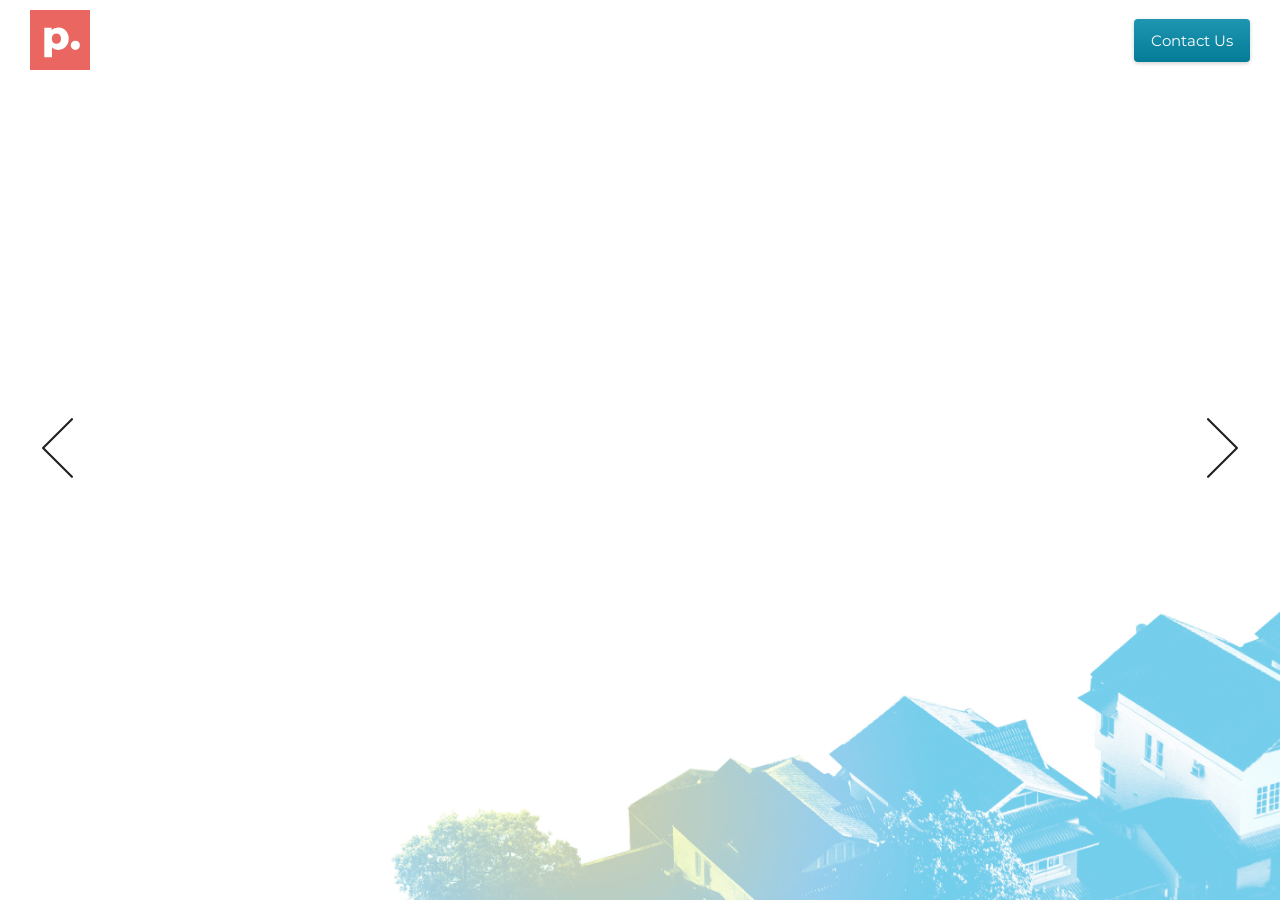
==== index.html @ d292bf44 "ken burns ;)" ====
<!doctype html>
<html>
<head>
	<meta charset="UTF-8">
	<meta name="viewport" content="width=device-width, height=device-height, initial-scale=1.0, viewport-fit=cover">
	<meta name="apple-mobile-web-app-capable" content="yes" />

	<!-- Page Title -->
	<title>Places are People — Place Branding & Brand Story</title>

	<!-- Compressed Styles -->
	<link href="css/slides.min.css" rel="stylesheet" type="text/css">

	<!-- Custom Styles -->
	<link href="css/custom.css" rel="stylesheet" type="text/css">
	<link rel="shortcut icon" href="/favicon.ico" type="image/x-icon">
	<link rel="icon" href="/favicon.ico" type="image/x-icon">

	<!-- jQuery 3.3.1 -->
	<script src="https://ajax.googleapis.com/ajax/libs/jquery/3.3.1/jquery.min.js"></script>

	<!-- Compressed Scripts -->
	<script src="js/slides.min.js" type="text/javascript"></script>

	<!-- Custom Scripts -->
	<!-- <script src="js/custom.js" type="text/javascript"></script> -->

	<!-- Fonts and Material Icons -->
	<link rel="stylesheet" as="font" href="https://fonts.googleapis.com/css?family=Montserrat:100,300,400,500,600,800|Montserrat:200|Montserrat:400|Material+Icons"/>
	<style type="text/css">
		.slides,
		.slides p {
			font-family: 'Montserrat', sans-serif;
			font-weight: 400;
		}
		.slides h1, 
		.slides h2, 
		.slides h3, 
		.slides h4, 
		.slides h5, 
		.slides h6 {
			font-family: 'Montserrat', sans-serif;
			font-weight: 600;
		}
		.slides .button,
		.slides .slides-form {
			font-family: 'Montserrat', sans-serif;
			font-weight: 400;
		}
	</style>
 
</head>
<body class="slides cards smooth simplifiedMobile animated">
		
<!-- SVG Library -->
<svg xmlns="https://www.w3.org/2000/svg" style="display:none">

  <symbol id="logo" data-name="Layer 1" xmlns="https://www.w3.org/2000/svg" viewBox="0 0 609 609"><defs><style>.cls-1{fill:#ea6661;}</style></defs><title>Story Engine - Project Brief</title><path class="cls-1" d="M118.25,225.29A26.67,26.67,0,0,1,134.68,251a28.06,28.06,0,0,1-4.26,15.51,27.22,27.22,0,0,1-12.17,10.15,45.44,45.44,0,0,1-18.63,3.52H83.36v22.26H64.68V221.71H99.62A44.78,44.78,0,0,1,118.25,225.29Zm-6.86,36c2.92-2.42,4.38-5.85,4.38-10.32s-1.46-8-4.38-10.44-7.19-3.63-12.8-3.63H83.36v28H98.59Q107,265,111.39,261.32Z" transform="translate(-1.47 -1)"/><path class="cls-1" d="M147.83,216.87h18v85.57h-18Z" transform="translate(-1.47 -1)"/><path class="cls-1" d="M229.71,246.34q7.72,6.85,7.73,20.69v35.41H220.6v-7.73q-5.08,8.66-18.91,8.65a29.43,29.43,0,0,1-12.4-2.42,18.59,18.59,0,0,1-8-6.69,17.45,17.45,0,0,1-2.76-9.69A16.19,16.19,0,0,1,185,271q6.51-4.95,20.12-4.95h14.31q0-5.88-3.58-9.06t-10.73-3.17a31.25,31.25,0,0,0-9.74,1.56,25.8,25.8,0,0,0-8.13,4.21L180.81,247A39,39,0,0,1,193,241.43a54.38,54.38,0,0,1,14.59-2Q222,239.48,229.71,246.34Zm-15.34,42.77a11.64,11.64,0,0,0,5.08-6.28v-6.34H207.11q-11.09,0-11.07,7.26a6.5,6.5,0,0,0,2.7,5.49,12.27,12.27,0,0,0,7.45,2A15.58,15.58,0,0,0,214.37,289.11Z" transform="translate(-1.47 -1)"/><path class="cls-1" d="M266.55,299.27a30.62,30.62,0,0,1-12.34-11.37,31.26,31.26,0,0,1,12.34-44.33,38.16,38.16,0,0,1,17.82-4.09,34.54,34.54,0,0,1,17.13,4.09,24.24,24.24,0,0,1,10.66,11.7l-14,7.5q-4.84-8.53-13.95-8.54a15.8,15.8,0,0,0-11.66,4.62Q268,263.46,268,271.41c0,5.32,1.54,9.5,4.61,12.58a15.83,15.83,0,0,0,11.66,4.61q9.21,0,13.95-8.53l14,7.61a24.77,24.77,0,0,1-10.66,11.53,34.14,34.14,0,0,1-17.13,4.15A38.16,38.16,0,0,1,266.55,299.27Z" transform="translate(-1.47 -1)"/><path class="cls-1" d="M382.17,276.49H335.23a14.63,14.63,0,0,0,6,9.11A19.84,19.84,0,0,0,353,288.94a23.62,23.62,0,0,0,8.59-1.44,20.94,20.94,0,0,0,7-4.55l9.57,10.38q-8.76,10-25.6,10A40.49,40.49,0,0,1,334,299.27a29.92,29.92,0,0,1-12.45-11.37,31.19,31.19,0,0,1-4.39-16.49A31.76,31.76,0,0,1,321.45,255a30.25,30.25,0,0,1,11.88-11.41,36.82,36.82,0,0,1,33.38-.18,28.62,28.62,0,0,1,11.59,11.24,33.54,33.54,0,0,1,4.21,17C382.51,271.87,382.4,273.49,382.17,276.49Zm-42.1-19.95A14.79,14.79,0,0,0,335,266h30.56a14.93,14.93,0,0,0-5.07-9.41,15.2,15.2,0,0,0-10.15-3.52A15.49,15.49,0,0,0,340.07,256.54Z" transform="translate(-1.47 -1)"/><path class="cls-1" d="M400.27,301.46a39.53,39.53,0,0,1-11.76-4.79l6-12.92a37.63,37.63,0,0,0,10,4.33,41.81,41.81,0,0,0,11.53,1.67q11.42,0,11.42-5.65c0-1.76-1-3-3.11-3.81a46.39,46.39,0,0,0-9.58-2,92.58,92.58,0,0,1-12.57-2.66,19.43,19.43,0,0,1-8.59-5.3Q390,266.57,390,259.54a17,17,0,0,1,3.4-10.44,21.84,21.84,0,0,1,9.92-7.09,42.35,42.35,0,0,1,15.39-2.53,60.47,60.47,0,0,1,13.09,1.43,37,37,0,0,1,10.79,4l-6,12.8a35.77,35.77,0,0,0-17.88-4.62c-3.84,0-6.72.55-8.65,1.63s-2.88,2.46-2.88,4.15q0,2.88,3.11,4a55.12,55.12,0,0,0,9.92,2.19,107.16,107.16,0,0,1,12.46,2.71A18.8,18.8,0,0,1,441.1,273q3.57,3.81,3.57,10.61a16.32,16.32,0,0,1-3.46,10.26,22.08,22.08,0,0,1-10.09,7,45,45,0,0,1-15.74,2.48A60.69,60.69,0,0,1,400.27,301.46Z" transform="translate(-1.47 -1)"/><path class="cls-1" d="M110.58,361.66q7.73,6.85,7.73,20.69v35.41H101.47V410q-5.09,8.66-18.91,8.65a29.28,29.28,0,0,1-12.4-2.42,18.45,18.45,0,0,1-8-6.69,17.42,17.42,0,0,1-2.76-9.68,16.16,16.16,0,0,1,6.51-13.61q6.51-5,20.12-5h14.31q0-5.88-3.58-9.05T86,369.09a31.55,31.55,0,0,0-9.74,1.56,25.61,25.61,0,0,0-8.13,4.22l-6.46-12.58a39.42,39.42,0,0,1,12.17-5.54,54.78,54.78,0,0,1,14.59-1.95Q102.85,354.8,110.58,361.66ZM95.24,404.44a11.67,11.67,0,0,0,5.08-6.28v-6.35H88q-11.08,0-11.07,7.27a6.47,6.47,0,0,0,2.7,5.48,12.27,12.27,0,0,0,7.45,2A15.67,15.67,0,0,0,95.24,404.44Z" transform="translate(-1.47 -1)"/><path class="cls-1" d="M160.46,357.1a32.27,32.27,0,0,1,12.63-2.3v16.6c-2-.15-3.35-.23-4-.23q-7.73,0-12.11,4.32c-2.93,2.89-4.38,7.21-4.38,13v29.29h-18v-62h17.19v8.18A20,20,0,0,1,160.46,357.1Z" transform="translate(-1.47 -1)"/><path class="cls-1" d="M243.67,391.81H196.73a14.64,14.64,0,0,0,6,9.12,19.91,19.91,0,0,0,11.76,3.34,23.62,23.62,0,0,0,8.59-1.45,20.63,20.63,0,0,0,7-4.55l9.57,10.38q-8.76,10-25.6,10a40.49,40.49,0,0,1-18.57-4.09A30,30,0,0,1,183,403.23a31.24,31.24,0,0,1-4.39-16.49A31.79,31.79,0,0,1,183,370.3a30.25,30.25,0,0,1,11.88-11.41,36.82,36.82,0,0,1,33.38-.18A28.65,28.65,0,0,1,239.8,370,33.53,33.53,0,0,1,244,387C244,387.2,243.9,388.81,243.67,391.81Zm-42.1-19.95a14.79,14.79,0,0,0-5.07,9.46h30.56a14.92,14.92,0,0,0-5.07-9.4,15.16,15.16,0,0,0-10.15-3.52A15.49,15.49,0,0,0,201.57,371.86Z" transform="translate(-1.47 -1)"/><path class="cls-1" d="M115.83,474.09A28.78,28.78,0,0,1,127,485.28a36.95,36.95,0,0,1,0,33.56A28.65,28.65,0,0,1,115.83,530a31.56,31.56,0,0,1-15.74,4q-11.88,0-18.69-7.5v29h-18V471H80.59v7.16q6.69-8.08,19.5-8.08A31.76,31.76,0,0,1,115.83,474.09Zm-7.5,40.49q4.44-4.67,4.44-12.52c0-5.23-1.48-9.39-4.44-12.51a16.15,16.15,0,0,0-22.72,0c-3,3.12-4.44,7.28-4.44,12.51s1.48,9.41,4.44,12.52a16.15,16.15,0,0,0,22.72,0Z" transform="translate(-1.47 -1)"/><path class="cls-1" d="M203.41,507.14H156.48a14.55,14.55,0,0,0,6,9.11,19.82,19.82,0,0,0,11.76,3.34,23.83,23.83,0,0,0,8.59-1.44,20.8,20.8,0,0,0,7-4.55L199.38,524q-8.76,10-25.61,10a40.47,40.47,0,0,1-18.56-4.09,30.07,30.07,0,0,1-12.46-11.37,31.27,31.27,0,0,1-4.38-16.49,31.66,31.66,0,0,1,4.33-16.43,30.29,30.29,0,0,1,11.87-11.41A36.76,36.76,0,0,1,188,474a28.69,28.69,0,0,1,11.59,11.24,33.54,33.54,0,0,1,4.21,17C203.76,502.52,203.64,504.14,203.41,507.14Zm-42.09-19.95a14.7,14.7,0,0,0-5.07,9.46h30.56a14.91,14.91,0,0,0-5.08-9.41,15.2,15.2,0,0,0-10.15-3.52A15.48,15.48,0,0,0,161.32,487.19Z" transform="translate(-1.47 -1)"/><path class="cls-1" d="M227.69,529.92a30.48,30.48,0,0,1-12.17-11.37,33.23,33.23,0,0,1,0-33,30.5,30.5,0,0,1,12.17-11.35,39.65,39.65,0,0,1,35.12,0,30.6,30.6,0,0,1,12.11,11.35,33.23,33.23,0,0,1,0,33,30.58,30.58,0,0,1-12.11,11.37,39.74,39.74,0,0,1-35.12,0Zm28.95-15.34q4.44-4.67,4.44-12.52c0-5.23-1.48-9.39-4.44-12.51a15,15,0,0,0-11.36-4.67,15.2,15.2,0,0,0-11.42,4.67c-3,3.12-4.5,7.28-4.5,12.51s1.5,9.41,4.5,12.52a15.2,15.2,0,0,0,11.42,4.67A15,15,0,0,0,256.64,514.58Z" transform="translate(-1.47 -1)"/><path class="cls-1" d="M343.71,474.09a28.78,28.78,0,0,1,11.13,11.19,36.95,36.95,0,0,1,0,33.56A28.65,28.65,0,0,1,343.71,530,31.56,31.56,0,0,1,328,534q-11.88,0-18.69-7.5v29h-18V471h17.18v7.16q6.69-8.08,19.5-8.08A31.76,31.76,0,0,1,343.71,474.09Zm-7.5,40.49q4.44-4.67,4.44-12.52c0-5.23-1.48-9.39-4.44-12.51a16.15,16.15,0,0,0-22.72,0c-3,3.12-4.44,7.28-4.44,12.51s1.48,9.41,4.44,12.52a16.15,16.15,0,0,0,22.72,0Z" transform="translate(-1.47 -1)"/><path class="cls-1" d="M370.86,447.52h18v85.57h-18Z" transform="translate(-1.47 -1)"/><path class="cls-1" d="M466,507.14H419.07a14.55,14.55,0,0,0,6,9.11,19.82,19.82,0,0,0,11.76,3.34,23.83,23.83,0,0,0,8.59-1.44,20.94,20.94,0,0,0,7-4.55L462,524q-8.76,10-25.6,10a40.49,40.49,0,0,1-18.57-4.09,30.07,30.07,0,0,1-12.46-11.37A31.27,31.27,0,0,1,401,502.06a31.76,31.76,0,0,1,4.33-16.43,30.29,30.29,0,0,1,11.87-11.41,36.76,36.76,0,0,1,33.39-.18,28.62,28.62,0,0,1,11.59,11.24,33.54,33.54,0,0,1,4.21,17C466.35,502.52,466.23,504.14,466,507.14Zm-42.09-19.95a14.7,14.7,0,0,0-5.07,9.46H449.4a14.91,14.91,0,0,0-5.08-9.41,15.18,15.18,0,0,0-10.15-3.52A15.48,15.48,0,0,0,423.91,487.19Z" transform="translate(-1.47 -1)"/><path class="cls-1" d="M610.47,610H1.47V1h609ZM20.69,590.78H591.25V20.22H20.69Z" transform="translate(-1.47 -1)"/></symbol>

<symbol id="logo-icon" data-name="Layer 1" xmlns="https://www.w3.org/2000/svg" viewBox="0 0 608.4 608.4"><defs><style>.cls-i{fill:#ea6661;}.cls-ii{fill:#fff;}</style></defs><title>p</title><polygon class="cls-i" points="608.4 608.4 0 608.4 0 0 463.55 0 501.18 0 539.07 0 608.4 0 608.4 146.34 608.4 608.4"/><path class="cls-ii" d="M339.91,191A102.33,102.33,0,0,1,379,230.92q14.49,25.89,14.47,60.08T379,351.09A102.31,102.31,0,0,1,339.91,391q-24.65,14.07-54.8,14.05-38.69,0-61.51-23.21v98.56H146.24V180.63h73.7v22q21.57-25.68,65.17-25.68Q315.26,176.93,339.91,191ZM302.23,329.48q13-14,13-38.48t-13-38.5q-13.05-14-33.39-14.06T235.42,252.5q-13,14.07-13,38.5t13,38.48q13,14.07,33.42,14.06T302.23,329.48Z" transform="translate(-0.85 -0.56)"/><path class="cls-ii" d="M427.7,392q-13.45-13-13.46-33,0-20.36,13.24-33t33.2-12.64q20.35,0,33.39,12.64t13.05,33q0,20-13.24,33t-33.2,13Q441.12,405,427.7,392Z" transform="translate(-0.85 -0.56)"/></symbol>
  
  <symbol id="close" viewBox="0 0 30 30"><path d="M15 0c-8.3 0-15 6.7-15 15s6.7 15 15 15 15-6.7 15-15-6.7-15-15-15zm5.7 19.3c.4.4.4 1 0 1.4-.2.2-.4.3-.7.3s-.5-.1-.7-.3l-4.3-4.3-4.3 4.3c-.2.2-.4.3-.7.3s-.5-.1-.7-.3c-.4-.4-.4-1 0-1.4l4.3-4.3-4.3-4.3c-.4-.4-.4-1 0-1.4s1-.4 1.4 0l4.3 4.3 4.3-4.3c.4-.4 1-.4 1.4 0s.4 1 0 1.4l-4.3 4.3 4.3 4.3z"/></symbol>
  
  <symbol id="close-small" viewBox="0 0 11 11"><path d="M6.914 5.5l3.793-3.793c.391-.391.391-1.023 0-1.414s-1.023-.391-1.414 0l-3.793 3.793-3.793-3.793c-.391-.391-1.023-.391-1.414 0s-.391 1.023 0 1.414l3.793 3.793-3.793 3.793c-.391.391-.391 1.023 0 1.414.195.195.451.293.707.293s.512-.098.707-.293l3.793-3.793 3.793 3.793c.195.195.451.293.707.293s.512-.098.707-.293c.391-.391.391-1.023 0-1.414l-3.793-3.793z"/></symbol>

  <symbol id="arrow-left" viewBox="0 0 29 56"><path d="M28.7.3c.4.4.4 1 0 1.4l-26.3 26.3 26.3 26.3c.4.4.4 1 0 1.4-.4.4-1 .4-1.4 0l-27-27c-.4-.4-.4-1 0-1.4l27-27c.3-.3 1-.4 1.4 0z"/></symbol>
  
  <symbol id="arrow-right" viewBox="0 0 29 56"><path d="M.3 55.7c-.4-.4-.4-1 0-1.4l26.3-26.3-26.3-26.3c-.4-.4-.4-1 0-1.4.4-.4 1-.4 1.4 0l27 27c.4.4.4 1 0 1.4l-27 27c-.3.3-1 .4-1.4 0z"/></symbol>

  <symbol id="back" viewBox="0 0 20 20"><path d="M2.3 10.7l5 5c.4.4 1 .4 1.4 0s.4-1 0-1.4l-3.3-3.3h11.6c.6 0 1-.4 1-1s-.4-1-1-1h-11.6l3.3-3.3c.4-.4.4-1 0-1.4-.2-.2-.4-.3-.7-.3s-.5.1-.7.3l-5 5c-.2.2-.3.5-.3.7 0 .2.1.5.3.7z"/></symbol>
  
  <symbol id="menu" viewBox="0 0 18 18"><path d="M16 5h-14c-.6 0-1-.4-1-1 0-.5.4-1 1-1h14c.5 0 1 .4 1 1s-.4 1-1 1zm-14 5h14c.5 0 1-.4 1-1 0-.5-.4-1-1-1h-14c-.6 0-1 .4-1 1s.4 1 1 1zm14 3h-14c-.5 0-1 .4-1 1 0 .5.4 1 1 1h14c.5 0 1-.4 1-1s-.4-1-1-1z"/></symbol>
  
  <symbol id="share" viewBox="0 0 18 18"><path d="M16 8c-.6 0-1 .4-1 1v6h-12v-6c0-.6-.4-1-1-1s-1 .4-1 1v6c0 1.1.9 2 2 2h12c1.1 0 2-.9 2-2v-6c0-.6-.4-1-1-1zm-2.3-2.3c.4-.4.4-1 0-1.4l-4-4c-.4-.4-1-.4-1.4 0l-4 4c-.4.4-.4 1 0 1.4s1 .4 1.4 0l2.3-2.3v7.6c0 .6.4 1 1 1s1-.4 1-1v-7.6l2.3 2.3c.4.4 1 .4 1.4 0z"/></symbol>

  <symbol id="arrow-down" viewBox="0 0 24 24"><path d="M12 18c-.2 0-.5-.1-.7-.3l-11-10c-.4-.4-.4-1-.1-1.4.4-.4 1-.4 1.4-.1l10.4 9.4 10.3-9.4c.4-.4 1-.3 1.4.1.4.4.3 1-.1 1.4l-11 10c-.1.2-.4.3-.6.3z"/></symbol>
  
  <symbol id="arrow-up" viewBox="0 0 24 24"><path d="M11.9 5.9c.2 0 .5.1.7.3l11 10c.4.4.4 1 .1 1.4-.4.4-1 .4-1.4.1l-10.4-9.4-10.3 9.4c-.4.4-1 .3-1.4-.1-.4-.4-.3-1 .1-1.4l11-10c.1-.2.4-.3.6-.3z"/></symbol>
  
  <symbol id="arrow-top" viewBox="0 0 18 18"><path d="M15.7 7.3l-6-6c-.4-.4-1-.4-1.4 0l-6 6c-.4.4-.4 1 0 1.4.4.4 1 .4 1.4 0l4.3-4.3v11.6c0 .6.4 1 1 1s1-.4 1-1v-11.6l4.3 4.3c.2.2.4.3.7.3s.5-.1.7-.3c.4-.4.4-1 0-1.4z"/></symbol>
  
  <symbol id="play" viewBox="0 0 30 30"><path d="M7 30v-30l22 15z"/></symbol>
  
  <symbol id="chat" viewBox="0 0 18 18"><path d="M5,17c-0.2,0-0.3,0-0.4-0.1C4.2,16.7,4,16.4,4,16v-2H2c-1.1,0-2-0.9-2-2V3c0-1.1,0.9-2,2-2h14c1.1,0,2,0.9,2,2v9 c0,1.1-0.9,2-2,2H9.3l-3.7,2.8C5.4,16.9,5.2,17,5,17z M2,12h3.5C5.8,12,6,12.2,6,12.5V14l2.4-1.8C8.6,12.1,8.8,12,9,12h7V3H2V12z M13,7H5C4.4,7,4,6.6,4,6s0.4-1,1-1h8c0.6,0,1,0.4,1,1S13.6,7,13,7z M13,10H5c-0.6,0-1-0.4-1-1s0.4-1,1-1h8c0.6,0,1,0.4,1,1 S13.6,10,13,10z"/></symbol>

  <symbol id="mail" viewBox="0 0 18 18"><path d="M16 2h-14c-1.1 0-2 .9-2 2v10c0 1.1.9 2 2 2h14c1.1 0 2-.9 2-2v-10c0-1.1-.9-2-2-2zm0 2v.5l-7 4.3-7-4.4v-.4h14zm-14 10v-7.2l6.5 4c.1.1.3.2.5.2s.4-.1.5-.2l6.5-4v7.2h-14z"/></symbol>

  <symbol id="sound-on" viewBox="0 0 18 18"><path d="M8.5,0.1C8.1-0.1,7.7,0,7.4,0.2L3.7,3H2C0.9,3,0,3.9,0,5v6c0,1.1,0.9,2,2,2h1.7l3.7,2.8C7.6,15.9,7.8,16,8,16 c0.2,0,0.3,0,0.4-0.1C8.8,15.7,9,15.4,9,15V1C9,0.6,8.8,0.3,8.5,0.1z M7,13l-2.4-1.8C4.4,11.1,4.2,11,4,11l-2,0l0-6h2 c0.2,0,0.4-0.1,0.6-0.2L7,3V13z M11.7,9.9l0.7,1.9C13.9,11.2,15,9.7,15,8c0-1.7-1.1-3.2-2.7-3.8l-0.7,1.9C12.5,6.4,13,7.2,13,8C13,8.9,12.5,9.6,11.7,9.9z M12.2,1.1l-0.3,2C14.3,3.5,16,5.6,16,8s-1.8,4.5-4.2,4.9l0.3,2C15.6,14.3,18,11.4,18,8C18,4.6,15.6,1.7,12.2,1.1z"/></symbol>
  
  <symbol id="sound-off" viewBox="0 0 18 18"><path d="M15.9,8l1.8-1.8c0.4-0.4,0.4-1,0-1.4s-1-0.4-1.4,0l-1.8,1.8l-1.8-1.8c-0.4-0.4-1-0.4-1.4,0s-0.4,1,0,1.4L13.1,8l-1.8,1.8 c-0.4,0.4-0.4,1,0,1.4c0.2,0.2,0.5,0.3,0.7,0.3s0.5-0.1,0.7-0.3l1.8-1.8l1.8,1.8c0.2,0.2,0.5,0.3,0.7,0.3s0.5-0.1,0.7-0.3 c0.4-0.4,0.4-1,0-1.4L15.9,8z M8.5,0.1C8.1-0.1,7.7,0,7.4,0.2L3.7,3H2C0.9,3,0,3.9,0,5v6c0,1.1,0.9,2,2,2h1.7l3.7,2.8C7.6,15.9,7.8,16,8,16 c0.2,0,0.3,0,0.4-0.1C8.8,15.7,9,15.4,9,15V1C9,0.6,8.8,0.3,8.5,0.1z M7,13l-2.4-1.8C4.4,11.1,4.2,11,4,11l-2,0l0-6h2 c0.2,0,0.4-0.1,0.6-0.2L7,3V13z"/></symbol>
  
  <!-- social -->
  <symbol id="apple" viewBox="-1 1 24 24"><path d="M17.6 13.8c0-3 2.5-4.5 2.6-4.6-1.4-2.1-3.6-2.3-4.4-2.4-1.9-.2-3.6 1.1-4.6 1.1-.9 0-2.4-1.1-4-1-2 0-3.9 1.2-5 3-2.1 3.7-.5 9.1 1.5 12.1 1 1.5 2.2 3.1 3.8 3 1.5-.1 2.1-1 3.9-1s2.4 1 4 1 2.7-1.5 3.7-2.9c1.2-1.7 1.6-3.3 1.7-3.4-.1-.1-3.2-1.3-3.2-4.9zm-3.1-9c.8-1 1.4-2.4 1.2-3.8-1.2 0-2.7.8-3.5 1.8-.8.9-1.5 2.3-1.3 3.7 1.4.1 2.8-.7 3.6-1.7z"/></symbol>

  <symbol id="dribbble" viewBox="0 0 24 24"><path d="M12 0c-6.7 0-12 5.3-12 12s5.3 12 12 12 12-5.3 12-12-5.3-12-12-12zm7.9 5.7c1.3 1.7 2.1 3.9 2.3 6.1-.4-.1-2.4-.4-4.7-.4-.8 0-1.5 0-2.3.1 0-.1-.1-.3-.3-.5l-.7-1.5c3.7-1.4 5.3-3.4 5.7-3.8zm-7.9-3.8c2.5 0 4.9.9 6.7 2.5-.3.4-1.9 2.3-5.2 3.6-1.6-2.9-3.3-5.3-3.7-5.9.6-.1 1.4-.2 2.2-.2zm-4.4 1c.4.6 2.1 3 3.7 5.8-4.4 1.2-8.2 1.2-9.2 1.2h-.1c.8-3.1 2.9-5.6 5.6-7zm-5.7 9.1v-.3h.3c1.2 0 5.6-.1 10.1-1.5l.8 1.6c-.1 0-.3 0-.4.1-5.1 1.6-7.9 6-8.3 6.7-1.6-1.7-2.5-4.1-2.5-6.6zm10.1 10.1c-2.3 0-4.4-.8-6.1-2.1.3-.5 2.4-4.4 7.9-6.3 1.3 3.6 2 6.7 2.1 7.6-1.2.6-2.6.8-3.9.8zm5.7-1.8c-.1-.8-.7-3.6-2-7.1.7-.1 1.3-.1 2-.1 2.1 0 3.7.4 4.1.5-.3 2.8-1.8 5.2-4.1 6.7z"/></symbol>

  <symbol id="facebook" viewBox="0 0 24 24"><path d="M24 1.3v21.3c0 .7-.6 1.3-1.3 1.3h-6.1v-9.3h3.1l.5-3.6h-3.6v-2.2c0-1.1.3-1.8 1.8-1.8h1.9v-3.2c-.3 0-1.5-.1-2.8-.1-2.8 0-4.7 1.7-4.7 4.8v2.7h-3.1v3.6h3.1v9.2h-11.5c-.7 0-1.3-.6-1.3-1.3v-21.4c0-.7.6-1.3 1.3-1.3h21.3c.8 0 1.4.6 1.4 1.3z"/></symbol>

  <symbol id="facebook2" viewBox="0 0 512 512"><path d="M288 176v-64c0-17.664 14.336-32 32-32h32v-80h-64c-53.024 0-96 42.976-96 96v80h-64v80h64v256h96v-256h64l32-80h-96z"/></symbol>
   
  <symbol id="fb-like" viewBox="0 0 20 20"><path d="M0 8v12h5v-12h-5zm2.5 10.8c-.4 0-.8-.3-.8-.8 0-.4.3-.8.8-.8s.8.3.8.8c0 .4-.4.8-.8.8zm3.5-.8h9.5c1.1 0 1.7-1 1.7-1.7 0-.3-.4-1-.4-1 1.4-.3 1.7-1.2 1.7-1.7-.1-.5-.3-.9-.5-1 1-.4 1.5-1.1 1.4-1.9-.1-.8-1-1.5-1-1.5 1-.6.9-1.5.9-1.5-.3-1.3-1.5-1.7-1.7-1.7h-5.6s.3-.5.3-2.4-1.3-3.6-2.6-3.6c0 0-.7.1-1 .3v3.5l-2.7 4.4v9.8z"/></symbol>
  
  <symbol id="googlePlus" viewBox="0 1 24 24"><path d="M7.8 13.5h4.6c-.6 2-2.5 3.4-4.6 3.4-2.7 0-4.9-2.2-4.9-4.9s2.2-4.9 4.9-4.9c1.1 0 2.1.3 3 1l1.8-2.4c-1.4-1.1-3-1.6-4.8-1.6-4.3 0-7.9 3.5-7.9 7.9s3.5 7.9 7.9 7.9 7.9-3.5 7.9-7.9v-1.5h-7.9v3zM21.7 11v-2.2h-2v2.2h-2.2v2h2.2v2.2h2v-2.2h2.2v-2z"/></symbol>
  
  <symbol id="instagram" viewBox="0 0 20 20"><circle cx="10" cy="10" r="3.3"/><path d="M13,0H7C2.2,0,0,2.2,0,7v6c0,4.8,2.1,7,7,7h6c4.8,0,7-2.2,7-7V7C20,2.2,17.9,0,13,0z M10,15.1c-2.8,0-5.1-2.3-5.1-5.1 S7.2,4.9,10,4.9s5.1,2.3,5.1,5.1S12.8,15.1,10,15.1z M15.3,5.9c-0.7,0-1.2-0.5-1.2-1.2c0-0.7,0.5-1.2,1.2-1.2s1.2,0.5,1.2,1.2 C16.5,5.3,16,5.9,15.3,5.9z"/></symbol>

  <symbol id="behance" viewBox="0 0 511.958 511.958"><path d="M210.624 240.619c10.624-5.344 18.656-11.296 24.16-17.728 9.792-11.584 14.624-26.944 14.624-45.984 0-18.528-4.832-34.368-14.496-47.648-16.128-21.632-43.424-32.704-82.016-33.28h-152.896v312.096h142.56c16.064 0 30.944-1.376 44.704-4.192 13.76-2.848 25.664-8.064 35.744-15.68 8.96-6.624 16.448-14.848 22.4-24.544 9.408-14.656 14.112-31.264 14.112-49.76 0-17.92-4.128-33.184-12.32-45.728-8.288-12.544-20.448-21.728-36.576-27.552zm-147.552-90.432h68.864c15.136 0 27.616 1.632 37.408 4.864 11.328 4.704 16.992 14.272 16.992 28.864 0 13.088-4.32 22.24-12.864 27.392-8.608 5.152-19.776 7.744-33.472 7.744h-76.928v-68.864zm108.896 198.24c-7.616 3.68-18.336 5.504-32.064 5.504h-76.832v-83.232h77.888c13.568.096 24.128 1.888 31.68 5.248 13.44 6.08 20.128 17.216 20.128 33.504 0 19.2-6.912 32.128-20.8 38.976zM327.168 110.539h135.584v38.848h-135.584zM509.856 263.851c-2.816-18.08-9.024-33.984-18.688-47.712-10.592-15.552-24.032-26.944-40.384-34.144-16.288-7.232-34.624-10.848-55.04-10.816-34.272 0-62.112 10.72-83.648 32-21.472 21.344-32.224 52.032-32.224 92.032 0 42.656 11.872 73.472 35.744 92.384 23.776 18.944 51.232 28.384 82.4 28.384 37.728 0 67.072-11.232 88.032-33.632 13.408-14.144 20.992-28.064 22.656-41.728h-62.464c-3.616 6.752-7.808 12.032-12.608 15.872-8.704 7.04-20.032 10.56-33.92 10.56-13.216 0-24.416-2.912-33.76-8.704-15.424-9.28-23.488-25.536-24.512-48.672h170.464c.256-19.936-.384-35.264-2.048-45.824zm-166.88 5.984c2.24-15.008 7.68-26.912 16.32-35.712 8.64-8.768 20.864-13.184 36.512-13.216 14.432 0 26.496 4.128 36.32 12.416 9.696 8.352 15.168 20.48 16.288 36.512h-105.44z"/></symbol>
  
  <symbol id="linkedin" viewBox="0 0 24 24"><path d="M5.9 21.9h-4.7v-14.2h4.7v14.2zm-2.3-16.1c-1.6 0-2.6-1.1-2.6-2.5s1-2.5 2.7-2.5c1.6 0 2.6 1 2.6 2.5-.1 1.4-1.2 2.5-2.7 2.5zm19.2 16.1h-4.7v-7.6c0-2-.7-3.3-2.3-3.3-1.3 0-2.1.9-2.5 1.7-.1.3-.1.8-.1 1.2v7.9h-4.7v-14.1h4.7v2c.7-.9 1.7-2.3 4.3-2.3 3.1 0 5.5 2.1 5.5 6.4v8.2h-.2z"/></symbol>

  <symbol id="medium" viewBox="0 0 130.8 104"><path d="M15.5 21.2c.2-1.6-.5-3.2-1.7-4.3l-12.1-14.7v-2.2h38l29.3 64.4 25.8-64.4h36.2v2.2l-10.5 10c-.9.7-1.3 1.8-1.2 2.9v73.7c0 1.1.3 2.2 1.2 2.9l10.2 10v2.2h-51.3v-2.2l10.6-10.2c1-1 1-1.3 1-2.9v-59.6l-29.4 74.7h-4l-34.2-74.7v50.3c0 2.2.4 4.2 1.9 5.7l13.7 16.8v2.2h-39v-2.2l13.8-16.7c1.5-1.5 1.8-3.3 1.8-5.7l-.1-58.2z"/></symbol>
  
  <symbol id="pinterest" viewBox="0 0 24 24"><path d="M5.9 13.9c1.2-2-.4-2.5-.6-4-1-6.1 7.1-10.2 11.4-6 2.9 2.9 1 12-3.7 11-4.6-.9 2.2-8.1-1.4-9.5-3-1.1-4.6 3.6-3.2 5.9-.8 4-2.5 7.7-1.8 12.7 2.3-1.7 3.1-4.8 3.7-8.1 1.2.7 1.8 1.4 3.3 1.5 5.5.4 8.6-5.4 7.8-10.7-.7-4.7-5.5-7.1-10.6-6.6-4.1.4-8.1 3.7-8.3 8.3-.1 2.8.7 4.9 3.4 5.5z"/></symbol>
  
  <symbol id="stumbleupon" viewBox="0 0 24 24"><path d="M13.3 9.6l1.6.8 2.5-.8v-1.4c0-3-2.4-5.4-5.4-5.4s-5.4 2.4-5.4 5.4v7.5c0 .7-.6 1.3-1.3 1.3s-1.3-.6-1.3-1.3v-3.2h-4v3.2c0 3 2.4 5.4 5.4 5.4s5.4-2.4 5.4-5.4v-7.5c0-.7.6-1.3 1.3-1.3s1.3.6 1.3 1.3l-.1 1.4zm6.6 2.9v3.2c0 .7-.6 1.3-1.3 1.3s-1.3-.6-1.3-1.3v-3.2l-2.5.8-1.6-.8v3.2c0 3 2.4 5.4 5.4 5.4s5.4-2.4 5.4-5.4v-3.2h-4.1z"/></symbol>
  
  <symbol id="twitter" viewBox="0 1 24 23"><path d="M21.5 7.6v.6c0 6.6-5 14.1-14 14.1-2.8 0-5.4-.8-7.6-2.2l1.2.1c2.3 0 4.4-.8 6.1-2.1-2.2 0-4-1.5-4.6-3.4.3.1.6.1.9.1.5 0 .9-.1 1.3-.2-2.1-.6-3.8-2.6-3.8-5 .7.4 1.4.6 2.2.6-1.3-.9-2.2-2.4-2.2-4.1 0-.9.2-1.8.7-2.5 2.4 3 6.1 5 10.2 5.2-.1-.4-.1-.7-.1-1.1 0-2.7 2.2-5 4.9-5 1.4 0 2.7.6 3.6 1.6 1-.3 2.1-.7 3-1.3-.4 1.2-1.1 2.1-2.2 2.7 1-.1 1.9-.4 2.8-.8-.6 1.1-1.4 2-2.4 2.7z"/></symbol>
  
  <symbol id="tumblr" viewBox="0 0 23 23"><path d="M12.573 4.94v-4.94h-3.188c-.072.183-.11.4-.11.622-.034.107-.072.184-.072.293-.328 1.829-1.28 3.11-2.892 3.807-.476.218-.914.253-1.39.218v3.987h2.342c.039 5.603.039 8.493.039 8.64v.332c.294 2.449 1.573 3.914 3.843 4.463.914.257 1.901.366 2.892.366 1.279-.036 2.525-.256 3.771-.659v-4.685c-.731.22-1.395.402-1.977.583-1.135.333-2.087.113-2.857-.619-.073-.11-.183-.257-.221-.403-.106-.586-.178-1.206-.178-1.795v-6.222h5.083v-3.988h-5.085z"/></symbol>

  <symbol id="xing" viewBox="0 0 24 24"><path d="M3.647 4.74c-.208 0-.384.073-.472.216-.091.148-.077.338.02.531l2.34 4.051v.02l-3.678 6.49c-.096.191-.091.383 0 .531.088.142.244.236.452.236h3.461c.518 0 .767-.349.944-.669l3.737-6.608-2.38-4.15c-.172-.307-.433-.649-.964-.649h-3.46zm14.542-4.74c-.517 0-.741.326-.927.659l-7.702 13.658 4.918 9.023c.172.307.437.659.967.659h3.457c.208 0 .371-.079.459-.221.092-.148.09-.343-.007-.535l-4.88-8.915v-.023l7.664-13.551c.096-.191.098-.386.007-.534-.088-.142-.252-.221-.46-.221h-3.496z"/></symbol>

  <symbol id="whatsapp" viewBox="0 0 512 512"><path d="M256.064 0h-.128c-141.152 0-255.936 114.816-255.936 256 0 56 18.048 107.904 48.736 150.048l-31.904 95.104 98.4-31.456c40.48 26.816 88.768 42.304 140.832 42.304 141.152 0 255.936-114.848 255.936-256s-114.784-256-255.936-256zm148.96 361.504c-6.176 17.44-30.688 31.904-50.24 36.128-13.376 2.848-30.848 5.12-89.664-19.264-75.232-31.168-123.68-107.616-127.456-112.576-3.616-4.96-30.4-40.48-30.4-77.216s18.656-54.624 26.176-62.304c6.176-6.304 16.384-9.184 26.176-9.184 3.168 0 6.016.16 8.576.288 7.52.32 11.296.768 16.256 12.64 6.176 14.88 21.216 51.616 23.008 55.392 1.824 3.776 3.648 8.896 1.088 13.856-2.4 5.12-4.512 7.392-8.288 11.744-3.776 4.352-7.36 7.68-11.136 12.352-3.456 4.064-7.36 8.416-3.008 15.936 4.352 7.36 19.392 31.904 41.536 51.616 28.576 25.44 51.744 33.568 60.032 37.024 6.176 2.56 13.536 1.952 18.048-2.848 5.728-6.176 12.8-16.416 20-26.496 5.12-7.232 11.584-8.128 18.368-5.568 6.912 2.4 43.488 20.48 51.008 24.224 7.52 3.776 12.48 5.568 14.304 8.736 1.792 3.168 1.792 18.048-4.384 35.52z"/></symbol>
  
  <symbol id="youtube" viewBox="0 0 24 24"><path d="M23.6 6.3c-.3-1.2-1.4-2.2-2.6-2.3-3-.3-6-.3-9-.3s-6 0-9 .3c-1.2.1-2.3 1.1-2.6 2.3-.4 1.8-.4 3.8-.4 5.7 0 1.9 0 3.9.4 5.7.3 1.2 1.4 2.2 2.6 2.3 3 .3 6 .3 9 .3s6 0 9-.3c1.3-.1 2.3-1.1 2.6-2.4.4-1.7.4-3.7.4-5.6 0-1.9 0-3.9-.4-5.7zm-14.1 9v-6.6l6.5 3.3-6.5 3.3z"/></symbol>

</svg>

<!-- Navigation Arrows -->
<nav class="side left">
  <div class="navigation">
    <div class="cell">
      <span class="prevSlide"><svg class="sideArrow"><use xmlns:xlink="https://www.w3.org/1999/xlink" xlink:href="#arrow-left"></use></svg></span>
    </div>
  </div>
</nav>

<nav class="side">
  <div class="navigation">
    <div class="cell">
      <span class="nextSlide"><svg class="sideArrow"><use xmlns:xlink="https://www.w3.org/1999/xlink" xlink:href="#arrow-right"></use></svg></span>
    </div>
  </div>
</nav>

<!-- Panel Top #01 -->
<nav class="panel top">
  <div class="sections desktop">
    <div class="left"><a href="#" title="Places are people"><svg style="width:60px;height:60px"><use xmlns:xlink="https://www.w3.org/1999/xlink" xlink:href="#logo-icon"></use></svg></a></div>
    <div class="right">
      <a class="button blue gradient" href="#contact_us">Contact Us</a>
    </div>
  </div>
  <div class="sections compact hidden">
    <div class="left"><a href="#" title="Slides Framework"><svg style="width:250px;height:250px"><use xmlns:xlink="https://www.w3.org/1999/xlink" xlink:href="#logo-icon"></use></svg></a></div>
    <div class="right"><span class="button actionButton sidebarTrigger" data-sidebar-id="1"><svg><use xmlns:xlink="https://www.w3.org/1999/xlink" xlink:href="#menu"></use></svg></span></div>
  </div>
</nav>

<!-- Slide 2 (#37) -->
<section class="slide whiteSlide">
  <div class="content">
    <div class="container">
      <div class="wrap">
      	<div class="fix-3-12">
          <svg height="230" class="wide ae-1 fromCenter"><use xmlns:xlink="https://www.w3.org/1999/xlink" xlink:href="#logo"></use></svg>
        </div>
        <div class="fix-8-12">
          <h1 class="huge ae-2"><br>Where we choose to live is one of the most meaningful and emotional decisions we make.</h1>
        </div>
             
      </div>
    </div>
  </div>
  <div class="background" style="background-image:url(assets/img/background/00-homes.jpg"></div>
</section>

<!-- Slide 3 (#37) -->
<section class="slide">
  <div class="content">
    <div class="container">
      <div class="wrap">
        
        <div class="fix-8-12">
          <h1 class="huge ae-2">It’s where we raise our children, where we work, invest, build.</br></br>Our WHERE</br>defines who we ARE.</h1>
        </div>
             
      </div>
    </div>
  </div>
  <div class="background" style="background-image:url(assets/img/background/00-rip-city.jpg)"></div>
</section>

 <!-- Slide #28 -->
<section class="slide whiteSlide">
  <div class="content">
    <div class="container">
      <div class="wrap">
      
        <div class="fix-12-12">
          <ul class="flex verticalCenter later reverse">
            <li class="col-6-12 left">
      			<h1 class="huge ae-2">Yet traditional place branding carries neither meaning<br />nor emotion.</h1>
            </li>
            <li class="col-6-12 cell-28 ae-1">
              <img src="assets/img/00-ripped-heart.jpg" width="500" class="iphone-28" alt="framed photo" data-action="zoom"/>
            </li>
          </ul>
        </div>
        
      </div>
    </div>
  </div>
  <!--<div class="background" style="background-image:url(assets/img/background/img-28.jpg)"></div>-->
</section>

<!-- Slide #28 -->
<section class="slide whiteSlide">
  <div class="content">
    <div class="container">
      <div class="wrap">
      
        <div class="fix-12-12">
          <ul class="flex verticalCenter later reverse">
            <li class="col-6-12 left">
<!--               <h1 class="huge ae-1 margin-bottom-2">Uncover and harness</h1>
 -->              <p class="hero ae-2">Whether it’s for a <b>development</b>, a <b>city</b>, a <b>state</b>, or a <b>nation</b>, typical agencies sell cynical engagement sessions, a stylish logo, a generic slogan, and pretty pictures.</p>
            </li>
            <li class="col-6-12 cell-28 ae-1">
              <img src="assets/img/00-framed-photo.jpg" width="450" class="iphone-28" alt="framed photo" data-action="zoom"/>
            </li>
          </ul>
        </div>
        
      </div>
    </div>
  </div>
  <!--<div class="background" style="background-image:url(assets/img/background/img-28.jpg)"></div>-->
</section>

<!-- Slide 6 (#37) -->
<section class="slide whiteSlide">
  <div class="content">
    <div class="container">
      <div class="wrap">
        
        <div class="fix-8-12">
          <h1 class="huge ae-2">Clients end up with clichés, jargon words, and universal synonyms of civic goodness: innovation, opportunity, resilience, diversity.</h1>
        </div>
             
      </div>
    </div>
  </div>
  <div class="background" style="background-image:url(assets/img/background/00-pink-blue.jpg)"></div>
</section>

<!-- Slide 6b (#37) -->
<section class="slide whiteSlide">
  <div class="content">
    <div class="container">
      <div class="wrap">
        
        <div class="fix-8-12">
          <h1 class="ae-2 gigantic">Everywhere is world class.</h1>
        </div>
             
      </div>
    </div>
  </div>
  <div class="background" style="background-image:url(assets/img/background/00-city-gradient.jpg)"></div>
</section>

<!-- Slide 6c (#37) -->
<section class="slide whiteSlide">
  <div class="content">
    <div class="container">
      <div class="wrap">
        
        <div class="fix-8-12">
          <h1 class="huge ae-2">Thousands of places claim to be the best place to live, work, and play.</h1>
        </div>
             
      </div>
    </div>
  </div>
  <div class="background" style="background-image:url(assets/img/background/00-grad-beach.jpg)"></div>
</section>


<!-- Slide #28 -->
<section class="slide whiteSlide">
  <div class="content">
    <div class="container">
      <div class="wrap">
      
        <div class="fix-12-12">
          <ul class="flex verticalCenter later reverse">
            <li class="col-6-12 left">
<!--               <h1 class="huge ae-1 margin-bottom-2">Uncover and harness</h1>
 -->              <h1 class="huge ae-2">It’s expensive and empty. Your home and the people who share it with you cannot be packaged and sold like toothpaste.</h1>
            </li>
          </ul>
        </div>
        
      </div>
    </div>
  </div>
  <div class="background" style="background-image:url(assets/img/background/00-toothbrush.jpg)"></div>
</section>


<!-- Slide 6 (#37) -->
<section class="slide">
  <div class="content">
    <div class="container">
      <div class="wrap">
        
        <div class="fix-8-12">
          <h1 class="huge ae-2" style="color:#efe0df;">At Places are People, we’re as sceptical as you are about the word brand.</h1>
        </div>
             
      </div>
    </div>
  </div>
  <div class="background" style="background-image:url(assets/img/background/00-cool-beanie.jpg)"></div>
</section>


<!-- Slide 8 (#86) -->
<section class="slide fade-3">
  <div class="content">
    <div class="container">
      <div class="wrap">
      
        <div class="fix-8-12">
          <div class="fix-8-12">
          <h1 class="huge ae-2">Since 2011, we have learned there is a better way. It’s an economical, powerful, and human way to build and activate the story of a place.</h1>
        </div>
        </div>
      </div>
    </div>
  </div>
  <div class="background" style="background-image:url(assets/img/background/00-todd-shawn.jpg)"></div>
</section>


 <!-- Slide #28 -->
<section class="slide whiteSlide">
  <div class="content">
    <div class="container">
      <div class="wrap">
      
        <div class="fix-7-12">
			<p class="hero ae-2">We uncover and harness the meaning and emotion that is already the core of your place — at its best. We work with your citizens to develop a master narrative. Then we help you bring it to life, together.</p>
        </div>
        
      </div>
    </div>
  </div>
  <div class="background" style="background-image:url(assets/img/background/00-woman-resto.jpg)"></div>
</section>


<!-- Slide #10 -->
<section class="slide whiteSlide">
  <div class="content">
    <div class="container">
      <div class="wrap">
      
        <div class="fix-7-12">
          <h1 class="ae-1">New York, London, and Hong Kong don’t need us.</h1>
          <p class="ae-2"><span class="opacity-8">Provence and Sonoma Valley are doing fine. Bombastic property developers with political ambitions don’t tend to share our philosophy. If you’re already spending thousands to get on top-ten lists, and it makes you happy, please continue.</span></p>
        </div>  
        
      </div>
    </div>
  </div>
  <div class="background" style="background-image:url(assets/img/background/00-skyline.jpg)"></div>
</section>

<!-- Slide 11 (#37) -->
<section class="slide whiteSlide">
  <div class="content">
    <div class="container">
      <div class="wrap">
        
        <div class="fix-8-12">
          <h1 class="huge ae-2">We work with people who love misunderstood and underappreciated places and struggle to say why.</h1>
        </div>
             
      </div>
    </div>
  </div>
  <div class="background" style="background-image:url(assets/img/background/00-walking-stripes.jpg)"></div>
</section>

<!-- Slide 12 (#40) -->
<section class="slide fade-4 kenBurns">
  <div class="content">
    <div class="container">
      <div class="wrap">
        
        <div class="fix-7-12 toLeft left ae-1">
          <h1 class="ae-2 crop">The overlooked cities.</h1>
        </div>

      </div>
    </div>
  </div>
  <div class="background" style="background-image:url(assets/img/background/00-overlooked.jpg)"></div>
</section>

<!-- Slide 13 (#40) -->
<section class="slide fade-6 kenBurns">
  <div class="content">
    <div class="container">
      <div class="wrap">
        
        <div class="fix-7-12 toLeft left ae-1">
          <h1 class="ae-2 crop">The states and regions in transition.</h1>
        </div>

      </div>
    </div>
  </div>
  <div class="background" style="background-image:url(assets/img/background/00-stavanger.jpg)"></div>
</section>

<!-- Slide 14 (#40) -->
<section class="slide fade-6 kenBurns">
  <div class="content">
    <div class="container">
      <div class="wrap">
        
        <div class="fix-7-12 toLeft left ae-1">
          <h1 class="ae-2 crop">The developments and commercial zones that seek to be more than glass and infrastructure.</h1>
        </div>

      </div>
    </div>
  </div>
  <div class="background" style="background-image:url(assets/img/background/00-construction.jpg)"></div>
</section>

<!-- Slide 15 (#36) -->
<section class="slide whiteSlide">
  <div class="content">
    <div class="container">
      <div class="wrap">
      
        <div class="fix-7-12 toCenter">
        	<i class="material-icons ae-1">local_see</i>
          <p class="ae-2">We don’t sell you an off-the-shelf slogan and a media campaign. While that process makes agencies a lot of money, it doesn’t work.</h2>
        </div>
      </div>
    </div>
  </div>
</section>

<!-- Slide 15 (#36) -->
<section class="slide whiteSlide">
  <div class="content">
    <div class="container">
      <div class="wrap">
      
        <div class="fix-7-12 toCenter">
          <i class="material-icons ae-1">my_location</i>
          <p class="ae-2">Our method makes an economic, social, and cultural strength of what makes you different. We discover what is already there, under the surface, and we help you make it the foundation of everything you say and do, of every decision you make.</h2>
        </div>
       <!--  <div class="fix-12-12 ae-5">
          <img class="ipad-36" src="assets/img/ipad-36.png" data-action="zoom" alt="iPad App"/>
        </div> -->
        
      </div>
    </div>
  </div>
</section>

<!-- Slide 15 (#36) -->
<section class="slide whiteSlide">
  <div class="content">
    <div class="container">
      <div class="wrap">
      
        <div class="fix-7-12 toCenter">
          <i class="material-icons ae-1">place</i>
          <p class="ae-2">We partner with local agencies wherever we work, around the world. We’re building a network of like-minded professionals who have experienced the power of the Places are People method.</h2>
        </div>
      <!--   <div class="fix-12-12 ae-5">
          <img class="ipad-36" src="assets/img/ipad-36.png" data-action="zoom" alt="iPad App"/>
        </div> -->
        
      </div>
    </div>
  </div>
</section>

<!-- Slide 18 (#12) -->
<section class="slide whiteSlide" id="contact_us">
  <div class="content">
    <div class="container">
      <div class="wrap">
      
        <div class="fix-10-12">
          <h1 class="ae-1 big">Take the Step</h1>
          <p class="ae-2 fix-7-12"><span class="opacity-8">Maybe you’re working on a Request for Proposals. Maybe you need a keynote address or a workshop on narrative-based place-branding. Maybe you’d simply like to talk about where we have worked and how we might help. </span></p>
          <div class="margin-top-2">
            <div class="ae-3"><p><span class="opacity-8">Book a discussion.</span></p></div>

            <form class="slides-form" autocomplete="off" action="https://formspree.io/todd@placesarepeople.com" method="POST">
    			<input class="input-12 ae-4 fromCenter" type="text" name="name" value="Your name">
    			<input class="input-12 ae-4 fromCenter" type="email" name="_replyto" value="Your e-mail">
    			<select class="input-12 ae-4 fromCenter" name="type" value="Type">
    				<option value="Who are you?">Who are you?</option>
  					<option value="Property Developer">Property Developer</option>
 		 			<option value="City">City</option>
  					<option value="Region/State/Province">Region/State/Province</option>
  					<option value="Country">Country</option>
				</select>
    			<input class="button blue gradient ae-5 fromCenter" type="submit" value="Send">
			</form>
          </div>
        </div>        
      </div>
    </div>
  </div>
<!--   <div class="background" style="background-image:url(assets/img/background/img-12.jpg)"></div>
 --></section>
</body>
</html>
---- css/slides.min.css ----
@charset "UTF-8";.button,html{-webkit-backface-visibility:hidden}.dialog,body,html{-webkit-tap-highlight-color:transparent}body,html,img{max-width:100%}.button.actionButton svg,.button.play svg,.button:not(.stroke) svg,.slide.whiteSlide .button.actionButton svg,.slides{fill:#fff}.button svg,.button svg *{pointer-events:none!important}.material-icons,.slides{-webkit-font-smoothing:antialiased}.button,.container .wrap,.slides-form.center input,.slides-form.center textarea{text-align:center}.button,.material-icons,.navigation li[data-title]:before,.nobr,.nowrap,.panel .sections .menu,.panel .sections>div{white-space:nowrap}a,abbr,acronym,address,applet,article,aside,audio,b,big,blockquote,body,canvas,caption,center,cite,code,dd,del,details,dfn,div,dl,dt,em,embed,fieldset,figcaption,figure,footer,form,h1,h2,h3,h4,h5,h6,header,hgroup,hr,html,i,iframe,img,ins,kbd,label,legend,li,mark,menu,nav,object,ol,output,p,pre,q,ruby,s,samp,section,small,span,strike,strong,sub,summary,sup,table,tbody,td,tfoot,th,thead,time,tr,tt,u,ul,var,video{border:0;vertical-align:baseline;margin:0;padding:0}article,aside,details,figcaption,figure,footer,header,hgroup,menu,nav,section{display:block}.button,.button.actionButton,.dot,.dot:after,.material-icons,img{display:inline-block}li,ol,ul{list-style:none}blockquote,q{quotes:none}blockquote:after,blockquote:before,q:after,q:before{content:none}table{border-collapse:collapse;border-spacing:0}b,strong{font-weight:600}html{position:static!important;top:0!important;box-sizing:border-box;margin:0;padding:0;overflow:hidden;backface-visibility:hidden}*,:after,:before{box-sizing:inherit}body{position:absolute;width:100%;height:100%}body,html{overflow-x:hidden}html.scrollable,html.scrollable body{overflow-y:auto;-webkit-overflow-scrolling:touch}.button,.content,.slide{overflow:hidden}img.round{border-radius:999px}img.rounded{border-radius:6px}.slides{color:#fff;font-family:Roboto,sans-serif;-webkit-hyphens:none;-ms-hyphens:none;hyphens:none;background:#111}.slides.bodyWhite{background:#fff}.slides.desktopSwipe{cursor:-webkit-grab}.slides.desktopSwipe:active{cursor:-webkit-grabbing}.slides.desktopSwipe .slide .container .wrap{cursor:inherit}.button,.dropdownTrigger,.helpBubble,.popupTrigger,.sidebarTrigger,.videoThumbnail,a{cursor:pointer}a{color:inherit;text-decoration:none;transition:.35s}a.underline{text-decoration:underline}.button,.dialog li{text-decoration:none}a:hover{transition:.15s;opacity:.8}.h1,h1{font-size:42px;line-height:1.285;font-weight:300;margin-bottom:20px;letter-spacing:-.036em}.h1.big,h1.big{font-size:58px;line-height:1;font-weight:100}.h1.huge,h1.huge{font-size:64px;line-height:1.218751;letter-spacing:-.04em;margin-bottom:40px;font-weight:100}.h2,.h3,h2,h3{font-weight:400}.h1.small,h1.small{font-size:46px}.h1.micro,h1.micro{font-size:34px}.h2,h2{font-size:35px;line-height:1.17;margin-bottom:15px}.h2.small,h2.small{font-size:28px}.h2.micro,h2.micro{font-size:19px}.h2.huge,h2.huge{font-size:42px}.h3,h3{font-size:20px;margin-bottom:12px}.h3.large,h3.large{font-size:32px}.h3.big,h3.big{font-size:24px}.h3.small,h3.small{font-size:20px}.h3.micro,h3.micro{font-size:16px}.h3+.h1,.h3+h1,h3+.h1,h3+h1{margin-top:30px}.h4,h4{font-size:18px;margin-bottom:10px}.h5,h5{font-size:16px}.h6,h6{font-size:14px}.p,blockquote,p{font-size:22px;line-height:1.6363636364;margin-bottom:30px;font-weight:300}.p.hero,blockquote.hero,p.hero{font-size:28px;line-height:1.5;margin-bottom:25px}.p.large,blockquote.large,p.large{font-size:32px;line-height:1.4}.p.small,blockquote.small,p.small{font-size:18px;line-height:1.36;margin-bottom:20px}.p.tiny,blockquote.tiny,p.tiny{font-size:16px;line-height:1.625;margin-bottom:12px;font-weight:400}.p.micro,blockquote.micro,p.micro{font-size:14px;line-height:1.5714;margin-bottom:20px;margin-top:2px}blockquote{padding-left:2em;border-left:2px solid}small{font-size:17px;line-height:1.3}small .small{font-size:14px;line-height:1.28}.list.circle li{list-style-type:circle}.list.disc li{list-style-type:disc}.list.square li{list-style-type:square}@media (max-width:1023px){.h1,.h1.big,.h1.huge,h1,h1.big,h1.huge{font-size:40px;margin-bottom:20px}p.hero{font-size:22px}.h1.small,h1.small{font-size:32px}.mobileCrop{margin:0!important}.mobileCropBottom{margin-bottom:0!important}.mobileCropTop{margin-top:0!important}.mobileCropLeft{margin-left:0!important}.mobileCropRight{margin-right:0!important}}@media (max-width:319px){.h1.big,.h1.huge,h1.big,h1.huge{font-size:32px}}.button{border-radius:4px;padding:16px 24px 17px;color:#fff;border:none;outline:0;background:#202020;font-size:16px;font-weight:500;vertical-align:top;backface-visibility:hidden;letter-spacing:normal!important;position:relative;-webkit-transform:translate3d(0,0,0);transform:translate3d(0,0,0);box-shadow:0 1px 4px rgba(0,0,0,.1),0 2px 4px rgba(0,0,0,.1);-webkit-appearance:none;margin-bottom:10px;transition:.3s;-webkit-user-select:none!important;-moz-user-select:none!important;-ms-user-select:none!important;user-select:none!important}.content,.slide.active{-webkit-backface-visibility:hidden}.popup .button,.slide .button{margin-left:5px;margin-right:5px}.popup .button.small,.slide .button.small{margin-left:4px;margin-right:4px}.button.wide{margin-left:0!important;margin-right:0!important}.button .material-icons{vertical-align:bottom;margin-top:-5px;margin-bottom:-2px;margin-right:8px;-webkit-user-select:none!important;-moz-user-select:none!important;-ms-user-select:none!important;user-select:none!important}.button .material-icons.small{font-size:18px;margin:0 6px 0 0}.button .material-icons.right{margin-left:11px;margin-right:0}.button svg{width:22px;height:22px;margin-top:-3px;top:2px;vertical-align:bottom;margin-right:14px;position:relative}.button svg.right{margin-right:0;margin-left:14px}.button.actionButton{height:42px;width:42px;padding:12px;border-radius:25px;z-index:999;background:rgba(0,0,0,.3);line-height:1;box-shadow:0 0 0 1px rgba(255,255,255,.05);cursor:pointer;-ms-touch-action:manipulation;touch-action:manipulation;vertical-align:top}.button.actionButton svg{width:18px;height:18px}.button.actionButton .material-icons{margin:0;position:relative;left:-3px;top:-3px;font-size:24px}.button.actionButton.big{width:50px;height:50px;padding:16px}.button.actionButton.big .material-icons{font-size:24px}.button.actionButton.big svg{width:22px;height:22px;left:-2px;top:0}.button.actionButton.stroke{box-shadow:none;padding:10px}.button.actionButton:hover:not(:active){-webkit-transform:translateY(0)!important;transform:translateY(0)!important}.button.actionButton.rounded{border-radius:6px}.button.actionButton.sound [class*=sound-]{position:absolute;opacity:0;transition:.5s;left:13px;top:16px}.button.actionButton.sound.stroke [class*=sound-]{left:11px;top:14px}.button.actionButton.sound.playing .sound-on,.button.actionButton.sound:not(.playing) .sound-off{opacity:1}.button.actionButton.transparent{background-color:transparent}.button:hover{box-shadow:0 6px 7px 0 rgba(0,0,0,.15),0 0 5px 0 rgba(0,0,0,.1);opacity:1;-webkit-transform:translateY(-2px)!important;transform:translateY(-2px)!important;transition:.35s!important}.button:hover:after{opacity:.5}.button:active{box-shadow:0 3px 6px 0 rgba(0,0,0,.1),0 0 10px 0 rgba(0,0,0,.1),0 1px 4px -1px rgba(0,0,0,.1);-webkit-transform:translateY(0)!important;transform:translateY(0)!important;transition:.35s!important}.button.shade:after,.dot:after{transition:.25s;content:""}.button:active:after{opacity:1}.button.uppercase{font-size:15px;padding-top:17px;padding-bottom:17px}.button.lowercase{text-transform:lowercase;letter-spacing:0;font-weight:300}.button.round{border-radius:99px;padding-left:28px;padding-right:28px}.button.rounded{border-radius:6px}.button.rectangular{border-radius:1px}.button.square{border-radius:0}.button.stroke{color:#202020;border:2px solid;background-color:transparent!important;padding:14px 22px 15px}.slide.whiteSlide .button.stroke{color:#202020}.button.stroke.round{padding-left:26px;padding-right:26px}.button.stroke.uppercase{padding-top:15px;padding-bottom:15px}.button.stroke.uppercase svg{margin-bottom:-2px}.button.stroke.uppercase.small{padding:11px 15px}.button.stroke.small{border:1px solid;padding-top:9px;padding-bottom:9px}@media (min-width:768px){.button.stroke.big{padding:19px 30px}.button.stroke.big.uppercase{padding-top:21px;padding-bottom:21px}}.button.stroke:not(.flat):hover{box-shadow:inset 0 -100px 0 rgba(41,41,41,.05),0 4px 6px 0 rgba(0,0,0,.1),0 1px 10px 0 rgba(0,0,0,.1),0 2px 4px -1px rgba(0,0,0,.1)}.button.empty,.button.flat:not(:hover){box-shadow:none}.button.small{font-size:15px;font-weight:500;padding:10px 16px}.button.small .material-icons{vertical-align:bottom;position:relative;font-size:20px;margin-right:8px;bottom:1px}.button.small .material-icons.right{margin-left:8px;margin-right:0}.button.small svg{width:18px;height:18px;margin-right:10px;top:0}.button.small svg.right{margin-right:0;margin-left:10px}.button.small.round{padding-left:18px;padding-right:18px}.button.small.rounded{border-radius:6px}.button.small.uppercase{font-size:12px;padding:12px 16px;letter-spacing:.125em}.button.small.uppercase.round{padding-left:19px;padding-right:19px}@media (min-width:768px){.button.big{font-size:20px;padding:21px 32px}.button.big.round{padding-left:36px;padding-right:36px}.button.big.rounded{border-radius:7px}.button.big.uppercase{font-size:17px;padding:23px 32px}.button.big.uppercase.round{padding-left:36px;padding-right:36px}.button.big .material-icons{vertical-align:bottom;margin-right:16px;font-size:30px}.button.big .material-icons.right{margin-left:16px;margin-right:0}.button.big svg{width:27px;height:27px;margin-right:16px;top:1px}.button.big svg.right{margin-right:0;margin-left:16px}}.button.empty,.button.hollow{padding:0!important;background-color:transparent!important;font-size:0!important}.button.play,.panel .sections>div.right ul.crop li:last-child{margin-right:0}.button.empty{margin:0}.button.hollow{box-shadow:none!important}.button.hollow svg{margin:0}.button.shade{position:relative}.button.shade:after{position:absolute;top:0;left:0;width:100%;height:100%;background:#292929;opacity:0}.button.shade:hover:after{opacity:.15}.button.shade:active:after{opacity:.2}.button.play{width:90px;height:90px;border-radius:50%;padding:27px;margin-left:0}.button.play svg{width:35px;height:36px;margin:0}.button.play.small{width:60px;height:60px;border-radius:50%;padding:20px 19px}.button.play.small svg{fill:#fff;width:23px;height:23px}.button.play:hover{-webkit-transform:scale(1.05);transform:scale(1.05)}.button.gradient{position:relative}.button.gradient:before{content:"";position:absolute;top:0;left:0;width:100%;height:100%;background:linear-gradient(to bottom,#fff 0,#000 100%);z-index:-1;opacity:.1}.slide.whiteSlide .button.white:hover{box-shadow:0 4px 6px 0 rgba(0,0,0,.1),0 1px 10px 0 rgba(0,0,0,.1)}.slide.whiteSlide .button.white:hover:after{opacity:.3}.roundButton{border-radius:50px;height:50px;width:50px;padding:14px;margin:5px}.roundButton svg{bottom:2px}@media (max-width:319px){.button.uppercase,.uppercase{letter-spacing:.07em}}.button.uppercase,.h1.uppercase,.h2.uppercase,.h3.uppercase,.h4.uppercase,.p.uppercase,h1.uppercase,h2.uppercase,h3.uppercase,h4.uppercase,h5.uppercase,p.uppercase{letter-spacing:.125em!important;text-indent:.1em!important;font-weight:700!important}.material-icons{font-family:'Material Icons';font-weight:400;font-style:normal;font-size:24px;line-height:1;text-transform:none;letter-spacing:normal;word-wrap:normal;direction:ltr;text-rendering:optimizeLegibility;-moz-osx-font-smoothing:grayscale;-webkit-font-feature-settings:'liga';font-feature-settings:'liga'}.material-icons.md-18{font-size:18px}.material-icons.md-24{font-size:24px}.material-icons.md-36{font-size:36px}.material-icons.md-48{font-size:48px}.slide.whiteSlide svg{fill:#202020}.embedContainer,.svgContainer{position:relative;width:100%;height:0;padding:0}.embedContainer .scale,.svgContainer svg.scale{position:absolute;height:100%;width:100%;left:0;top:0}.dots{font-size:0}.dot{padding:7px}.dot:after{width:6px;height:6px;background:#fff;border-radius:50%;opacity:.5}.dot.big .dot:after{width:14px;height:14px}.slide.whiteSlide .dot:after{background:#202020}.dot:hover:after{-webkit-transform:scale(1.33333);transform:scale(1.33333);opacity:1}.dot.selected:after,.dot:active:after{opacity:1;-webkit-transform:scale(1.675);transform:scale(1.675)}.tabs{color:#fff;max-width:260px;border-radius:5px}.tabs li{padding:16px 20px;letter-spacing:2.5px;font-size:12px;transition:.15s;margin-top:-1px;border:1px solid rgba(255,255,255,.3)}.tabs li:not(:last-child){border-bottom:0}.tabs li:first-child{border-radius:4px 4px 0 0}.tabs li:last-child{border-radius:0 0 4px 4px}.tabs li.selected{background:#fff;color:#202020}.slide.whiteSlide .tabs li{border-color:#e5e5e5;color:#202020}.slide.whiteSlide .tabs li.selected{background:#202020;border-color:#202020;color:#fff}.links li{font-size:17px;letter-spacing:0;padding:4px 0}.slides-form{font-size:0;margin-top:-5px;font-family:inherit}.slides-form textarea{max-height:200px;max-width:100%;min-height:130px;font-weight:400}.slides-form textarea.d{border-radius:15px!important}.slides-form .label,.slides-form label{display:block;font-size:14px;margin-top:12px;margin-bottom:2px}.slides-form .label.uppercase,.slides-form label.uppercase{font-size:14px}.slides-form input[type=tel],.slides-form input[type=number],.slides-form input[type=text],.slides-form input[type=name],.slides-form input[type=email],.slides-form input[type=password],.slides-form select,.slides-form textarea{font-family:inherit;position:relative;background:#fff;padding:15px 16px 16px;border:none;font-size:16px;color:#242424;outline:0;border-radius:4px;width:100%;-webkit-appearance:none;-moz-appearance:none;appearance:none;border:1px solid rgba(0,0,0,.1);transition:.15s}.slides-form input[type=tel].flat,.slides-form input[type=tel]:focus,.slides-form input[type=tel]:hover,.slides-form input[type=number].flat,.slides-form input[type=number]:focus,.slides-form input[type=number]:hover,.slides-form input[type=text].flat,.slides-form input[type=text]:focus,.slides-form input[type=text]:hover,.slides-form input[type=name].flat,.slides-form input[type=name]:focus,.slides-form input[type=name]:hover,.slides-form input[type=email].flat,.slides-form input[type=email]:focus,.slides-form input[type=email]:hover,.slides-form input[type=password].flat,.slides-form input[type=password]:focus,.slides-form input[type=password]:hover,.slides-form select.flat,.slides-form select:focus,.slides-form select:hover,.slides-form textarea.flat,.slides-form textarea:focus,.slides-form textarea:hover{border-color:rgba(0,0,0,.2)}.slides-form input[type=tel]:focus,.slides-form input[type=number]:focus,.slides-form input[type=text]:focus,.slides-form input[type=name]:focus,.slides-form input[type=email]:focus,.slides-form input[type=password]:focus,.slides-form select:focus,.slides-form textarea:focus{border-color:#2196F3;z-index:10}.slides-form input[type=tel]:focus::-webkit-input-placeholder,.slides-form input[type=number]:focus::-webkit-input-placeholder,.slides-form input[type=text]:focus::-webkit-input-placeholder,.slides-form input[type=name]:focus::-webkit-input-placeholder,.slides-form input[type=email]:focus::-webkit-input-placeholder,.slides-form input[type=password]:focus::-webkit-input-placeholder,.slides-form select:focus::-webkit-input-placeholder,.slides-form textarea:focus::-webkit-input-placeholder{color:#242424;font-weight:400;opacity:0}.slides-form input[type=tel]:focus:-moz-placeholder,.slides-form input[type=number]:focus:-moz-placeholder,.slides-form input[type=text]:focus:-moz-placeholder,.slides-form input[type=name]:focus:-moz-placeholder,.slides-form input[type=email]:focus:-moz-placeholder,.slides-form input[type=password]:focus:-moz-placeholder,.slides-form select:focus:-moz-placeholder,.slides-form textarea:focus:-moz-placeholder{color:#242424;font-weight:400;opacity:0}.slides-form input[type=tel]:focus::-moz-placeholder,.slides-form input[type=number]:focus::-moz-placeholder,.slides-form input[type=text]:focus::-moz-placeholder,.slides-form input[type=name]:focus::-moz-placeholder,.slides-form input[type=email]:focus::-moz-placeholder,.slides-form input[type=password]:focus::-moz-placeholder,.slides-form select:focus::-moz-placeholder,.slides-form textarea:focus::-moz-placeholder{color:#242424;font-weight:400;opacity:0}.slides-form input[type=tel]:focus:-ms-input-placeholder,.slides-form input[type=number]:focus:-ms-input-placeholder,.slides-form input[type=text]:focus:-ms-input-placeholder,.slides-form input[type=name]:focus:-ms-input-placeholder,.slides-form input[type=email]:focus:-ms-input-placeholder,.slides-form input[type=password]:focus:-ms-input-placeholder,.slides-form select:focus:-ms-input-placeholder,.slides-form textarea:focus:-ms-input-placeholder{color:#242424;font-weight:400;opacity:0}.slides-form input[type=tel].round,.slides-form input[type=number].round,.slides-form input[type=text].round,.slides-form input[type=name].round,.slides-form input[type=email].round,.slides-form input[type=password].round,.slides-form select.round,.slides-form textarea.round{border-radius:50px;padding-left:22px;padding-right:22px}.slides-form input[type=tel].rounded,.slides-form input[type=number].rounded,.slides-form input[type=text].rounded,.slides-form input[type=name].rounded,.slides-form input[type=email].rounded,.slides-form input[type=password].rounded,.slides-form select.rounded,.slides-form textarea.rounded{border-radius:6px}.slides-form input[type=tel]:after,.slides-form input[type=number]:after,.slides-form input[type=text]:after,.slides-form input[type=name]:after,.slides-form input[type=email]:after,.slides-form input[type=password]:after,.slides-form select:after,.slides-form textarea:after{content:"";position:absolute;top:0;left:0;right:0;bottom:0;background:#fff}@media (min-width:768px){.slides-form input[type=tel],.slides-form input[type=number],.slides-form input[type=text],.slides-form input[type=name],.slides-form input[type=email],.slides-form input[type=password],.slides-form select,.slides-form textarea{max-width:300px}}.slides-form input[type=tel]::-webkit-input-placeholder,.slides-form input[type=number]::-webkit-input-placeholder,.slides-form input[type=text]::-webkit-input-placeholder,.slides-form input[type=name]::-webkit-input-placeholder,.slides-form input[type=email]::-webkit-input-placeholder,.slides-form input[type=password]::-webkit-input-placeholder,.slides-form select::-webkit-input-placeholder,.slides-form textarea::-webkit-input-placeholder{color:#242424;font-weight:400;opacity:.5}.slides-form input[type=tel]:-moz-placeholder,.slides-form input[type=number]:-moz-placeholder,.slides-form input[type=text]:-moz-placeholder,.slides-form input[type=name]:-moz-placeholder,.slides-form input[type=email]:-moz-placeholder,.slides-form input[type=password]:-moz-placeholder,.slides-form select:-moz-placeholder,.slides-form textarea:-moz-placeholder{color:#242424;font-weight:400;opacity:.5}.slides-form input[type=tel]::-moz-placeholder,.slides-form input[type=number]::-moz-placeholder,.slides-form input[type=text]::-moz-placeholder,.slides-form input[type=name]::-moz-placeholder,.slides-form input[type=email]::-moz-placeholder,.slides-form input[type=password]::-moz-placeholder,.slides-form select::-moz-placeholder,.slides-form textarea::-moz-placeholder{color:#242424;font-weight:400;opacity:.5}.slides-form input[type=tel]:-ms-input-placeholder,.slides-form input[type=number]:-ms-input-placeholder,.slides-form input[type=text]:-ms-input-placeholder,.slides-form input[type=name]:-ms-input-placeholder,.slides-form input[type=email]:-ms-input-placeholder,.slides-form input[type=password]:-ms-input-placeholder,.slides-form select:-ms-input-placeholder,.slides-form textarea:-ms-input-placeholder{color:#242424;font-weight:400;opacity:.5}.slides-form textarea.round{border-radius:25px}.slides-form select{background-image:url('data:image/svg+xml;charset=UTF-8,<svg xmlns="http://www.w3.org/2000/svg" width="37" height="7"><path fill="#303030" d="M14.022 0l5.978 6 6-6z" /></svg>');background-repeat:no-repeat;background-position:right;-webkit-appearance:none;-moz-appearance:none;appearance:none}.slides-form button[type=submit],.slides-form input[type=tel],.slides-form input[type=number],.slides-form input[type=submit],.slides-form input[type=text],.slides-form input[type=name],.slides-form input[type=email],.slides-form input[type=password],.slides-form select,.slides-form textarea{margin:5px}@media (max-width:768px){.slides-form button[type=submit],.slides-form input[type=tel],.slides-form input[type=number],.slides-form input[type=submit],.slides-form input[type=text],.slides-form input[type=name],.slides-form input[type=email],.slides-form input[type=password],.slides-form select,.slides-form textarea{margin-left:auto!important;margin-right:auto!important;width:100%;display:block!important}}.slides-form button[type=submit].wide,.slides-form input[type=tel].wide,.slides-form input[type=number].wide,.slides-form input[type=submit].wide,.slides-form input[type=text].wide,.slides-form input[type=name].wide,.slides-form input[type=email].wide,.slides-form input[type=password].wide,.slides-form label.wide,.slides-form select.wide,.slides-form textarea.wide{max-width:100%;width:100%;margin-left:0!important;margin-right:0!important}@media (min-width:769px){.slides-form input.pair{width:50%!important;max-width:50%!important;border-top-right-radius:0!important;border-bottom-right-radius:0!important;margin-left:0;margin-right:0}.slides-form input.pair+.pair{width:calc(50% + 1px)!important;max-width:calc(50% + 1px)!important;margin-left:-1px;border-radius:0 4px 4px 0!important}}.container,.content,.popup:not(.youtube) .background iframe,.slide,.slide:not(.youtube) .background iframe{width:100%;height:100%}.slide{position:fixed;background:#202020;color:#fff;z-index:10}.slide.active{-webkit-transform-style:preserve-3d;transform-style:preserve-3d;backface-visibility:hidden}.mobile .slide{visibility:hidden}.mobile .slide.active{visibility:visible}.slide.whiteSlide{color:#202020;background:#fff}.content{position:absolute;backface-visibility:hidden;top:0;left:0;z-index:100;-webkit-overflow-scrolling:touch}.content.scrollBar{overflow-y:auto}.windows .defaultScroll .content{overflow:auto;overflow-x:hidden}.mobile .content{overflow:auto;overflow-x:hidden;-webkit-overflow-scrolling:touch}.container .wrap .overflowHidden,.pad,.slide.video .background,.videoThumbnail{overflow:hidden}.fade .content{background:rgba(0,0,0,.6)}.dropdown.share li:after,.fade-1 .content{background:rgba(0,0,0,.1)}.fade-2 .content{background:rgba(0,0,0,.2)}.fade-3 .content{background:rgba(0,0,0,.3)}.fade-4 .content{background:rgba(0,0,0,.4)}.fade-5 .content{background:rgba(0,0,0,.5)}.fade-6 .content{background:rgba(0,0,0,.6)}.fade-7 .content{background:rgba(0,0,0,.7)}.fade-8 .content{background:rgba(0,0,0,.8)}.fade-9 .content{background:rgba(0,0,0,.9)}.whiteSlide[class*=fade] .content{background:rgba(255,255,255,.85)}.container{display:table;table-layout:fixed;position:relative}.container .wrap{display:table-cell;vertical-align:middle;overflow:hidden}.container .wrap .spaceWrap,.container .wrap.spaceWrap,.container .wrap:not(.noSpaces){padding:120px calc(8% + 15px)}.container .wrap *{-webkit-user-select:text;-moz-user-select:text;-ms-user-select:text;user-select:text}.popup .background,.slide .background{position:absolute;top:0;left:0;width:100%;height:100%;background-position:center;background-size:cover;-webkit-backface-visibility:hidden;backface-visibility:hidden}.popup .background iframe,.slide .background iframe{border:0;position:absolute;top:0;left:0}.pad,.videoThumbnail.rounded{border-radius:6px}.fix-1-12{max-width:93px!important}.fix-2-12{max-width:186px!important}.fix-3-12{max-width:279px!important}.fix-4-12{max-width:371px!important}.fix-5-12{max-width:464px!important}.fix-6-12{max-width:557px!important}.fix-7-12{max-width:650px!important}.fix-8-12{max-width:743px!important}.fix-9-12{max-width:836px!important}.fix-10-12{max-width:928px!important}.fix-11-12{max-width:1021px!important}.fix-12-12{max-width:1114px!important}[class*=fix-]{width:100%!important;margin-left:auto!important;margin-right:auto!important;float:none}.toLeft,.toLeft[class*=fix-]{margin-left:0!important;margin-right:auto!important}.toRight,.toRight[class*=fix-]{margin-right:0!important;margin-left:auto!important;float:right}.toCenter{margin-left:auto!important;margin-right:auto!important}.shiftImage{margin-top:-15%;margin-bottom:-100%}.shiftImageVertical{margin-right:-100%;max-width:none}.slide.video .background video{position:absolute;top:50%;left:50%;min-width:100%;min-height:100%;width:auto;height:auto;z-index:-100;-webkit-transform:translateX(-50%) translateY(-50%);transform:translateX(-50%) translateY(-50%);background-size:cover}.slide.video .background video::-webkit-media-controls{display:none!important}.slide.video .background video::-webkit-media-controls-panel{display:none!important;-webkit-appearance:none}.slide.video .background video::-webkit-media-controls-start-playback-button{display:none!important;-webkit-appearance:none}html:not(.mobile) .slide.video .background[style]{background:0 0!important}.mobile .slide.video .background[style] video{display:none}.videoThumbnail{position:relative;font-size:0;line-height:0}.videoThumbnail:before{content:"";position:absolute;top:0;left:0;height:100%;width:100%;background:url(../assets/svg/video-icon.svg) center center no-repeat;transition:.5s}.videoThumbnail:not(.noTint):hover:after{background-color:rgba(0,0,0,.15)}.videoThumbnail:hover:before{-webkit-transform:scale(1.1);transform:scale(1.1);transition:.25s}.videoThumbnail:active:before{opacity:.8}.videoThumbnail.small{max-width:200px;display:block}.videoThumbnail.small:before{background-size:44px}.button.empty.shadow:hover,.shadow{box-shadow:0 10px 40px rgba(0,0,0,.2)}.pad{padding:10%;color:#202020;background:#fff;box-shadow:0 1px 4px rgba(0,0,0,.1),0 2px 4px rgba(0,0,0,.1)}.pad.shadow,.pad.shadowHover:hover{box-shadow:0 10px 40px rgba(0,0,0,.2)}.pad.shadow.stroke{background:0 0;transition:.15s;color:#fff}.pad.shadow.stroke:hover{background:#fff;color:#202020;transition:.15s}.pad.shadowHover{transition:.5s}.pad small{font-size:15px;line-height:1.45;margin:15px 0}.resizing .equalElement{transition:0s!important}.hr{position:relative;height:1px;width:100%}@media (max-width:1023px){.shiftImage{margin-top:0!important;margin-bottom:0!important}.shiftImageVertical{margin-right:0!important;max-width:100%!important}}@media (min-width:1024px){.hideForDesktop{display:none!important}.showForDesktop{display:block!important}}@media (max-width:1024px){.hideForTablet{display:none!important}.showForTablet{display:block!important}.showForTabletInline{display:inline!important}}@media (max-width:767px){.pad.collapse,.pad.shadow{box-shadow:none}.pad.collapse{background:inherit;color:inherit;border:none;padding:0!important;overflow:inherit;border-radius:0;transition:0s!important}.hideForPhablet{display:none!important}}@media (max-width:768px){.showForPhablet{display:block!important}.showForPhabletInline{display:inline!important}}@media (max-width:435px){.hideForPhone{display:none!important}.showForPhone{display:block!important}.showForPhoneInline{display:inline!important}}html.mobile .hideForMobile{display:none!important}html.mobile .showForMobile{display:block!important}html.mobile .showForMobileInline{display:inline!important}.helpBubble:after{content:"?";font-size:14px;width:17px;height:17px;line-height:1.2;background:#202020;opacity:.3;color:#fff;border-radius:50%;display:inline-block;margin-left:4px;font-weight:700;transition:.25s}.helpBubble .helpMessage{background:rgba(255,255,255,.98);color:#202020;font-size:16px;line-height:1.625;position:absolute;z-index:10;box-shadow:0 1px 8px rgba(0,0,0,.07),0 6px 8px rgba(0,0,0,.05);padding:17px;text-align:left;bottom:50%;margin-bottom:5px;-webkit-transform:translateY(10px) scale(.95);transform:translateY(10px) scale(.95);transition:.25s;opacity:0;pointer-events:none;color:rgba(48,48,48,.7)}.mobile .simplifiedMobile .panel.hideOnScroll,.panel,.scroll .panel.hideOnScroll{position:fixed}.panel.black,.panel.white{box-shadow:0 1px 1px rgba(0,0,0,.07)}.panel.bottom,.side{bottom:0}.helpBubble .helpMessage strong{color:#303030}.helpBubble:hover .helpMessage{pointer-events:all;-webkit-transform:translateY(0) scale(1);transform:translateY(0) scale(1);opacity:1}.helpBubble:hover:after{opacity:1}.panel{left:0;width:100%;padding:10px 30px;z-index:200;text-align:center;font-size:16px;pointer-events:none;-webkit-backface-visibility:hidden;backface-visibility:hidden;-webkit-user-select:none;-moz-user-select:none;-ms-user-select:none;user-select:none;-webkit-transform:translate3d(0,0,0);transform:translate3d(0,0,0)}.panel.top{top:0}.panel.white{background:rgba(255,255,255,.975)!important}.panel.black{background-color:rgba(0,0,0,.8)!important}.animateOnEvent .panel.top,.animated .panel.top,.hidePanel-top .panel.top.hideOnScroll,.slides.firstSlide .panel.top.exceptFirstSlide,.slides.lastSlide .panel.top.exceptLastSlide,.slides:not(.firstSlide) .panel.top.firstSlideOnly,.slides:not(.firstSlide):not(.lastSlide) .panel.top.firstAndLastSlidesOnly,.slides:not(.lastSlide) .panel.top.lastSlideOnly{-webkit-transform:translate3d(0,-100%,0);transform:translate3d(0,-100%,0);opacity:0}.animateOnEvent .panel.bottom,.animated .panel.bottom,.hidePanel-bottom .panel.bottom.hideOnScroll,.slides.firstSlide .panel.bottom.exceptFirstSlide,.slides.lastSlide .panel.bottom.exceptLastSlide,.slides:not(.firstSlide) .panel.bottom.firstSlideOnly,.slides:not(.firstSlide):not(.lastSlide) .panel.bottom.firstAndLastSlidesOnly,.slides:not(.lastSlide) .panel.bottom.lastSlideOnly{-webkit-transform:translate3d(0,100%,0);transform:translate3d(0,100%,0);opacity:0}.page-loaded .animateOnEvent .panel,.page-loaded .animated .panel{transition:opacity .5s,padding .5s,-webkit-transform .5s;transition:transform .5s,opacity .5s,padding .5s;transition:transform .5s,opacity .5s,padding .5s,-webkit-transform .5s;-webkit-transform:translate3d(0,0,0);transform:translate3d(0,0,0);opacity:1}.slides.whiteSlide .panel{color:#202020}.mobile .simplifiedMobile .panel.hideOnScroll.top.hide,.scroll .panel.hideOnScroll.top.hide{-webkit-transform:translateY(-100%)!important;transform:translateY(-100%)!important;opacity:0}.mobile .simplifiedMobile .panel.hideOnScroll.bottom.hide,.scroll .panel.hideOnScroll.bottom.hide{-webkit-transform:translateY(100%)!important;transform:translateY(100%)!important;opacity:0}.panel .sections{display:table;width:100%;font-size:0}.panel .sections>div{display:table-cell;vertical-align:middle;text-align:center;width:33.33333%;font-size:16px;height:50px}.panel .sections>div.auto{width:.1%}.panel .sections>div *{pointer-events:all}.panel .sections>div.left{text-align:left}.panel .sections>div.left ul.crop{padding-left:0}.panel .sections>div.left ul.crop li:first-child{margin-left:0}.panel .sections>div.left.space{padding-right:20px}.panel .sections>div.right{text-align:right}.panel .sections>div.right ul.crop{padding-right:0}.panel .sections>div.right.space{padding-left:20px}.panel .sections>div.center.space{padding:0 20px}.panel .sections.hidden{display:none}.panel .sections .menu{display:inline-block;padding:0 12px;font-size:0}.panel .sections .menu svg{width:20px;height:20px;vertical-align:bottom}.panel .sections .menu li{font-size:16px;font-weight:400;display:inline-block;margin:0 10px}.panel .hidden,.panel .hidden *,.side.compact .navigation li:after{display:none}.panel .sections .menu li a{padding:0 7px;opacity:.8}.panel .sections .menu li a:hover{opacity:1}.panel .sections .menu.uppercase li{font-size:12px;margin:0 10px;letter-spacing:.125em;font-weight:600!important}.panel .sections .menu.uppercase li svg{position:relative;top:2px}.panel svg{fill:#fff;width:18px;height:18px;vertical-align:bottom}.slides.whiteSlide .panel svg{fill:#202020}.panel a:not(.button):hover{opacity:.75;transition:.15s}.panel .button{margin:0}.panel .button+.button{margin-left:10px}.panel .button:not(.actionButton){font-size:15px;vertical-align:middle;padding:12px 17px}.panel .button:not(.actionButton):hover:not(:active){-webkit-transform:translateY(0)!important;transform:translateY(0)!important;box-shadow:0 0 0 1px rgba(255,255,255,.05),0 4px 6px 0 rgba(0,0,0,.1),0 1px 10px 0 rgba(0,0,0,.1)}.panel .nextSlide,.panel .prevSlide{width:24px;height:24px;position:relative;top:5px;transition:.25s}.slides.whiteSlide .panel .actionButton svg{fill:#fff}.firstSlide .panel .prevSlide,.lastSlide .panel .nextSlide{opacity:0;pointer-events:none;cursor:default}.navigation li,.nextSlide,.prevSlide{cursor:pointer}.firstSlide .panel.bottom .nextSlide svg{-webkit-animation:animateArrow 4s infinite;animation:animateArrow 4s infinite}.panel .panelIcon{position:relative;top:5px}.progress-bar,.side{position:fixed;top:0}@-webkit-keyframes animateArrow{100%,80%{-webkit-transform:translateY(0);transform:translateY(0)}90%{-webkit-transform:translateY(10px);transform:translateY(10px)}}@keyframes animateArrow{100%,80%{-webkit-transform:translateY(0);transform:translateY(0)}90%{-webkit-transform:translateY(10px);transform:translateY(10px)}}.popup,.side{-webkit-transform:translate3d(0,0,0)}.nextSlide:hover,.prevSlide:hover{transition:.15s}.nextSlide:active,.prevSlide:active{opacity:.75}.firstSlide.lastSlide .nextSlide,.firstSlide.lastSlide .prevSlide{opacity:0}.progress-bar{left:0;height:4px;width:0%;transition:width 1s,opacity 1s;z-index:1000;opacity:1}.progress-bar.loaded{width:100%;opacity:0;transition:width 0s,opacity .25s 1s}.side{right:0;height:100%;z-index:100;padding:70px 4%;pointer-events:none;opacity:0;transition:opacity .5s;transform:translate3d(0,0,0)}@media (min-width:1380px){.side{padding-left:55px;padding-right:55px}}.page-loaded .side{opacity:1}.side.large{padding:calc(5.56% + 50px) 5%}.side.left{left:0;right:inherit}.side.right{right:0;left:inherit}.side.compact{padding:30px 4%}.side.compact .navigation li{width:15px;height:7px;margin:0;box-shadow:none;border-radius:0;background:#fff;opacity:.2;padding:1px;cursor:pointer}.side.compact .navigation li.selected,.side.compact .navigation li:hover{opacity:1}.side.compact .navigation li:before{margin:0 8px!important;top:-10px}.whiteSlide .side.compact .navigation li{background:#202020}.side.compact:not(.square) .navigation li:first-child{border-radius:10px 10px 0 0}.side.compact:not(.square) .navigation li:last-child{border-radius:0 0 10px 10px}.panel .side{position:relative;display:inline;height:auto;padding:0}.slides.whiteSlide .side svg:not([fill]){fill:#202020}.navigation{display:table;height:100%}.navigation ul{display:table-cell;vertical-align:middle}.navigation *{pointer-events:all}.navigation li{fill:#fff;display:block;background:0 0;padding:9px;margin:0 -9px;position:relative}.navigation li:after{content:"";display:block;width:15px;height:15px;border-radius:7px;opacity:.5;background:#fff;box-shadow:0 0 1px #303030;transition:.25s}.navigation li.selected:after,.navigation li:hover:after{opacity:1}.medium .navigation li:after{width:10px;height:10px;border-radius:5px}.small .navigation li:after{width:6px;height:6px;border-radius:4px}.navigation li[data-title]:before{content:attr(data-title);position:absolute;right:100%;top:1px;background:rgba(0,0,0,.7);color:#fff;font-size:14px;min-width:50px;border-radius:6px;padding:7px 12px;font-weight:500;display:inline-block;text-align:center;box-shadow:0 0 0 1px rgba(255,255,255,.1);pointer-events:none;visibility:hidden}.dropdown.show,.navigation li:hover:before{visibility:visible}.left .navigation li:before{left:100%;right:auto}.panel.bottom .navigation li:before{-webkit-transform:translateY(-100%) translateX(-50%);transform:translateY(-100%) translateX(-50%);left:14px;top:-2px}.stroke .navigation li:after{border-color:#fff;border-style:solid;border-width:2px;background-color:transparent}.stroke.small .navigation li:after{border-width:1px}.stroke .navigation li.selected:after,.stroke .navigation li:hover:after{background:#fff}.square .navigation li:after,.square.small .navigation li:after{border-radius:0}.diamond .navigation li:after{border-radius:0;-webkit-transform:rotate(45deg) scale(.72);transform:rotate(45deg) scale(.72)}.diamond.medium .navigation li:after{-webkit-transform:rotate(45deg) scale(.88);transform:rotate(45deg) scale(.88)}.diamond.small .navigation li:after{-webkit-transform:rotate(45deg) scale(1);transform:rotate(45deg) scale(1)}.line .navigation li{margin:0 -9px;padding:5px 9px;text-align:right;font-size:0}.line .navigation li:after{height:3px;display:inline-block;text-align:right;background:#fff;border:none}.line .navigation li:before{margin-top:-10px}.line .navigation li.selected:after{width:25px}.line.left .navigation li{text-align:left}.line.medium .navigation li{margin:0 -5px;padding:4px 8px}.line.medium .navigation li.selected:after{width:19px}.line.small .navigation li{margin:0;padding:4px 6px}.line.small .navigation li.selected:after{width:13px}.pole .navigation li{margin:0 1px 0 2px;padding:2px 9px;text-align:right;font-size:0}.pole .navigation li:after{height:20px;width:4px;display:inline-block;transition:.5s;text-align:right;background:#fff;border-radius:1px;border:none}.pole .navigation li:before{margin-top:-3px}.pole .navigation li.selected:after{height:60px}.pole .navigation li.selected:before{margin-top:19px}.pole.medium .navigation li{margin:0 2px}.pole.medium .navigation li:after{height:15px;width:3px}.pole.medium .navigation li:before{margin-top:-5px}.pole.medium .navigation li.selected:after{height:45px}.pole.medium .navigation li.selected:before{margin-top:10px}.pole.small .navigation li{margin:0 2px}.pole.small .navigation li:after{height:10px;width:3px}.pole.small .navigation li:before{margin-top:-7px}.pole.small .navigation li.selected:after{height:30px}.pole.small .navigation li.selected:before{margin-top:2px}.slides.whiteSlide .navigation li:after{background:#202020;box-shadow:0 0 1px #fff}.slides.whiteSlide .stroke .navigation li:after{border-color:#202020;background:0 0}.slides.whiteSlide .stroke .navigation li:hover:after{background:#303030}.slides.whiteSlide .stroke .navigation li.selected:after{border-color:#303030;background:#202020}.panel .navigation,.panel .navigation ul{display:inline}.panel .navigation li{display:inline-block;margin:-9px 0}.panel .side.small .navigation li{margin:0}.navigation .sideArrow{width:31px;height:72px;margin:0 -9px}@media (max-width:766px){.navigation .sideArrow{width:17px;height:40px}}.dropdown{position:fixed;z-index:300;color:#202020;width:160px;background:#fff;box-shadow:0 6px 11px 0 rgba(0,0,0,.15),0 14px 28px rgba(0,0,0,.1),0 0 0 1px rgba(0,0,0,.05);margin-bottom:50px;border-radius:6px;text-align:center;cursor:default;-webkit-transform:translateY(0) scale(.9);transform:translateY(0) scale(.9);-webkit-transform-origin:top;transform-origin:top;transition:opacity .35s,box-shadow .35s,-webkit-transform .35s;transition:transform .35s,opacity .35s,box-shadow .35s;transition:transform .35s,opacity .35s,box-shadow .35s,-webkit-transform .35s}.dropdown:not(.show){pointer-events:none;opacity:0}.dropdown.rectangular{border-radius:0}.dropdown .title{font-size:17px;font-weight:500;margin:0;text-align:center;opacity:.8}.dropdown a{font-size:15px;opacity:.6}.dropdown a:hover{opacity:.8}.dropdown:not(.noArrow):after,.dropdown:not(.noArrow):before{content:"";bottom:100%;left:22px;border:solid transparent;height:0;width:0;position:absolute;pointer-events:none;border-color:rgba(255,255,255,0);border-bottom-color:#fff;border-width:7px;margin-left:-7px}.dropdown:not(.noArrow):before{border-bottom-color:rgba(0,0,0,.1);border-width:8px;margin-left:-8px}.dropdown.show{opacity:1;-webkit-transform:translateY(20px);transform:translateY(20px)}.dropdown .hideDropdown,.dropdown.show.hide{opacity:0;pointer-events:none}.dropdown.show.hide{-webkit-transform:translateY(40px);transform:translateY(40px);box-shadow:0 0 0 0 rgba(0,0,0,.15),0 0 0 rgba(0,0,0,.1),0 0 0 1px rgba(0,0,0,.05)}.dropdown.bottom{-webkit-transform-origin:bottom;transform-origin:bottom}.dropdown.bottom.show{-webkit-transform:translateY(-20px);transform:translateY(-20px)}.dropdown.bottom.show.hide{-webkit-transform:translateY(-40px);transform:translateY(-40px)}.dropdown.bottom:after,.dropdown.bottom:before{top:100%;bottom:initial;border-bottom-color:rgba(255,255,255,0);border-top-color:#fff}.dropdown.bottom:before{border-top-color:rgba(0,0,0,.06)}.dropdown.right:after,.dropdown.right:before{right:18px;left:auto}.dropdown.right:before{right:17px}.dropdown.center:after,.dropdown.center:before{left:50%}.dropdown.share li{float:left;text-align:center;display:block;width:80px;height:50px;padding:14px 0;color:#fff;position:relative;cursor:pointer;opacity:.9;transition:.15s}.dropdown.share li:hover{opacity:1}.dropdown.share li:after{content:" ";position:absolute;top:0;left:0;right:0;bottom:0;opacity:0;transition:.25s}.dropdown.share li:active:after{opacity:1;transition:.1s}.dropdown.share li svg{width:20px;height:20px;fill:#fff}.dropdown.share li.mail{width:100%;height:auto;color:#202020;opacity:.6;font-size:15px;padding:20px 0;border-bottom-left-radius:6px;border-bottom-right-radius:6px}.dropdown.share li.mail:hover{opacity:.8}.scroll .dropdown{position:absolute;top:0}.sidebar{position:fixed;top:0;right:0;width:320px;max-width:90%;height:100%;color:#fff;z-index:500;background:#0E0E0E;-webkit-transform:translateX(100%);transform:translateX(100%);overflow-y:auto;-webkit-overflow-scrolling:touch}.sidebar.bottom,.sidebar.top{width:100%;height:auto;max-width:100%}.sidebarShown .sidebar.visible{-webkit-transform:translateX(0);transform:translateX(0);opacity:1}.sidebar .content{padding:40px;overflow-y:auto;position:relative}.sidebar.small .content{padding:30px}.sidebar .wrap{padding:0}.sidebar.left{right:inherit;left:0;-webkit-transform:translateX(-100%);transform:translateX(-100%)}.sidebar.top{top:0;-webkit-transform:translateY(-100%);transform:translateY(-100%)}.sidebar.bottom{bottom:0;top:inherit;-webkit-transform:translateY(100%);transform:translateY(100%)}.sidebar .logo{padding:0;font-size:0;margin-bottom:35px}.sidebar .close{position:absolute;top:0;right:0;cursor:pointer;padding:14px;font-size:0;opacity:.5;z-index:101;transition:.25s}.sidebar .close:hover{opacity:1}.sidebar .close svg{width:24px;height:24px;fill:#fff}.sidebar .close:active svg{-webkit-transform:scale(.92);transform:scale(.92)}.sidebar ul.mainMenu,.sidebar ul.social,.sidebar ul.subMenu{line-height:1.9;margin-bottom:30px;display:block}.sidebar .mainMenu li{font-size:20px;line-height:48px}.sidebar .mainMenu.small li{font-size:18px;line-height:46px}.sidebar .subMenu li{font-weight:400;text-transform:none;letter-spacing:0;font-size:18px;line-height:36px}.sidebar .subMenu.small li{font-size:16px;line-height:34px}.sidebar .social{margin-top:40px}.sidebar .social li{display:inline-block;margin-right:20px}.sidebar .social li:last-child{margin-right:0}.sidebar .social.big li,.sidebar .social.small li{margin-right:12px}.sidebar .social li a{font-size:0;padding:0}.sidebar .social li a svg{width:20px;height:20px}.sidebar .social.small li a svg{width:15px;height:15px}.sidebar .social.big li a svg{width:22px;height:22px}.sidebar.small .social{margin-top:30px}.sidebar .big li{font-size:32px;line-height:64px}.sidebar .social.medium li a svg{width:18px;height:18px}.sidebar .social.medium li{margin-right:14px}.sidebarShown .slide.selected .content{overflow:hidden}.popup,.popup .content{overflow-y:auto}.page-loaded.sidebarShown .slide.selected{-webkit-transform:scale(.95)!important;transform:scale(.95)!important;pointer-events:none;opacity:.5!important}.sidebarShown .panel.top{opacity:0}.sidebarShown .panel.bottom{opacity:.5;-webkit-transform:scale(.95) translateY(-10%);transform:scale(.95) translateY(-10%)}.page-loaded.sidebarShown .panel,.page-loaded.sidebarShown .slide.selected,.page-loaded.sidebarShown .slide.selected:after,.sidebar{transition:opacity .5s,-webkit-transform .5s!important;transition:transform .5s,opacity .5s!important;transition:transform .5s,opacity .5s,-webkit-transform .5s!important}.popup{position:fixed;top:0;right:0;width:100%;height:100%;color:#fff;z-index:1000;transition:opacity .5s,-webkit-transform .5s;transition:transform .5s,opacity .5s;transition:transform .5s,opacity .5s,-webkit-transform .5s;display:none;transform:translate3d(0,0,0)}.popup:not([class*=fade]){background:rgba(17,17,17,.9)}.popupShown .popup.visible{display:block;-webkit-animation:popupFadeIn .75s;animation:popupFadeIn .75s}.popup.hidePopup{opacity:0;pointer-events:none}.popup .close:not(.button){position:fixed;top:0;right:0;cursor:pointer;padding:14px;font-size:0;opacity:.5;z-index:200;transition:.25s;margin:0;-webkit-transform:translate3d(0,0,0);transform:translate3d(0,0,0)}.popup .close:not(.button).left{right:inherit;left:0}.popup .close:not(.button):hover{opacity:1}.popup .close:not(.button) svg{width:30px;height:30px;fill:#fff}.popup .close.button{position:fixed;z-index:200;margin:15px}.popup.white .close svg{fill:#202020}.popup .wrap{padding:18px 58px}.popup .wrap.spaces{padding:58px}.popup.fullscreen .wrap{padding:0}.popup.fullscreen .embedVideo{height:100vh;padding-bottom:0}@-webkit-keyframes popupFadeIn{from{opacity:0}}@keyframes popupFadeIn{from{opacity:0}}.popupShown,.popupShown body,.sidebarShown,.sidebarShown body{overflow-y:hidden!important}.embedVideo{position:relative;padding-bottom:56.25%;height:0;overflow:hidden;max-width:100%}.embedVideo embed,.embedVideo iframe,.embedVideo object,.embedVideo video{position:absolute;top:0;left:0;width:100%;height:100%}.embedVideo.size-16x10{padding-bottom:62.5%}.embedVideo.size-4x3{padding-bottom:75%}.embedVideo.size-1x1,.embedVideo.size-square{padding-bottom:100%}.zoom-img,.zoom-img-wrap{position:relative;transition:all .5s;transition-timing-function:cubic-bezier(.2,0,.3,1)!important;z-index:100}.zoom-img img.zoom-img,.zoom-img-wrap img.zoom-img{margin:0!important}.zoom-overlay{background:#111;position:fixed;top:-9999px;left:-9999px;right:-9999px;bottom:-9999px;pointer-events:none;opacity:0;transition:opacity .5s;z-index:99}.slider,.zoom-img-parent{position:relative}.zoom-overlay-open .zoom-overlay{opacity:.9}.zoom-overlay-open .panel,.zoom-overlay-open .side{opacity:0;transition:.25s}.zoom-overlay-open,.zoom-overlay-transitioning{cursor:default}.controller li,.slider.clickable{cursor:pointer}.zoom-img-parent{z-index:1000}.slider>li{display:none;top:0;left:0;opacity:0;transition:opacity .5s;pointer-events:none}.slider>li.selected{display:block;opacity:1;transition:opacity .5s;pointer-events:all}.slider.rounded>li>img{border-radius:6px;overflow:hidden}.slider.autoHeight{transition:.5s}.slider.autoHeight>li{display:block;position:absolute}.controller li.selected{cursor:default;pointer-events:none}.tooltip[data-tooltip-title]{position:relative}.tooltip[data-tooltip-title]:before{content:attr(data-tooltip-title);position:absolute;background:rgba(40,40,40,.6);color:#fff;font-size:12px;border-radius:50px;padding:6px 15px;visibility:hidden;white-space:nowrap;letter-spacing:.04em;box-shadow:0 0 0 1px rgba(255,255,255,.07);-webkit-transform:translateY(100%) translateX(-50%);transform:translateY(100%) translateX(-50%);left:50%;top:0}.tooltip[data-tooltip-title]:hover:before{visibility:visible;-webkit-animation:fadeIn .35s backwards;animation:fadeIn .35s backwards}.tooltip[data-tooltip-title].top:before{bottom:0;top:auto;-webkit-transform:translateY(-100%) translateX(-50%);transform:translateY(-100%) translateX(-50%)}.slide.before{-webkit-transform:translate3d(0,-50%,0);transform:translate3d(0,-50%,0)}.slide.after,.slide:first-child{-webkit-transform:translate3d(0,50%,0);transform:translate3d(0,50%,0);will-change:transform}.slide.after,.slide.before{opacity:0}.slide.selected{-webkit-transform:translate3d(0,0,0)!important;transform:translate3d(0,0,0)!important;z-index:11}.scroll .slide.selected{z-index:10}.page-loaded .slide.selected{opacity:1!important}.horizontal .slide,.horizontal .slide.before{-webkit-transform:translate3D(-50%,0,0);transform:translate3D(-50%,0,0)}.horizontal .slide.after{-webkit-transform:translate3D(50%,0,0);transform:translate3D(50%,0,0)}.film .slide.before{-webkit-transform:translate3D(0,-100%,0);transform:translate3D(0,-100%,0)}.film .slide.after{-webkit-transform:translate3D(0,100%,0);transform:translate3D(0,100%,0)}.film.horizontal .slide.before{-webkit-transform:translate3D(-100%,0,0);transform:translate3D(-100%,0,0)}.film.horizontal .slide,.film.horizontal .slide.after{-webkit-transform:translate3D(100%,0,0);transform:translate3D(100%,0,0)}.chain .slide.before{-webkit-transform:translate3D(0,-100%,0);transform:translate3D(0,-100%,0);opacity:1}.chain .slide.after{-webkit-transform:translate3D(0,100%,0);transform:translate3D(0,100%,0);opacity:1}.chain.horizontal .slide.before{-webkit-transform:translate3D(-100%,0,0);transform:translate3D(-100%,0,0);opacity:1}.chain.horizontal .slide,.chain.horizontal .slide.after{-webkit-transform:translate3D(100%,0,0);transform:translate3D(100%,0,0);opacity:1}.zen .slide.before{-webkit-transform:translateY(-100%) scale(.8);transform:translateY(-100%) scale(.8)}.zen .slide,.zen .slide.after{-webkit-transform:translateY(100%) scale(.8);transform:translateY(100%) scale(.8)}.zen.horizontal .slide.before{-webkit-transform:translateX(-100%) scale(.8);transform:translateX(-100%) scale(.8)}.zen.horizontal .slide,.zen.horizontal .slide.after{-webkit-transform:translateX(100%) scale(.8);transform:translateX(100%) scale(.8)}.stack .slide,.stack .slide.after{-webkit-transform:translateY(100%);transform:translateY(100%)}.stack .slide.after{opacity:initial}.stack .slide.after.active,.stack .slide.selected{z-index:11!important}.stack .slide.before{-webkit-transform:scale(.9);transform:scale(.9)}.stack.horizontal .slide,.stack.horizontal .slide.after{-webkit-transform:translateX(100%);transform:translateX(100%)}.stack.horizontal .slide.before{-webkit-transform:scale(.9);transform:scale(.9)}.cards .slide,.cards .slide.after{-webkit-transform:translateY(10%);transform:translateY(10%);opacity:initial}.cards .slide.after{z-index:8!important;opacity:0}.cards .slide.selected{z-index:9!important}.cards .slide.before{-webkit-transform:translateY(-100%);transform:translateY(-100%);z-index:7}.cards .slide.active.before{z-index:10!important}.cards.horizontal .slide,.cards.horizontal .slide.after{-webkit-transform:translateX(10%);transform:translateX(10%)}.cards.horizontal .slide.before{-webkit-transform:translateX(-100%);transform:translateX(-100%)}.zoom .slide.before{-webkit-transform:scale(1.4);transform:scale(1.4)}.zoom .slide,.zoom .slide.after{-webkit-transform:scale(.8);transform:scale(.8);opacity:0}.vertigo .slide.before{-webkit-transform:scale(1.4) rotate(-2deg);transform:scale(1.4) rotate(-2deg)}.vertigo .slide,.vertigo .slide.after{-webkit-transform:scale(.8) rotate(2deg);transform:scale(.8) rotate(2deg);opacity:0}.plain .slide,.plain .slide.after,.plain .slide.before{-webkit-transform:scale(1);transform:scale(1)}.plain .slide.after:after,.plain .slide.before:after{opacity:1;background:#111}.page-loaded .fast .slide.active,.page-loaded .fast .slide.selected{transition:opacity .7s,-webkit-transform .7s;transition:transform .7s,opacity .7s;transition:transform .7s,opacity .7s,-webkit-transform .7s}.page-loaded .slide.active,.page-loaded .slide.selected{transition:opacity 1s,-webkit-transform 1s;transition:transform 1s,opacity 1s;transition:transform 1s,opacity 1s,-webkit-transform 1s}.page-loaded .slow .slide.active,.page-loaded .slow .slide.selected{transition:opacity 1.4s,-webkit-transform 1.4s;transition:transform 1.4s,opacity 1.4s;transition:transform 1.4s,opacity 1.4s,-webkit-transform 1.4s}.page-loaded .slide.active.entry,.page-loaded .slide.selected.entry{transition:opacity 1s,-webkit-transform 0s;transition:transform 0s,opacity 1s;transition:transform 0s,opacity 1s,-webkit-transform 0s}.slides.animateOnEvent .panel,.slides.animated .panel{transition:opacity,-webkit-transform;transition:transform,opacity;transition:transform,opacity,-webkit-transform;transition-duration:.8s}.slides.animateOnEvent.fast .panel,.slides.animated.fast .panel{transition-duration:.6s}.slides.animateOnEvent .panel,.slides.animated.slow .panel{transition-duration:1s}.smooth .active,.smooth .panel,.smooth .rolling-element,.smooth .selected,.smooth .sidebar{transition-timing-function:cubic-bezier(.55,.05,.35,.95)!important}.bounce .active,.bounce .panel,.bounce .rolling-element,.bounce .selected,.bounce .sidebar{transition-timing-function:cubic-bezier(.45,1.15,.5,1)!important}.animated [class*=ae-]{-webkit-backface-visibility:hidden;backface-visibility:hidden;-webkit-transform:translate3d(0,0,0);transform:translate3d(0,0,0);transition-timing-function:cubic-bezier(.25,.1,.2,1)}.animated.animate .fast [class*=ae-]:not(.done),.animated.animate [class*=ae-].fast:not(.done),.animated.fast .animate [class*=ae-]:not(.done),.animated.fast.animate [class*=ae-]:not(.done){transition-duration:.7s}.animated .animate [class*=ae-]:not(.done),.animated.animate [class*=ae-]:not(.done){transition-duration:.8s}.animated.animate .slow [class*=ae-]:not(.done),.animated.animate [class*=ae-].slow:not(.done),.animated.slow .animate [class*=ae-]:not(.done),.animated.slow.animate [class*=ae-]:not(.done){transition-duration:1s}.animated .animate .ae-1:not(.done),.animated.animate .ae-1:not(.done){transition-delay:10ms}.animated .animate .ae-2:not(.done),.animated.animate .ae-2:not(.done){transition-delay:160ms}.animated .animate .ae-3:not(.done),.animated.animate .ae-3:not(.done){transition-delay:310ms}.animated .animate .ae-4:not(.done),.animated.animate .ae-4:not(.done){transition-delay:460ms}.animated .animate .ae-5:not(.done),.animated.animate .ae-5:not(.done){transition-delay:610ms}.animated .animate .ae-6:not(.done),.animated.animate .ae-6:not(.done){transition-delay:760ms}.animated .animate .ae-7:not(.done),.animated.animate .ae-7:not(.done){transition-delay:910ms}.animated .animate .ae-8:not(.done),.animated.animate .ae-8:not(.done){transition-delay:1.06s}.animated .animate .ae-9:not(.done),.animated.animate .ae-9:not(.done){transition-delay:1.21s}.animated .animate .ae-10:not(.done),.animated.animate .ae-10:not(.done){transition-delay:1.36s}.animated.animate .ae-1.fast:not(.done),.animated.animate .fast .ae-1:not(.done),.animated.fast .animate .ae-1:not(.done),.animated.fast.animate .ae-1:not(.done){transition-delay:10ms}.animated.animate .ae-2.fast:not(.done),.animated.animate .fast .ae-2:not(.done),.animated.fast .animate .ae-2:not(.done),.animated.fast.animate .ae-2:not(.done){transition-delay:110ms}.animated.animate .ae-3.fast:not(.done),.animated.animate .fast .ae-3:not(.done),.animated.fast .animate .ae-3:not(.done),.animated.fast.animate .ae-3:not(.done){transition-delay:210ms}.animated.animate .ae-4.fast:not(.done),.animated.animate .fast .ae-4:not(.done),.animated.fast .animate .ae-4:not(.done),.animated.fast.animate .ae-4:not(.done){transition-delay:310ms}.animated.animate .ae-5.fast:not(.done),.animated.animate .fast .ae-5:not(.done),.animated.fast .animate .ae-5:not(.done),.animated.fast.animate .ae-5:not(.done){transition-delay:410ms}.animated.animate .ae-6.fast:not(.done),.animated.animate .fast .ae-6:not(.done),.animated.fast .animate .ae-6:not(.done),.animated.fast.animate .ae-6:not(.done){transition-delay:510ms}.animated.animate .ae-7.fast:not(.done),.animated.animate .fast .ae-7:not(.done),.animated.fast .animate .ae-7:not(.done),.animated.fast.animate .ae-7:not(.done){transition-delay:610ms}.animated.animate .ae-8.fast:not(.done),.animated.animate .fast .ae-8:not(.done),.animated.fast .animate .ae-8:not(.done),.animated.fast.animate .ae-8:not(.done){transition-delay:710ms}.animated.animate .ae-9.fast:not(.done),.animated.animate .fast .ae-9:not(.done),.animated.fast .animate .ae-9:not(.done),.animated.fast.animate .ae-9:not(.done){transition-delay:810ms}.animated.animate .ae-10.fast:not(.done),.animated.animate .fast .ae-10:not(.done),.animated.fast .animate .ae-10:not(.done),.animated.fast.animate .ae-10:not(.done){transition-delay:910ms}.animated.animate .ae-1.slow:not(.done),.animated.animate .slow .ae-1:not(.done),.animated.slow .animate .ae-1:not(.done),.animated.slow.animate .ae-1:not(.done){transition-delay:10ms}.animated.animate .ae-2.slow:not(.done),.animated.animate .slow .ae-2:not(.done),.animated.slow .animate .ae-2:not(.done),.animated.slow.animate .ae-2:not(.done){transition-delay:210ms}.animated.animate .ae-3.slow:not(.done),.animated.animate .slow .ae-3:not(.done),.animated.slow .animate .ae-3:not(.done),.animated.slow.animate .ae-3:not(.done){transition-delay:410ms}.animated.animate .ae-4.slow:not(.done),.animated.animate .slow .ae-4:not(.done),.animated.slow .animate .ae-4:not(.done),.animated.slow.animate .ae-4:not(.done){transition-delay:610ms}.animated.animate .ae-5.slow:not(.done),.animated.animate .slow .ae-5:not(.done),.animated.slow .animate .ae-5:not(.done),.animated.slow.animate .ae-5:not(.done){transition-delay:810ms}.animated.animate .ae-6.slow:not(.done),.animated.animate .slow .ae-6:not(.done),.animated.slow .animate .ae-6:not(.done),.animated.slow.animate .ae-6:not(.done){transition-delay:1.01s}.animated.animate .ae-7.slow:not(.done),.animated.animate .slow .ae-7:not(.done),.animated.slow .animate .ae-7:not(.done),.animated.slow.animate .ae-7:not(.done){transition-delay:1.21s}.animated.animate .ae-8.slow:not(.done),.animated.animate .slow .ae-8:not(.done),.animated.slow .animate .ae-8:not(.done),.animated.slow.animate .ae-8:not(.done){transition-delay:1.41s}.animated.animate .ae-9.slow:not(.done),.animated.animate .slow .ae-9:not(.done),.animated.slow .animate .ae-9:not(.done),.animated.slow.animate .ae-9:not(.done){transition-delay:1.61s}.animated.animate .ae-10.slow:not(.done),.animated.animate .slow .ae-10:not(.done),.animated.slow .animate .ae-10:not(.done),.animated.slow.animate .ae-10:not(.done){transition-delay:1.81s}.animated .fromBottom [class*=ae-]:not(.done),.animated [class*=ae-]:not(.done),.animated.fromBottom [class*=ae-]:not(.done),.slides.animated [class*=ae-].fromBottom:not(.done){visibility:hidden;-webkit-transform:translate3d(0,50px,0);transform:translate3d(0,50px,0);opacity:0}.animated .fromTop [class*=ae-]:not(.done),.animated.fromTop [class*=ae-]:not(.done),.slides.animated [class*=ae-].fromTop:not(.done){-webkit-transform:translate3d(0,-50px,0);transform:translate3d(0,-50px,0)}.animated .fromLeft [class*=ae-]:not(.done),.animated.fromLeft [class*=ae-]:not(.done),.slides.animated [class*=ae-].fromLeft:not(.done){-webkit-transform:translate3d(-50px,0,0);transform:translate3d(-50px,0,0)}.animated .fromRight [class*=ae-]:not(.done),.animated.fromRight [class*=ae-]:not(.done),.slides.animated [class*=ae-].fromRight:not(.done){-webkit-transform:translate3d(50px,0,0);transform:translate3d(50px,0,0)}.animated .fromCenter [class*=ae-]:not(.done),.animated.fromCenter [class*=ae-]:not(.done),.slides.animated [class*=ae-].fromCenter:not(.done){-webkit-transform:scale(.9) translate3d(0,0,0);transform:scale(.9) translate3d(0,0,0)}.animated .fromAbove [class*=ae-]:not(.done),.animated.fromAbove [class*=ae-]:not(.done),.slides.animated [class*=ae-].fromAbove:not(.done){-webkit-transform:scale(1.1) translate3d(0,0,0);transform:scale(1.1) translate3d(0,0,0)}.animated .fromBottomLeft [class*=ae-]:not(.done),.animated.fromBottomLeft [class*=ae-]:not(.done),.slides.animated [class*=ae-].fromBottomLeft:not(.done){-webkit-transform:translate3d(-50px,50px,0);transform:translate3d(-50px,50px,0)}.animated .fromTopLeft [class*=ae-]:not(.done),.animated.fromTopLeft [class*=ae-]:not(.done),.slides.animated [class*=ae-].fromTopLeft:not(.done){-webkit-transform:translate3d(-50px,-50px,0);transform:translate3d(-50px,-50px,0)}.animated .fromBottomRight [class*=ae-]:not(.done),.animated.fromBottomRight [class*=ae-]:not(.done),.slides.animated [class*=ae-].fromBottomRight:not(.done){-webkit-transform:translate3d(50px,50px,0);transform:translate3d(50px,50px,0)}.animated .fromTopRight [class*=ae-]:not(.done),.animated.fromTopRight [class*=ae-]:not(.done),.slides.animated [class*=ae-].fromTopRight:not(.done){-webkit-transform:translate3d(50px,-50px,0);transform:translate3d(50px,-50px,0)}.animated .fadeIn [class*=ae-]:not(.done),.animated.fadeIn [class*=ae-]:not(.done),.slides.animated [class*=ae-].fadeIn:not(.done){-webkit-transform:scale(1) translate3d(0,0,0);transform:scale(1) translate3d(0,0,0)}.animated .fromBlur [class*=ae-]:not(.done),.animated.fromBlur [class*=ae-]:not(.done),.slides.animated [class*=ae-].fromBlur:not(.done){-webkit-transform:scale(1) translate3d(0,0,0);transform:scale(1) translate3d(0,0,0);-webkit-filter:blur(10px);filter:blur(10px)}.slides .animated.animate.active [class*=ae-]:not(.done),.slides.animated .animate.active [class*=ae-]:not(.done){opacity:1;-webkit-backface-visibility:hidden;backface-visibility:hidden;visibility:visible;-webkit-transform:translate3d(0,0,0);transform:translate3d(0,0,0);-webkit-filter:none;filter:none}.animateOnEvent,.box-67,.box-67 .thumbnail-67 img{-webkit-backface-visibility:hidden}.animateOnEvent{backface-visibility:hidden}.animateOnEvent [class*=ae-]:not(.done):not(.do){opacity:0;visibility:hidden}.animateOnEvent [class*=ae-].do{-webkit-animation-fill-mode:backwards;animation-fill-mode:backwards;-webkit-animation-duration:.8s;animation-duration:.8s;visibility:visible}.animateOnEvent .fast [class*=ae-].do,.animateOnEvent [class*=ae-].do.fast,.animateOnEvent.fast [class*=ae-].do{-webkit-animation-duration:.7s;animation-duration:.7s}.animateOnEvent .slow [class*=ae-].do,.animateOnEvent [class*=ae-].do.slow,.animateOnEvent.slow [class*=ae-].do{-webkit-animation-duration:1s;animation-duration:1s}.animateOnEvent .fromBottom [class*=ae-].do,.animateOnEvent [class*=ae-].do,.animateOnEvent [class*=ae-].do.fromBottom,.animateOnEvent.fromBottom [class*=ae-].do{-webkit-animation-name:fromBottom;animation-name:fromBottom}.animateOnEvent .fromTop [class*=ae-].do,.animateOnEvent [class*=ae-].do.fromTop,.animateOnEvent.fromTop [class*=ae-].do{-webkit-animation-name:fromTop;animation-name:fromTop}.animateOnEvent .fromLeft [class*=ae-].do,.animateOnEvent [class*=ae-].do.fromLeft,.animateOnEvent.fromLeft [class*=ae-].do{-webkit-animation-name:fromLeft;animation-name:fromLeft}.animateOnEvent .fromRight [class*=ae-].do,.animateOnEvent [class*=ae-].do.fromRight,.animateOnEvent.fromRight [class*=ae-].do{-webkit-animation-name:fromRight;animation-name:fromRight}.animateOnEvent .fromCenter [class*=ae-].do,.animateOnEvent [class*=ae-].do.fromCenter,.animateOnEvent.fromCenter [class*=ae-].do{-webkit-animation-name:fromCenter;animation-name:fromCenter}.animateOnEvent .fromAbove [class*=ae-].do,.animateOnEvent [class*=ae-].do.fromAbove,.animateOnEvent.fromAbove [class*=ae-].do{-webkit-animation-name:fromAbove;animation-name:fromAbove}.animateOnEvent .fromBottomLeft [class*=ae-].do,.animateOnEvent [class*=ae-].do.fromBottomLeft,.animateOnEvent.fromBottomLeft [class*=ae-].do{-webkit-animation-name:fromBottomLeft;animation-name:fromBottomLeft}.animateOnEvent .fromTopLeft [class*=ae-].do,.animateOnEvent [class*=ae-].do.fromTopLeft,.animateOnEvent.fromTopLeft [class*=ae-].do{-webkit-animation-name:fromTopLeft;animation-name:fromTopLeft}.animateOnEvent .fromBottomRight [class*=ae-].do,.animateOnEvent [class*=ae-].do.fromBottomRight,.animateOnEvent.fromBottomRight [class*=ae-].do{-webkit-animation-name:fromBottomRight;animation-name:fromBottomRight}.animateOnEvent .fromTopRight [class*=ae-].do,.animateOnEvent [class*=ae-].do.fromTopRight,.animateOnEvent.fromTopRight [class*=ae-].do{-webkit-animation-name:fromTopRight;animation-name:fromTopRight}.animateOnEvent .fadeIn [class*=ae-].do,.animateOnEvent [class*=ae-].do.fadeIn,.animateOnEvent.fadeIn [class*=ae-].do{-webkit-animation-name:fadeIn;animation-name:fadeIn}.animateOnEvent .fromBlur [class*=ae-].do,.animateOnEvent [class*=ae-].do.fromBlur,.animateOnEvent.fromBlur [class*=ae-].do{-webkit-animation-name:fromBlur;animation-name:fromBlur}@-webkit-keyframes fromBottom{from{-webkit-transform:translate3d(0,50px,0);transform:translate3d(0,50px,0);opacity:0}}@keyframes fromBottom{from{-webkit-transform:translate3d(0,50px,0);transform:translate3d(0,50px,0);opacity:0}}@-webkit-keyframes fromTop{from{-webkit-transform:translate3d(0,-50px,0);transform:translate3d(0,-50px,0);opacity:0}}@keyframes fromTop{from{-webkit-transform:translate3d(0,-50px,0);transform:translate3d(0,-50px,0);opacity:0}}@-webkit-keyframes fromLeft{from{-webkit-transform:translate3d(-25px,0,0);transform:translate3d(-25px,0,0);opacity:0}}@keyframes fromLeft{from{-webkit-transform:translate3d(-25px,0,0);transform:translate3d(-25px,0,0);opacity:0}}@-webkit-keyframes fromRight{from{-webkit-transform:translate3d(25px,0,0);transform:translate3d(25px,0,0);opacity:0}}@keyframes fromRight{from{-webkit-transform:translate3d(25px,0,0);transform:translate3d(25px,0,0);opacity:0}}@-webkit-keyframes fromCenter{from{-webkit-transform:scale(.9) translate3d(0,0,0);transform:scale(.9) translate3d(0,0,0);opacity:0}}@keyframes fromCenter{from{-webkit-transform:scale(.9) translate3d(0,0,0);transform:scale(.9) translate3d(0,0,0);opacity:0}}@-webkit-keyframes fromAbove{from{-webkit-transform:scale(1.1) translate3d(0,0,0);transform:scale(1.1) translate3d(0,0,0);opacity:0}}@keyframes fromAbove{from{-webkit-transform:scale(1.1) translate3d(0,0,0);transform:scale(1.1) translate3d(0,0,0);opacity:0}}@-webkit-keyframes fromBottomLeft{from{-webkit-transform:translate3d(-50px,50px,0);transform:translate3d(-50px,50px,0);opacity:0}}@keyframes fromBottomLeft{from{-webkit-transform:translate3d(-50px,50px,0);transform:translate3d(-50px,50px,0);opacity:0}}@-webkit-keyframes fromTopLeft{from{-webkit-transform:translate3d(-50px,-50px,0);transform:translate3d(-50px,-50px,0);opacity:0}}@keyframes fromTopLeft{from{-webkit-transform:translate3d(-50px,-50px,0);transform:translate3d(-50px,-50px,0);opacity:0}}@-webkit-keyframes fromBottomRight{from{-webkit-transform:translate3d(50px,50px,0);transform:translate3d(50px,50px,0);opacity:0}}@keyframes fromBottomRight{from{-webkit-transform:translate3d(50px,50px,0);transform:translate3d(50px,50px,0);opacity:0}}@-webkit-keyframes fromTopRight{from{-webkit-transform:translate3d(50px,-50px,0);transform:translate3d(50px,-50px,0);opacity:0}}@keyframes fromTopRight{from{-webkit-transform:translate3d(50px,-50px,0);transform:translate3d(50px,-50px,0);opacity:0}}@-webkit-keyframes fadeIn{from{-webkit-transform:scale(1) translate3d(0,0,0);transform:scale(1) translate3d(0,0,0);opacity:0}}@keyframes fadeIn{from{-webkit-transform:scale(1) translate3d(0,0,0);transform:scale(1) translate3d(0,0,0);opacity:0}}@-webkit-keyframes fromBlur{from{-webkit-transform:scale(1) translate3d(0,0,0);transform:scale(1) translate3d(0,0,0);-webkit-filter:blur(10px);filter:blur(10px);opacity:0}}@keyframes fromBlur{from{-webkit-transform:scale(1) translate3d(0,0,0);transform:scale(1) translate3d(0,0,0);-webkit-filter:blur(10px);filter:blur(10px);opacity:0}}.animateOnEvent .ae-1,.animateOnEvent .ae-1.fast,.animateOnEvent .fast .ae-1.fast,.animateOnEvent.fast .ae-1{-webkit-animation-delay:10ms;animation-delay:10ms}.animateOnEvent .ae-2,.animateOnEvent .ae-2.fast,.animateOnEvent .fast .ae-2.fast,.animateOnEvent.fast .ae-2{-webkit-animation-delay:110ms;animation-delay:110ms}.animateOnEvent .ae-3,.animateOnEvent .ae-3.fast,.animateOnEvent .fast .ae-3.fast,.animateOnEvent.fast .ae-3{-webkit-animation-delay:210ms;animation-delay:210ms}.animateOnEvent .ae-4,.animateOnEvent .ae-4.fast,.animateOnEvent .fast .ae-4.fast,.animateOnEvent.fast .ae-4{-webkit-animation-delay:310ms;animation-delay:310ms}.animateOnEvent .ae-5,.animateOnEvent .ae-5.fast,.animateOnEvent .fast .ae-5.fast,.animateOnEvent.fast .ae-5{-webkit-animation-delay:410ms;animation-delay:410ms}.animateOnEvent .ae-6,.animateOnEvent .ae-6.fast,.animateOnEvent .fast .ae-6.fast,.animateOnEvent.fast .ae-6{-webkit-animation-delay:510ms;animation-delay:510ms}.animateOnEvent .ae-7,.animateOnEvent .ae-7.fast,.animateOnEvent .fast .ae-7.fast,.animateOnEvent.fast .ae-7{-webkit-animation-delay:610ms;animation-delay:610ms}.animateOnEvent .ae-8,.animateOnEvent .ae-8.fast,.animateOnEvent .fast .ae-8.fast,.animateOnEvent.fast .ae-8{-webkit-animation-delay:710ms;animation-delay:710ms}.animateOnEvent .ae-9,.animateOnEvent .ae-9.fast,.animateOnEvent .fast .ae-9.fast,.animateOnEvent.fast .ae-9{-webkit-animation-delay:810ms;animation-delay:810ms}.animateOnEvent .ae-10,.animateOnEvent .ae-10.fast,.animateOnEvent .fast .ae-10.fast,.animateOnEvent.fast .ae-10{-webkit-animation-delay:910ms;animation-delay:910ms}.animateOnEvent .ae-1.slow,.animateOnEvent .slow .ae-1,.animateOnEvent.slow .ae-1{-webkit-animation-delay:10ms;animation-delay:10ms}.animateOnEvent .ae-2.slow,.animateOnEvent .slow .ae-2,.animateOnEvent.slow .ae-2{-webkit-animation-delay:210ms;animation-delay:210ms}.animateOnEvent .ae-3.slow,.animateOnEvent .slow .ae-3,.animateOnEvent.slow .ae-3{-webkit-animation-delay:410ms;animation-delay:410ms}.animateOnEvent .ae-4.slow,.animateOnEvent .slow .ae-4,.animateOnEvent.slow .ae-4{-webkit-animation-delay:610ms;animation-delay:610ms}.animateOnEvent .ae-5.slow,.animateOnEvent .slow .ae-5,.animateOnEvent.slow .ae-5{-webkit-animation-delay:810ms;animation-delay:810ms}.animateOnEvent .ae-6.slow,.animateOnEvent .slow .ae-6,.animateOnEvent.slow .ae-6{-webkit-animation-delay:1.01s;animation-delay:1.01s}.animateOnEvent .ae-7.slow,.animateOnEvent .slow .ae-7,.animateOnEvent.slow .ae-7{-webkit-animation-delay:1.21s;animation-delay:1.21s}.animateOnEvent .ae-8.slow,.animateOnEvent .slow .ae-8,.animateOnEvent.slow .ae-8{-webkit-animation-delay:1.41s;animation-delay:1.41s}.animateOnEvent .ae-9.slow,.animateOnEvent .slow .ae-9,.animateOnEvent.slow .ae-9{-webkit-animation-delay:1.61s;animation-delay:1.61s}.animateOnEvent .ae-10.slow,.animateOnEvent .slow .ae-10,.animateOnEvent.slow .ae-10{-webkit-animation-delay:1.81s;animation-delay:1.81s}.slides:not(.scroll) .rolling-element{transition:1s;-webkit-transform:translate3d(0,0,0);transform:translate3d(0,0,0);will-change:transform}.slides:not(.scroll).fast .rolling-element{transition-duration:.7s}.slides:not(.scroll).slow .rolling-element{transition-duration:1.4s}.slides:not(.scroll) .slide.before .rolling-element{-webkit-transform:translateY(100%);transform:translateY(100%)}.slides:not(.scroll) .slide.before .rolling-element.pct-10{-webkit-transform:translateY(10%);transform:translateY(10%)}.slides:not(.scroll) .slide.before .rolling-element.pct-20{-webkit-transform:translateY(20%);transform:translateY(20%)}.slides:not(.scroll) .slide.before .rolling-element.pct-30{-webkit-transform:translateY(30%);transform:translateY(30%)}.slides:not(.scroll) .slide.before .rolling-element.pct-40{-webkit-transform:translateY(40%);transform:translateY(40%)}.slides:not(.scroll) .slide.before .rolling-element.pct-50{-webkit-transform:translateY(50%);transform:translateY(50%)}.slides:not(.scroll) .slide.before .rolling-element.pct-60{-webkit-transform:translateY(60%);transform:translateY(60%)}.slides:not(.scroll) .slide.before .rolling-element.pct-70{-webkit-transform:translateY(70%);transform:translateY(70%)}.slides:not(.scroll) .slide.before .rolling-element.pct-80{-webkit-transform:translateY(80%);transform:translateY(80%)}.slides:not(.scroll) .slide.before .rolling-element.pct-90{-webkit-transform:translateY(90%);transform:translateY(90%)}.slides:not(.scroll) .slide.before .rolling-element.inverse{-webkit-transform:translateY(-100%);transform:translateY(-100%)}.slides:not(.scroll) .slide.before .rolling-element.inverse.pct-10{-webkit-transform:translateY(-10%);transform:translateY(-10%)}.slides:not(.scroll) .slide.before .rolling-element.inverse.pct-20{-webkit-transform:translateY(-20%);transform:translateY(-20%)}.slides:not(.scroll) .slide.before .rolling-element.inverse.pct-30{-webkit-transform:translateY(-30%);transform:translateY(-30%)}.slides:not(.scroll) .slide.before .rolling-element.inverse.pct-40{-webkit-transform:translateY(-40%);transform:translateY(-40%)}.slides:not(.scroll) .slide.before .rolling-element.inverse.pct-50{-webkit-transform:translateY(-50%);transform:translateY(-50%)}.slides:not(.scroll) .slide.before .rolling-element.inverse.pct-60{-webkit-transform:translateY(-60%);transform:translateY(-60%)}.slides:not(.scroll) .slide.before .rolling-element.inverse.pct-70{-webkit-transform:translateY(-70%);transform:translateY(-70%)}.slides:not(.scroll) .slide.before .rolling-element.inverse.pct-80{-webkit-transform:translateY(-80%);transform:translateY(-80%)}.slides:not(.scroll) .slide.before .rolling-element.inverse.pct-90{-webkit-transform:translateY(-90%);transform:translateY(-90%)}.slides:not(.scroll) .slide.after .rolling-element{-webkit-transform:translateY(-100%);transform:translateY(-100%)}.slides:not(.scroll) .slide.after .rolling-element.pct-10{-webkit-transform:translateY(-10%);transform:translateY(-10%)}.slides:not(.scroll) .slide.after .rolling-element.pct-20{-webkit-transform:translateY(-20%);transform:translateY(-20%)}.slides:not(.scroll) .slide.after .rolling-element.pct-30{-webkit-transform:translateY(-30%);transform:translateY(-30%)}.slides:not(.scroll) .slide.after .rolling-element.pct-40{-webkit-transform:translateY(-40%);transform:translateY(-40%)}.slides:not(.scroll) .slide.after .rolling-element.pct-50{-webkit-transform:translateY(-50%);transform:translateY(-50%)}.slides:not(.scroll) .slide.after .rolling-element.pct-60{-webkit-transform:translateY(-60%);transform:translateY(-60%)}.slides:not(.scroll) .slide.after .rolling-element.pct-70{-webkit-transform:translateY(-70%);transform:translateY(-70%)}.slides:not(.scroll) .slide.after .rolling-element.pct-80{-webkit-transform:translateY(-80%);transform:translateY(-80%)}.slides:not(.scroll) .slide.after .rolling-element.pct-90{-webkit-transform:translateY(-90%);transform:translateY(-90%)}.slides:not(.scroll) .slide.after .rolling-element.inverse{-webkit-transform:translateY(100%);transform:translateY(100%)}.slides:not(.scroll) .slide.after .rolling-element.inverse.pct-10{-webkit-transform:translateY(10%);transform:translateY(10%)}.slides:not(.scroll) .slide.after .rolling-element.inverse.pct-20{-webkit-transform:translateY(20%);transform:translateY(20%)}.slides:not(.scroll) .slide.after .rolling-element.inverse.pct-30{-webkit-transform:translateY(30%);transform:translateY(30%)}.slides:not(.scroll) .slide.after .rolling-element.inverse.pct-40{-webkit-transform:translateY(40%);transform:translateY(40%)}.slides:not(.scroll) .slide.after .rolling-element.inverse.pct-50{-webkit-transform:translateY(50%);transform:translateY(50%)}.slides:not(.scroll) .slide.after .rolling-element.inverse.pct-60{-webkit-transform:translateY(60%);transform:translateY(60%)}.slides:not(.scroll) .slide.after .rolling-element.inverse.pct-70{-webkit-transform:translateY(70%);transform:translateY(70%)}.slides:not(.scroll) .slide.after .rolling-element.inverse.pct-80{-webkit-transform:translateY(80%);transform:translateY(80%)}.slides:not(.scroll) .slide.after .rolling-element.inverse.pct-90{-webkit-transform:translateY(90%);transform:translateY(90%)}.slides.animateOnEvent .kenBurns .background,.slides.animateOnEvent .kenBurns.zoomin .background,.slides.animated .kenBurns .background,.slides.animated .kenBurns.zoomin .background{-webkit-transform:scale(1.08) rotate(-.02deg);transform:scale(1.08) rotate(-.02deg);opacity:.2;z-index:1}.slides.animateOnEvent .kenBurns.zoomin:not(.video) .background,.slides.animateOnEvent .kenBurns:not(.video) .background,.slides.animated .kenBurns.zoomin:not(.video) .background,.slides.animated .kenBurns:not(.video) .background{transition:opacity 1s ease,-webkit-transform 5s cubic-bezier(.3,0,.7,1);transition:transform 5s cubic-bezier(.3,0,.7,1),opacity 1s ease;transition:transform 5s cubic-bezier(.3,0,.7,1),opacity 1s ease,-webkit-transform 5s cubic-bezier(.3,0,.7,1)}.animateOnEvent .active .kenBurns.zoomin:not(.video) .background,.animateOnEvent .active.kenBurns.zoomin:not(.video) .background,.animateOnEvent .active.kenBurns:not(.video) .background,.animated .active .kenBurns.zoomin:not(.video) .background,.animated .active.kenBurns.zoomin:not(.video) .background,.animated .active.kenBurns:not(.video) .background{opacity:1;-webkit-transform:translate3d(0,0,0);transform:translate3d(0,0,0)}.slides.animateOnEvent .kenBurns.zoomin:not(.video) .background,.slides.animated .kenBurns.zoomin:not(.video) .background{-webkit-transform:translate3d(0,0,0);transform:translate3d(0,0,0)}.animateOnEvent .active.kenBurns.zoomin:not(.video) .background,.animated .active.kenBurns.zoomin:not(.video) .background,.windows .slides.animateOnEvent .active.kenBurns.zoomin:not(.video) .background,.windows .slides.animated .active.kenBurns.zoomin:not(.video) .background{-webkit-transform:scale(1.08) rotate(-.02deg);transform:scale(1.08) rotate(-.02deg)}.mobile .kenBurns .background,.mobile .kenBurns.zoomin .background{transition:0s;-webkit-transform:none;transform:none}.slides.animateOnEvent .parallax:not(.video) .background,.slides.animated .parallax:not(.video) .background{-webkit-transform:translate3d(0,0,0) scale(1.25);transform:translate3d(0,0,0) scale(1.25);transition:-webkit-transform-origin 1s,-webkit-transform 1s;transition:transform-origin 1s,transform 1s;transition:transform-origin 1s,transform 1s,-webkit-transform-origin 1s,-webkit-transform 1s}.slides.animateOnEvent.fast .parallax:not(.video) .background,.slides.animated.fast .parallax:not(.video) .background{transition:-webkit-transform-origin .6s,-webkit-transform .6s;transition:transform-origin .6s,transform .6s;transition:transform-origin .6s,transform .6s,-webkit-transform-origin .6s,-webkit-transform .6s}.slides.animateOnEvent.slow .parallax:not(.video) .background,.slides.animated.slow .parallax:not(.video) .background{transition:-webkit-transform-origin 1.4s,-webkit-transform 1.4s;transition:transform-origin 1.4s,transform 1.4s;transition:transform-origin 1.4s,transform 1.4s,-webkit-transform-origin 1.4s,-webkit-transform 1.4s}.slides.animateOnEvent .parallax.animate:not(.video) .background,.slides.animated .parallax.animate:not(.video) .background{-webkit-transform-origin:center;transform-origin:center}.slides.animateOnEvent .slide.after.parallax:not(.video) .background,.slides.animated .slide.after.parallax:not(.video) .background{-webkit-transform-origin:top center;transform-origin:top center}.slides.animateOnEvent .slide.before.parallax:not(.video) .background,.slides.animated .slide.before.parallax:not(.video) .background{-webkit-transform-origin:bottom center;transform-origin:bottom center}.slides.animateOnEvent.horizontal .slide.after.parallax:not(.video) .background,.slides.animated.horizontal .slide.after.parallax:not(.video) .background{-webkit-transform-origin:left center;transform-origin:left center}.slides.animateOnEvent.horizontal .slide.before.parallax:not(.video) .background,.slides.animated.horizontal .slide.before.parallax:not(.video) .background{-webkit-transform-origin:right center;transform-origin:right center}.slides.animateOnEvent.zoom .slide.after.parallax:not(.video) .background,.slides.animated.zoom .slide.after.parallax:not(.video) .background{-webkit-transform-origin:center;transform-origin:center;-webkit-transform:translate3d(0,0,0) scale(1);transform:translate3d(0,0,0) scale(1)}.slides.animateOnEvent.zoom .slide.animate.parallax:not(.video) .background,.slides.animated.zoom .slide.animate.parallax:not(.video) .background{-webkit-transform-origin:center;transform-origin:center;-webkit-transform:translate3d(0,0,0) scale(1.1);transform:translate3d(0,0,0) scale(1.1)}.slides.animateOnEvent.plain .slide.after.parallax:not(.video) .background,.slides.animateOnEvent.plain .slide.animate.parallax:not(.video) .background,.slides.animateOnEvent.plain .slide.before.parallax:not(.video) .background,.slides.animateOnEvent.zoom .slide.before.parallax:not(.video) .background,.slides.animated.plain .slide.after.parallax:not(.video) .background,.slides.animated.plain .slide.animate.parallax:not(.video) .background,.slides.animated.plain .slide.before.parallax:not(.video) .background,.slides.animated.zoom .slide.before.parallax:not(.video) .background{-webkit-transform-origin:center;transform-origin:center;-webkit-transform:translate3d(0,0,0) scale(1);transform:translate3d(0,0,0) scale(1)}.slides.animateOnEvent .scenic:not(.video) .background,.slides.animated .scenic:not(.video) .background{-webkit-animation:scenic 140s cubic-bezier(.2,0,.8,1) infinite;animation:scenic 140s cubic-bezier(.2,0,.8,1) infinite}@-webkit-keyframes scenic{50%{-webkit-transform:scale(1.5) rotate(-.02deg);transform:scale(1.5) rotate(-.02deg)}}@keyframes scenic{50%{-webkit-transform:scale(1.5) rotate(-.02deg);transform:scale(1.5) rotate(-.02deg)}}.mobile .simplifiedMobile,.scroll{position:relative;-webkit-overflow-scrolling:touch}.scroll .content .mobile .simplifiedMobile .content{-webkit-overflow-scrolling:initial;overflow:hidden}.scroll .wrap{overflow:hidden}.mobile .simplifiedMobile .container,.mobile .simplifiedMobile .content,.mobile .simplifiedMobile .slide,.scroll .container,.scroll .slide,.scroll .slide .content{position:relative!important;height:auto;opacity:1}.mobile .simplifiedMobile .popup .container,.mobile .simplifiedMobile .popup .content{position:absolute!important;height:100%}.mobile .simplifiedMobile .container,.scroll .container{height:100vh}.mobile .slide.autoHeight .simplifiedMobile .container,.scroll .slide.autoHeight .container{height:auto}.mobile .simplifiedMobile .slide .background,.scroll .slide .background{position:absolute!important}.mobile .simplifiedMobile .slide:not(.autoHeight) .background,.scroll .slide:not(.autoHeight) .background{min-height:100vh}.mobile .simplifiedMobile .slide,.mobile .simplifiedMobile .slide.after,.mobile .simplifiedMobile .slide.before,.scroll .slide,.scroll .slide.after,.scroll .slide.before{visibility:visible;-webkit-transform:none!important;transform:none!important}.mobile .simplifiedMobile .slide,.mobile .simplifiedMobile .slide.after,.mobile .simplifiedMobile .slide.before{opacity:1!important}.page-loaded.mobile.sidebarShown .simplifiedMobile .slide,.page-loaded.sidebarShown .scroll .slide{-webkit-transform:translate3d(0,0,0)!important;transform:translate3d(0,0,0)!important;pointer-events:none;opacity:.5!important}.page-loaded .scroll .slide{transition:opacity .5s,-webkit-transform .5s!important;transition:transform .5s,opacity .5s!important;transition:transform .5s,opacity .5s,-webkit-transform .5s!important}.mobile .simplifiedMobile .navigation{display:none}.mobile .simplifiedMobile [class*=ae-]{visibility:visible!important;opacity:1!important;-webkit-transform:none!important;transform:none!important}.scroll .parallax:not(.video) .background{-webkit-transform:translate3d(0,0,0) scale(1.25);transform:translate3d(0,0,0) scale(1.25);transition:none!important}@keyframes fadeIn{from{opacity:0}}@-webkit-keyframes zoomOut{from{opacity:0;-webkit-transform:scale(.86);transform:scale(.86)}}@keyframes zoomOut{from{opacity:0;-webkit-transform:scale(.86);transform:scale(.86)}}@-webkit-keyframes riseUp{from{opacity:0;-webkit-transform:scale(.86) translateY(50px);transform:scale(.86) translateY(50px)}}@keyframes riseUp{from{opacity:0;-webkit-transform:scale(.86) translateY(50px);transform:scale(.86) translateY(50px)}}html{font-size:6px;font-weight:400;color:#202020}@media (max-width:550px){html{font-size:5px}}@media (min-width:767px){html{font-size:7px}}@media (min-width:1024px){html{font-size:6px}}body{font-size:15px}.typography .h1,.typography .h2,.typography .h3,.typography .h4,.typography .h5,.typography .h6,.typography h1,.typography h2,.typography h3,.typography h4,.typography h5,.typography h6{font-style:normal;letter-spacing:normal}.typography .h1.ultraLight,.typography .h2.ultraLight,.typography .h3.ultraLight,.typography .h4.ultraLight,.typography .h5.ultraLight,.typography .h6.ultraLight,.typography h1.ultraLight,.typography h2.ultraLight,.typography h3.ultraLight,.typography h4.ultraLight,.typography h5.ultraLight,.typography h6.ultraLight{font-weight:100}.typography .h1.light,.typography .h2.light,.typography .h3.light,.typography .h4.light,.typography .h5.light,.typography .h6.light,.typography h1.light,.typography h2.light,.typography h3.light,.typography h4.light,.typography h5.light,.typography h6.light{font-weight:300}.typography .h1.normal,.typography .h2.normal,.typography .h3.normal,.typography .h4.normal,.typography .h5.normal,.typography .h6.normal,.typography h1.normal,.typography h2.normal,.typography h3.normal,.typography h4.normal,.typography h5.normal,.typography h6.normal{font-weight:400}.typography .h1.semiBold,.typography .h2.semiBold,.typography .h3.semiBold,.typography .h4.semiBold,.typography .h5.semiBold,.typography .h6.semiBold,.typography h1.semiBold,.typography h2.semiBold,.typography h3.semiBold,.typography h4.semiBold,.typography h5.semiBold,.typography h6.semiBold{font-weight:500;letter-spacing:-.05em}.typography .h1.bold,.typography .h2.bold,.typography .h3.bold,.typography .h4.bold,.typography .h5.bold,.typography .h6.bold,.typography h1.bold,.typography h2.bold,.typography h3.bold,.typography h4.bold,.typography h5.bold,.typography h6.bold{font-weight:600;letter-spacing:-.04em}.typography .h1.ultraBold,.typography .h2.ultraBold,.typography .h3.ultraBold,.typography .h4.ultraBold,.typography .h5.ultraBold,.typography .h6.ultraBold,.typography h1.ultraBold,.typography h2.ultraBold,.typography h3.ultraBold,.typography h4.ultraBold,.typography h5.ultraBold,.typography h6.ultraBold{font-weight:800;letter-spacing:-.03em}.typography .h1,.typography h1{font-size:8.4rem;line-height:10rem;margin-top:8rem;padding-top:.0138rem;padding-bottom:.9862rem;margin-bottom:1rem}.typography .h1.small,.typography h1.small{font-size:6.4rem;line-height:6rem;margin-top:3rem;padding-top:.7248rem;padding-bottom:.2752rem;margin-bottom:2rem}.typography .h1.large,.typography h1.large{font-size:9.6rem;line-height:10rem;margin-top:7rem;padding-top:.5872rem;padding-bottom:.4128rem;margin-bottom:4rem}.typography .h1.huge,.typography h1.huge{font-size:14.6rem;line-height:15rem;margin-top:10rem;padding-top:.3097rem;padding-bottom:.6903rem;margin-bottom:3rem}.typography .h2,.typography h2{font-size:7.4rem;line-height:8rem;margin-top:6rem;padding-top:.3693rem;padding-bottom:.6307rem;margin-bottom:1rem}.typography .h2.small,.typography h2.small{font-size:5.6rem;line-height:6rem;margin-top:4rem;padding-top:.0092rem;padding-bottom:.9908rem;margin-bottom:-1rem}.typography .h2.large,.typography h2.large{font-size:8.8rem;line-height:9rem;margin-top:6rem;padding-top:.3716rem;padding-bottom:.6284rem;margin-bottom:1rem}.typography .h2.huge,.typography h2.huge{font-size:11.2rem;line-height:12rem;margin-top:8rem;padding-top:.0184rem;padding-bottom:.9816rem;margin-bottom:1rem}.typography .h3,.typography h3{font-size:6.4rem;line-height:8rem;margin-top:3rem;padding-top:.7248rem;padding-bottom:.2752rem;margin-bottom:0}.typography .h3.small,.typography h3.small{font-size:4.8rem;line-height:6rem;margin-top:2rem;padding-top:.2936rem;padding-bottom:.7064rem;margin-bottom:-1rem}.typography .h3.large,.typography h3.large{font-size:8rem;line-height:10rem;margin-top:4rem;padding-top:.156rem;padding-bottom:.844rem;margin-bottom:0}.typography .h3.huge,.typography h3.huge{font-size:9.6rem;line-height:10rem;margin-top:5rem;padding-top:.5872rem;padding-bottom:.4128rem;margin-bottom:2rem}.typography .h4,.typography h4{font-size:5.2rem;line-height:6rem;margin-top:4rem;padding-top:.1514rem;padding-bottom:.8486rem;margin-bottom:-1rem}.typography .h5,.typography h5{font-size:4.4rem;line-height:6rem;margin-top:4rem;padding-top:.4358rem;padding-bottom:.5642rem;margin-bottom:-1rem}.typography .h6,.typography h6{font-size:4rem;line-height:4rem;margin-top:3rem;padding-top:.578rem;padding-bottom:.422rem;margin-bottom:0}.typography .p,.typography .p:not(.hero)+p,.typography p,.typography p:not(.hero)+p{font-size:3.5rem;line-height:5rem;margin-top:0;padding-top:.25575rem;padding-bottom:.74425rem;margin-bottom:1rem;text-rendering:optimizeLegibility}.typography .p.micro,.typography .p:not(.hero)+p.micro,.typography p.micro,.typography p:not(.hero)+p.micro{font-size:2.6rem;line-height:4rem;margin-top:2rem;padding-top:.0757rem;padding-bottom:.9243rem;margin-bottom:-1rem}.typography .p.small,.typography .p:not(.hero)+p.small,.typography p.small,.typography p:not(.hero)+p.small{font-size:3rem;line-height:4rem;margin-top:1rem;padding-top:.9335rem;padding-bottom:.0665rem;margin-bottom:0}.typography .p.hero,.typography .p:not(.hero)+p.hero,.typography p.hero,.typography p:not(.hero)+p.hero{font-size:5rem;line-height:6rem;margin-top:2rem;padding-top:.2225rem;padding-bottom:.7775rem;margin-bottom:3rem;font-weight:300;letter-spacing:-.16rem}.typography strong{font-weight:600}.typography em{font-weight:500}.typography li{font-size:3.5rem;line-height:4rem;margin-top:-1rem;padding-top:.75575rem;padding-bottom:.24425rem;margin-bottom:1rem;opacity:.8}.typography blockquote,.typography q{font-size:3.2rem;line-height:4rem;opacity:.9}.typography ol,.typography ul{margin:4rem 4rem 4rem 8rem}.typography ul li{list-style:disc}.typography ol li{list-style:decimal}.typography blockquote{border-left:5px solid #EEE;margin:5rem 4rem;padding:1rem 4rem}.typography q{margin-top:5rem;margin-bottom:6rem;display:block;padding:.8624rem 4rem .1376rem}.typography q:after,.typography q:before{font-size:5rem;line-height:.1rem;vertical-align:-1rem}.typography q:before{content:"“";margin-right:1rem}.typography q:after{content:"”";margin-left:1rem}.box-77 .thumbnail-77.video:after,.grid-69 .box-69:after,.grid:after{content:""}@media (min-width:768px){.article li,.article p{font-weight:300}}@media (max-width:550px){.article .h2,.article .h3,.article h1,.article h4,.article h5,.article h6{opacity:.8}}.white{background:#fff!important;color:#202020!important}.black,.stroke.button.white,.text-white{color:#fff!important}.white svg{fill:#202020!important}.black svg,.stroke.button.white svg,.text-white.button svg{fill:#fff!important}.stroke.button.white{border-color:#fff!important}.black{background:#202020!important}.stroke.button.black,.text-black{color:#202020!important}.stroke.button.black svg,.text-black.button svg{fill:#202020!important}.stroke.button.black{border-color:#202020!important}.red{background:#F44336!important;color:#fff!important}.stroke.button.red,.text-red{color:#F44336!important}.red svg{fill:#fff!important}.stroke.button.red svg,.text-red.button svg{fill:#F44336!important}.stroke.button.red{border-color:#F44336!important}.pink{background:#E91E63!important;color:#fff!important}.stroke.button.pink,.text-pink{color:#E91E63!important}.pink svg{fill:#fff!important}.stroke.button.pink svg,.text-pink.button svg{fill:#E91E63!important}.stroke.button.pink{border-color:#E91E63!important}.purple{background:#9C27B0!important;color:#fff!important}.stroke.button.purple,.text-purple{color:#9C27B0!important}.purple svg{fill:#fff!important}.stroke.button.purple svg,.text-purple.button svg{fill:#9C27B0!important}.stroke.button.purple{border-color:#9C27B0!important}.deepPurple{background:#673AB7!important;color:#fff!important}.deepPurple svg{fill:#fff!important}.stroke.button.deepPurple svg,.text-deepPurple.button svg{fill:#673AB7!important}.text-deepPurple{color:#673AB7!important}.stroke.button.deepPurple{color:#673AB7!important;border-color:#673AB7!important}.indigo{background:#3F51B5!important;color:#fff!important}.stroke.button.indigo,.text-indigo{color:#3F51B5!important}.indigo svg{fill:#fff!important}.stroke.button.indigo svg,.text-indigo.button svg{fill:#3F51B5!important}.stroke.button.indigo{border-color:#3F51B5!important}.blue{background:#2196F3!important;color:#fff!important}.stroke.button.blue,.text-blue{color:#2196F3!important}.blue svg{fill:#fff!important}.stroke.button.blue svg,.text-blue.button svg{fill:#2196F3!important}.stroke.button.blue{border-color:#2196F3!important}.cyan{background:#00BCD4!important;color:#fff!important}.stroke.button.cyan,.text-cyan{color:#00BCD4!important}.cyan svg{fill:#fff!important}.stroke.button.cyan svg,.text-cyan.button svg{fill:#00BCD4!important}.stroke.button.cyan{border-color:#00BCD4!important}.teal{background:#009688!important;color:#fff!important}.stroke.button.teal,.text-teal{color:#009688!important}.teal svg{fill:#fff!important}.stroke.button.teal svg,.text-teal.button svg{fill:#009688!important}.stroke.button.teal{border-color:#009688!important}.green{background:#4CAF50!important;color:#fff!important}.stroke.button.green,.text-green{color:#4CAF50!important}.green svg{fill:#fff!important}.stroke.button.green svg,.text-green.button svg{fill:#4CAF50!important}.stroke.button.green{border-color:#4CAF50!important}.lightGreen{background:#8BC34A!important;color:#fff!important}.lightGreen svg{fill:#fff!important}.stroke.button.lightGreen svg,.text-lightGreen.button svg{fill:#8BC34A!important}.text-lightGreen{color:#8BC34A!important}.stroke.button.lightGreen{color:#8BC34A!important;border-color:#8BC34A!important}.lime{background:#CDDC39!important;color:#fff!important}.stroke.button.lime,.text-lime{color:#CDDC39!important}.lime svg{fill:#fff!important}.stroke.button.lime svg,.text-lime.button svg{fill:#CDDC39!important}.stroke.button.lime{border-color:#CDDC39!important}.yellow{background:#FFEB3B!important;color:#202020!important}.stroke.button.yellow,.text-yellow{color:#FFEB3B!important}.yellow svg{fill:#202020!important}.stroke.button.yellow svg,.text-yellow.button svg{fill:#FFEB3B!important}.stroke.button.yellow{border-color:#FFEB3B!important}.amber{background:#FFC107!important;color:#fff!important}.stroke.button.amber,.text-amber{color:#FFC107!important}.amber svg{fill:#fff!important}.stroke.button.amber svg,.text-amber.button svg{fill:#FFC107!important}.stroke.button.amber{border-color:#FFC107!important}.orange{background:#FF9800!important;color:#fff!important}.stroke.button.orange,.text-orange{color:#FF9800!important}.orange svg{fill:#fff!important}.stroke.button.orange svg,.text-orange.button svg{fill:#FF9800!important}.stroke.button.orange{border-color:#FF9800!important}.deepOrange{background:#FF5722!important;color:#fff!important}.deepOrange svg{fill:#fff!important}.stroke.button.deepOrange svg,.text-deepOrange.button svg{fill:#FF5722!important}.text-deepOrange{color:#FF5722!important}.stroke.button.deepOrange{color:#FF5722!important;border-color:#FF5722!important}.brown{background:#795548!important;color:#fff!important}.stroke.button.brown,.text-brown{color:#795548!important}.brown svg{fill:#fff!important}.stroke.button.brown svg,.text-brown.button svg{fill:#795548!important}.stroke.button.brown{border-color:#795548!important}.gray{background:#9D9D9D!important;color:#fff!important}.stroke.button.gray,.text-gray{color:#9D9D9D!important}.gray svg{fill:#fff!important}.stroke.button.gray svg,.text-gray.button svg{fill:#9D9D9D!important}.stroke.button.gray{border-color:#9D9D9D!important}.blueGray{background:#607D8B!important;color:#fff!important}.stroke.button.blueGray,.text-blueGray{color:#607D8B!important}.blueGray svg{fill:#fff!important}.stroke.button.blueGray svg,.text-blueGray.button svg{fill:#607D8B!important}.stroke.button.blueGray{border-color:#607D8B!important}.social-facebook{background:#3b5998!important;color:#fff!important}.social-facebook svg{fill:#fff!important}.stroke.button.social-facebook svg,.text-social-facebook.button svg{fill:#3b5998!important}.text-social-facebook{color:#3b5998!important}.stroke.button.social-facebook{color:#3b5998!important;border-color:#3b5998!important}.social-twitter{background:#55acee!important;color:#fff!important}.social-twitter svg{fill:#fff!important}.stroke.button.social-twitter svg,.text-social-twitter.button svg{fill:#55acee!important}.text-social-twitter{color:#55acee!important}.stroke.button.social-twitter{color:#55acee!important;border-color:#55acee!important}.social-googlePlus{background:#DD4330!important;color:#fff!important}.social-googlePlus svg{fill:#fff!important}.stroke.button.social-googlePlus svg,.text-social-googlePlus.button svg{fill:#DD4330!important}.text-social-googlePlus{color:#DD4330!important}.stroke.button.social-googlePlus{color:#DD4330!important;border-color:#DD4330!important}.social-behance{background:#105DFB!important;color:#fff!important}.social-behance svg{fill:#fff!important}.stroke.button.social-behance svg,.text-social-behance.button svg{fill:#105DFB!important}.text-social-behance{color:#105DFB!important}.stroke.button.social-behance{color:#105DFB!important;border-color:#105DFB!important}.social-medium{background:#12100E!important;color:#fff!important}.social-medium svg{fill:#fff!important}.stroke.button.social-medium svg,.text-social-medium.button svg{fill:#12100E!important}.text-social-medium{color:#12100E!important}.stroke.button.social-medium{color:#12100E!important;border-color:#12100E!important}.social-stumbleupon{background:#eb4924!important;color:#fff!important}.social-stumbleupon svg{fill:#fff!important}.stroke.button.social-stumbleupon svg,.text-social-stumbleupon.button svg{fill:#eb4924!important}.text-social-stumbleupon{color:#eb4924!important}.stroke.button.social-stumbleupon{color:#eb4924!important;border-color:#eb4924!important}.social-linkedin{background:#0077b5!important;color:#fff!important}.social-linkedin svg{fill:#fff!important}.stroke.button.social-linkedin svg,.text-social-linkedin.button svg{fill:#0077b5!important}.text-social-linkedin{color:#0077b5!important}.stroke.button.social-linkedin{color:#0077b5!important;border-color:#0077b5!important}.social-pinterest{background:#cc2127!important;color:#fff!important}.social-pinterest svg{fill:#fff!important}.stroke.button.social-pinterest svg,.text-social-pinterest.button svg{fill:#cc2127!important}.text-social-pinterest{color:#cc2127!important}.stroke.button.social-pinterest{color:#cc2127!important;border-color:#cc2127!important}.social-instagram{background:#e4405f!important;color:#fff!important}.social-instagram svg{fill:#fff!important}.stroke.button.social-instagram svg,.text-social-instagram.button svg{fill:#e4405f!important}.text-social-instagram{color:#e4405f!important}.stroke.button.social-instagram{color:#e4405f!important;border-color:#e4405f!important}.social-tumblr{background:#34455D!important;color:#fff!important}.social-tumblr svg{fill:#fff!important}.stroke.button.social-tumblr svg,.text-social-tumblr.button svg{fill:#34455D!important}.text-social-tumblr{color:#34455D!important}.stroke.button.social-tumblr{color:#34455D!important;border-color:#34455D!important}.social-dribbble{background:#ea4c89!important;color:#fff!important}.social-dribbble svg{fill:#fff!important}.stroke.button.social-dribbble svg,.text-social-dribbble.button svg{fill:#ea4c89!important}.text-social-dribbble{color:#ea4c89!important}.stroke.button.social-dribbble{color:#ea4c89!important;border-color:#ea4c89!important}.social-delicious{background:#39f!important;color:#fff!important}.social-delicious svg{fill:#fff!important}.stroke.button.social-delicious svg,.text-social-delicious.button svg{fill:#39f!important}.text-social-delicious{color:#39f!important}.stroke.button.social-delicious{color:#39f!important;border-color:#39f!important}.social-digg{background:#000!important;color:#fff!important}.social-digg svg{fill:#fff!important}.stroke.button.social-digg svg,.text-social-digg.button svg{fill:#000!important}.text-social-digg{color:#000!important}.stroke.button.social-digg{color:#000!important;border-color:#000!important}.social-vimeo{background:#fff!important;color:#1ab7ea!important}.social-whatsapp,.text-social-vimeo{color:#fff!important}.social-vimeo svg{fill:#1ab7ea!important}.social-whatsapp svg,.stroke.button.social-vimeo svg,.text-social-vimeo.button svg{fill:#fff!important}.stroke.button.social-vimeo{color:#fff!important;border-color:#fff!important}.social-whatsapp{background:#25D366!important}.stroke.button.social-whatsapp svg,.text-social-whatsapp.button svg{fill:#25D366!important}.text-social-whatsapp{color:#25D366!important}.stroke.button.social-whatsapp{color:#25D366!important;border-color:#25D366!important}.social-xing{background:#026466!important;color:#fff!important}.social-xing svg{fill:#fff!important}.stroke.button.social-xing svg,.text-social-xing.button svg{fill:#026466!important}.text-social-xing{color:#026466!important}.stroke.button.social-xing{color:#026466!important;border-color:#026466!important}.social-youtube{background:#FC0D1C!important;color:#fff!important}.social-youtube svg{fill:#fff!important}.stroke.button.social-youtube svg,.text-social-youtube.button svg{fill:#FC0D1C!important}.text-social-youtube{color:#FC0D1C!important}.stroke.button.social-youtube{color:#FC0D1C!important;border-color:#FC0D1C!important}.grid{margin-left:-2%;margin-right:-2%}.grid [class*=col-]{display:block;width:100%;padding-left:2%;padding-right:2%;float:left}.grid.fixedSpaces{margin-left:-10px;margin-right:-10px}.grid.fixedSpaces>[class*=col-]{padding-left:10px;padding-right:10px}.grid.noSpaces{margin-left:0;margin-right:0}.grid.noSpaces>[class*=col-]{padding-left:0;padding-right:0}.grid .toLeft[class*=col-]{margin-left:0!important;margin-right:auto!important}.grid .toRight[class*=col-]{margin-right:0!important;margin-left:auto!important;float:right}.grid .toCenter[class*=col-]{margin-left:auto!important;margin-right:auto!important}.grid>.col-1-12{max-width:8.33333%}.grid>.col-2-12{max-width:16.66667%}.grid>.col-3-12{max-width:25%}.grid>.col-4-12{max-width:33.33333%}.grid>.col-5-12{max-width:41.66667%}.grid>.col-6-12{max-width:50%}.grid>.col-7-12{max-width:58.33333%}.grid>.col-8-12{max-width:66.66667%}.grid>.col-9-12{max-width:75%}.grid>.col-10-12{max-width:83.33333%}.grid>.col-11-12{max-width:91.66667%}.grid>.col-12-12{max-width:100%}.grid>.col-1-10{max-width:10%}.grid>.col-2-10{max-width:20%}.grid>.col-3-10{max-width:30%}.grid>.col-4-10{max-width:40%}.grid>.col-5-10{max-width:50%}.grid>.col-6-10{max-width:60%}.grid>.col-7-10{max-width:70%}.grid>.col-8-10{max-width:80%}.grid>.col-9-10{max-width:90%}.grid>.col-10-10{max-width:100%}.grid+.grid{margin-top:20px}.grid:after{display:table;clear:both}@media (max-width:1239px){.grid>.col-desktop-1-1{max-width:100%!important}.grid>.col-desktop-1-2{max-width:50%!important}.grid>.col-desktop-1-3{max-width:33.33333333%!important}.grid>.col-desktop-2-3{max-width:66.66666666%!important}.grid>.col-desktop-1-4{max-width:25%!important}.grid>.col-desktop-3-4{max-width:75%!important}}.flex{display:-webkit-box;display:-ms-flexbox;display:flex;-ms-flex-wrap:wrap;flex-wrap:wrap;margin-left:-2%;margin-right:-2%}.flex>[class*=col-]{padding-left:2%;padding-right:2%}.flex.fixedSpaces{margin-left:-14px;margin-right:-14px}.flex.fixedSpaces>[class*=col-]{padding-left:14px;padding-right:14px}.flex.noSpaces{margin-left:0;margin-right:0}.flex.noSpaces>[class*=col-]{padding-left:0;padding-right:0}.flex.verticalCenter{-webkit-box-align:center;-ms-flex-align:center;align-items:center}.flex.verticalBottom{-webkit-box-align:end;-ms-flex-align:end;align-items:flex-end}.flex.horizontalCenter{-webkit-box-pack:center;-ms-flex-pack:center;justify-content:center}.flex.reverse{-ms-flex-wrap:wrap-reverse;flex-wrap:wrap-reverse}.flex.bottom [class*=col-],.flex.reverse.top [class*=col-]{-ms-flex-item-align:end;align-self:flex-end}.flex.reverse.bottom [class*=col-],.flex.top [class*=col-]{-ms-flex-item-align:start;align-self:flex-start}.flex>.col-1-12{width:8.33333%}.flex>.col-2-12{width:16.66667%}.flex>.col-3-12{width:25%}.flex>.col-4-12{width:33.33333%}.flex>.col-5-12{width:41.66667%}.flex>.col-6-12{width:50%}.flex>.col-7-12{width:58.33333%}.flex>.col-8-12{width:66.66667%}.flex>.col-9-12{width:75%}.flex>.col-10-12{width:83.33333%}.flex>.col-11-12{width:91.66667%}.flex>.col-12-12{width:100%}.flex>.col-1-10{width:10%}.flex>.col-2-10{width:20%}.flex>.col-3-10{width:30%}.flex>.col-4-10{width:40%}.flex>.col-5-10{width:50%}.flex>.col-6-10{width:60%}.flex>.col-7-10{width:70%}.flex>.col-8-10{width:80%}.flex>.col-9-10{width:90%}.flex>.col-10-10{width:100%}@media (max-width:1023px){.parallaxMotion .parallaxElement:not(.responsive),.parallaxMotion:not(.responsive) .parallaxElement{-webkit-transform:none!important;transform:none!important}.grid:not(.later)>[class*=col-]:not([class*=col-phablet-]):not([class*=col-phone-]){max-width:100%}.grid>.col-tablet-1-1{max-width:100%!important}.grid>.col-tablet-1-2{max-width:50%!important}.grid>.col-tablet-1-3{max-width:33.33333333%!important}.grid>.col-tablet-2-3{max-width:66.66666666%!important}.grid>.col-tablet-1-4{max-width:25%!important}.grid>.col-tablet-3-4{max-width:75%!important}.grid>.col-tablet-1-5{max-width:20%!important}.grid>.col-tablet-2-5{max-width:40%!important}.grid>.col-tablet-3-5{max-width:60%!important}.grid>.col-tablet-4-5{max-width:80%!important}.flex:not(.later)>[class*=col-]:not([class*=col-phablet-]):not([class*=col-phone-]){width:100%}.flex>.col-tablet-1-1{width:100%!important}.flex>.col-tablet-1-2{width:50%!important}.flex>.col-tablet-1-3{width:33.33333333%!important}.flex>.col-tablet-2-3{width:66.66666666%!important}.flex>.col-tablet-1-4{width:25%!important}.flex>.col-tablet-3-4{width:75%!important}.flex>.col-tablet-1-5{width:20%!important}.flex>.col-tablet-2-5{width:40%!important}.flex>.col-tablet-3-5{width:60%!important}.flex>.col-tablet-4-5{width:80%!important}}@media (max-width:767px){.grid.later>[class*=col-]:not([class*=col-phone-]){max-width:100%}.grid>.col-phablet-1-1{max-width:100%!important}.grid>.col-phablet-1-2{max-width:50%!important}.grid>.col-phablet-1-3{max-width:33.33333333%!important}.grid>.col-phablet-1-4{max-width:25%!important}.grid>.col-phablet-3-4{max-width:75%!important}.flex.later>[class*=col-]:not([class*=col-phone-]){width:100%}.flex>.col-phablet-1-1{width:100%!important}.flex>.col-phablet-1-2{width:50%!important}.flex>.col-phablet-1-3{width:33.33333333%!important}.flex>.col-phablet-2-3{width:66.66666666%!important}.flex>.col-phablet-1-4{width:25%!important}.flex>.col-phablet-3-4{width:75%!important}}@media (max-width:435px){.grid>[class*=col-]{max-width:100%}.grid>.col-phone-1-1{max-width:100%!important}.grid>.col-phone-1-2{max-width:50%!important}.grid>.col-phone-1-3{max-width:33.33333333%!important}.grid>.col-phone-2-3{max-width:66.66666666%!important}.flex>[class*=col-]{width:100%}.flex>.col-phone-1-1{width:100%!important}.flex>.col-phone-1-2{width:50%!important}.flex>.col-phone-1-3{width:33.33333333%!important}.flex>.col-phone-2-3{width:66.66666666%!important}}.dialogContainer{pointer-events:none}.dialog,.dialogContainer{position:fixed;top:0;right:0;z-index:300}.dialog{pointer-events:all;color:#303030;border-radius:4px;max-width:350px;box-shadow:0 1px 4px rgba(0,0,0,.1),0 2px 4px rgba(0,0,0,.1);cursor:default;opacity:.98;line-height:1.3;background:#fff;margin:12px 20px;overflow:hidden;text-align:left;-webkit-transform:translate3d(0,0,0);transform:translate3d(0,0,0);transition:all .75s,height 0s;transition-timing-function:cubic-bezier(.25,1.37,.44,.93)}.dialog .close,.dialog [data-dialog-action=close],.dialog [data-href],.dialog li{cursor:pointer}.dialog.rectangular{border-radius:0}.dialog.rounded{border-radius:6px}.dialog:hover{opacity:1;box-shadow:0 10px 40px rgba(0,0,0,.2);transition:.35s}.dialog .button.small{margin-left:4px;margin-right:4px}.dialog .button{margin-left:7px;margin-right:7px}.dialogContainer>.dialog{position:relative}.dialog.hidden{display:none}.dialog.hide{-webkit-transform:scale(.5);transform:scale(.5);opacity:0!important;transition:height 0s,opacity .5s,-webkit-transform .5s!important;transition:height 0s,opacity .5s,transform .5s!important;transition:height 0s,opacity .5s,transform .5s,-webkit-transform .5s!important}.dialog.reveal{transition:0s!important}.dialog .close{padding:12px;position:absolute;font-size:0;top:0;right:0;transition:.35s;opacity:0;z-index:10}.dialog .close:after,.dialog .close:before{content:"";width:14px;height:2px;border-radius:2px;background:#202020;-webkit-transform:rotate(45deg);transform:rotate(45deg);position:absolute;right:6px}.dialog .close:before{-webkit-transform:rotate(-45deg);transform:rotate(-45deg)}.dialog .close:active{opacity:1}.dialog .close.white{background:0 0!important}.dialog .close.white:after,.dialog .close.white:before{background:#fff}.dialog:hover .close{opacity:.2}.dialog .close:hover,.mobile .dialog .close{opacity:1!important}.dialog .dialogContent{padding:20px}.dialog .avatar{border-radius:50px;width:50px;height:50px;position:absolute;top:15px}.dialog .avatar+.text{width:calc(100% - 70px);margin-left:70px}.dialog .title{margin:8px 0;font-weight:500}.dialog ul{display:table;width:100%;font-size:0;font-weight:600;box-shadow:0 1px 0 rgba(0,0,0,.1) inset}.dialog .hiddenContent{overflow:hidden;display:block;max-height:0;opacity:0;transition:.5s}html:not(.page-loaded) .dialog{-webkit-transform:scale(.5) translateY(100%);transform:scale(.5) translateY(100%);opacity:0}.dialog.hover .hiddenContent,.dialog:hover .hiddenContent{max-height:90px;opacity:1}.dialog li{height:50px;font-size:16px;font-weight:500;display:table-cell;width:33.33333%;text-align:center;line-height:1;vertical-align:middle;border-bottom:none;transition:.25s;box-shadow:inset 0 -100px 0 rgba(41,41,41,0);border-left:1px solid rgba(0,0,0,.1)}.dialog li .material-icons{position:relative;margin-bottom:13px;top:6px;margin-right:8px}.dialog li .material-icons.right{margin-right:0;margin-left:8px}.dialog li svg{width:20px;height:20px;margin-bottom:-6px;margin-right:8px;position:relative;top:-2px}.dialog li svg.right{margin-right:0;margin-left:8px}.dialog li:first-child{border-left:none}.dialog li:hover{box-shadow:inset 0 -100px 0 rgba(0,0,0,.05)}.dialog li input{font-size:16px;width:250px;border:none;padding:13px 5px 16px 15px;outline:0;margin:1px 0 0;color:#202020;height:50px;box-shadow:none!important;-webkit-appearance:none;-moz-appearance:none;appearance:none}@media (max-width:414px){.dialog{margin:10px;max-width:100%}}.dialogContainer:not(.bottom) .dialog+.dialog{margin-bottom:0}.dialogContainer.bottom .dialog+.dialog{margin-top:0}.dialog.bottom,.dialogContainer.bottom{top:inherit;bottom:0}.dialog.left,.dialogContainer.left{right:inherit;left:0}.svg-5{padding-bottom:27%}.iphone-5.shiftImage{margin:0 0 -129%}.ipad-6.shiftImage{margin:0 0 -70%}.button.play.button-7{margin:0 30px}@media (max-width:1279px){.button.play.button-7{display:block;margin:30px auto}}.icon-26,.icon-27{margin-right:4px}@media (min-width:768px){form.slides-form .input-12,form.slides-form .input-8,form.slides-form .input-9{max-width:220px}}form input[type=text].input-13,form input[type=name].input-13,form input[type=email].input-13{max-width:300px}@media (max-width:1023px){.cell-16{padding-bottom:35px}}.cell-17{padding-bottom:25px}.header-18{font-size:70px}.video-18{margin-top:34px}.app-26{width:70px;position:absolute;left:0}.text-26{margin-left:95px;margin-top:35px}.cell-26{margin-top:22px}@media (min-width:1024px){.text-26{max-width:360px}.cell-26{padding-bottom:40px}.text-27{max-width:360px}}.app-27{width:100px;padding-bottom:20px}.cell-27{margin-top:-22px}@media (max-width:1023px){.cell-27{padding-bottom:40px}}.text-27{margin-left:95px;margin-top:35px}@media (min-width:768px){.iphone-28,.iphone-29{margin-top:-228px;margin-bottom:-228px}}@media (max-width:767px){.cell-28,.cell-29{padding-bottom:35px}}.quote-31{padding-left:95px}.image-31{padding-top:35px}.avatar-31{border-radius:50px;position:absolute;margin-left:7px}@media (min-width:1024px){.ipad-31,.ipad-32,.ipad-33{margin:-10% 0 -115%;max-width:none}}@media (max-width:1023px){.cell-32,.cell-33{padding-bottom:40px}}.iphone-35{margin-bottom:-45%}.ipad-36{margin:-10px 0 -50%}.avatar-41{border-radius:50px;margin:10px 5px 5px}.form-42{max-width:500px;margin:0 auto}p.remind-43{max-width:350px;line-height:1.29;margin:13px auto;text-align:center}.fix-45{max-width:210px}@media (max-width:767px){.box-46{margin-bottom:30px}}.slide.whiteSlide .box-46 .shadow{box-shadow:none}.grid-47 .material-icons{margin-bottom:15px;margin-top:15px;font-size:36px}.grid-48 .material-icons{margin-bottom:30px;margin-top:15px;font-size:72px}.grid-49 .material-icons{margin-bottom:10px;margin-top:15px;font-size:72px}.form-55{max-width:500px;margin:0 auto}@media (min-width:1024px){.form-42 .form-42-input-1 input{border-top-right-radius:0;border-bottom-right-radius:0}.form-42 .form-42-input-2 input{border-top-left-radius:0;border-bottom-left-radius:0;position:relative;left:-1px}.form-55 .form-55-input-1 input{border-top-right-radius:0;border-bottom-right-radius:0;margin-left:0}.form-55 .form-55-input-2 input{border-top-left-radius:0;border-bottom-left-radius:0;margin-left:0;position:relative;left:-1px}}.form-55 [data-success-class=message-sent].message-sent{background:#4CAF50!important}.pad-59{border-radius:6px;padding:6%}.grid-61 .material-icons{margin-bottom:10px;margin-top:15px;font-size:36px}@media (min-width:1024px){img.macbook-61{margin:-15% -100% -30% -135%!important;width:225%;max-width:none}}.grid-62 .material-icons{margin-bottom:10px;margin-top:15px;font-size:48px}@media (min-width:1024px){img.macbook-62{margin:-15% -100% -30% 10%!important;width:225%;max-width:none}}@media (max-width:1023px){.image-62{padding-top:35px}}.grid-64{padding-top:15px}.grid-64 .material-icons{margin-bottom:15px;margin-top:10px;font-size:36px}.grid-64>li:not(:last-child){margin-bottom:20px}.grid-64 .cell-64{padding:20px 30px;position:relative;display:block;transition:.25s;border:1px solid rgba(255,255,255,.3);text:#fff}.grid-64 .cell-64.rounded{border-radius:6px}.grid-64 .cell-64:hover{background:#fff;color:#202020;opacity:1;box-shadow:0 10px 40px rgba(0,0,0,.2);border-color:transparent!important}.slide.whiteSlide .grid-64 .cell-64{border:1px solid #E5E5E5}.grid.grid-65>li{position:relative;padding-left:55px;padding-bottom:30px}.grid-65 .material-icons{position:absolute;left:0;top:-5px;font-size:36px}@media (max-width:767px){.grid.grid-65>li{padding-left:60px}.grid-65 .material-icons{left:0}}.box-67{color:#202020;border-radius:6px;overflow:hidden;box-shadow:0 1px 4px rgba(0,0,0,.1),0 2px 4px rgba(0,0,0,.1);display:block;outline:0;margin-bottom:35px}.box-67 .thumbnail-67{font-size:0;overflow:hidden}.box-67 .thumbnail-67 img{border-radius:6px 6px 0 0;backface-visibility:hidden;transition:.35s}.box-74,.box-77,.box-77 .thumbnail-77 img{-webkit-backface-visibility:hidden}.box-67:hover{box-shadow:0 10px 40px rgba(0,0,0,.2);opacity:.95}.box-67:hover .thumbnail-67 img{-webkit-transform:scale(1.0225);transform:scale(1.0225)}.box-67 .name-67{padding:19px 15px 25px;background:#FFF}.slide.whiteSlide .tintLogos{-webkit-filter:brightness(.2);filter:brightness(.2)}.slide:not(.whiteSlide) .tintLogos{-webkit-filter:brightness(1.3);filter:brightness(1.3)}.grid-68 a{display:inline-block;margin-top:14px;margin-bottom:14px;opacity:.9;transition:opacity .1s ease-in,-webkit-transform .15s cubic-bezier(.5,0,.25,2.5);transition:opacity .1s ease-in,transform .15s cubic-bezier(.5,0,.25,2.5);transition:opacity .1s ease-in,transform .15s cubic-bezier(.5,0,.25,2.5),-webkit-transform .15s cubic-bezier(.5,0,.25,2.5)}.grid-68 a:hover{opacity:1;-webkit-transform:scale(1.05);transform:scale(1.05)}.grid-69{margin-left:-8px;margin-right:-8px}.grid-69 [class*=col-]{padding-bottom:10px;padding-top:10px}.grid-69 [class*=col-].selected{cursor:pointer;pointer-events:all}.grid-69 .box-69{display:block;height:0;padding-bottom:100%;position:relative;background-size:cover;cursor:-webkit-zoom-in;color:#fff}.grid-69 .box-69 .cell-69,.grid-69 .box-69:after{position:absolute;height:100%;width:100%;opacity:0;transition:.5s}.grid-69 .box-69.rounded{overflow:hidden;border-radius:6px}.grid-69 .box-69:after{top:0;left:0;background:#CDCED2}.grid-69 .box-69 .cell-69{outline:0;padding:20px;z-index:10;color:#202020;-webkit-transform:translateY(10px);transform:translateY(10px)}.grid-71 .cell-71,.grid-73 .cell-73{transition:.25s;text:#fff;display:block;position:relative}.grid-69 .box-69:hover{opacity:1}.grid-69 .box-69:hover .cell-69{opacity:1;-webkit-transform:translateY(0);transform:translateY(0)}.grid-69 .box-69:hover:after{opacity:.98}.grid-71 .cell-71:hover,.grid-73 .cell-73:hover{background:#fff;opacity:1;box-shadow:0 10px 40px rgba(0,0,0,.2);color:#202020}.info-70{padding:13%}.grid-71{padding-top:15px}.grid-71 .material-icons{margin-bottom:15px;margin-top:10px;font-size:36px}.grid-71>li:not(:last-child){margin-bottom:20px}.grid-71 .cell-71{padding:20px 30px;border:1px solid rgba(255,255,255,.3)}.grid-71 .cell-71.rounded{border-radius:6px}.grid-71 .cell-71:hover{border-color:transparent!important}.slide.whiteSlide .grid-71 .cell-71{border:1px solid #E5E5E5}.grid-73{padding-top:15px}.grid-73 .material-icons{margin-bottom:15px;margin-top:10px;font-size:36px}.grid-73>li:not(:last-child){margin-bottom:20px}.grid-73 .cell-73{padding:20px 30px;border:1px solid rgba(255,255,255,.3)}.grid-73 .cell-73.rounded{border-radius:6px}.grid-73 .cell-73:hover{border-color:transparent!important}.slide.whiteSlide .grid-73 .cell-73{border:1px solid #E5E5E5}.image-73.shiftImageVertical.shiftImage{margin:-13% 0 -6%}.grid.grid-74{margin-left:-12px;margin-right:-12px}.grid.grid-74>[class*=col-]{padding-left:12px;padding-right:12px}.box-74{color:#202020;border-radius:6px;overflow:hidden;box-shadow:0 1px 4px rgba(0,0,0,.1),0 2px 4px rgba(0,0,0,.1);display:block;outline:0;margin-bottom:25px}.box-74:hover{box-shadow:0 10px 40px rgba(0,0,0,.2);opacity:.95}.box-74 .name-74{padding:20px 20px 30px;background:#FFF;border-radius:0 0 6px}.box-74 .thumbnail-74{font-size:0;line-height:0;overflow:hidden}.box-74 .thumbnail-74 img{border-radius:6px 6px 0 0;transition:.5s}.button.button-76{width:54px;height:54px;padding:17px 19px;font-size:0}.button.button-76 svg{width:18px;height:18px}@media (min-width:1024px){.iphone-76{max-width:none;margin-top:60px}}.text-76{line-height:1.75;opacity:1;margin:0 0 0 77px;padding-top:3px}@media (max-width:569px){.button.button-76,.text-76{float:left}.text-76 strong{display:block}.text-76{font-size:20px;top:-4px}}.grid.grid-77{margin-left:-12px;margin-right:-12px}.grid.grid-77>[class*=col-]{padding-left:12px;padding-right:12px}@media (max-width:1278px){.grid.grid-77>[class*=col-]{max-width:50%}}.box-77{color:#202020;border-radius:6px;overflow:hidden;box-shadow:0 1px 4px rgba(0,0,0,.1),0 2px 4px rgba(0,0,0,.1);display:block;outline:0;margin:10px 0}.box-77:hover{box-shadow:0 10px 40px rgba(0,0,0,.2);opacity:1}.box-77 .thumbnail-77{font-size:0;line-height:0;overflow:hidden;position:relative}.box-77 .thumbnail-77 img{border-radius:6px 6px 0 0;transition:.5s}.box-77 .thumbnail-77.video:after{position:absolute;left:0;top:0;width:100%;height:100%;background:url(../assets/svg/video-icon.svg) center center no-repeat;background-size:54px;transition:.35s}.box-77:hover .thumbnail-77.video:after{background-color:rgba(0,0,0,.1);-webkit-transform:scale(1.1);transform:scale(1.1)}.box-77 .author-77{background:#fff;border-top:1px solid #EBEBEB;padding-top:18px;margin-top:25px;position:relative;padding-left:40px;padding-bottom:2px}.box-77 .avatar-77{position:absolute;top:15px;left:0;border-radius:50px}.details-77{padding:20px 18px 15px;background:#FFF;border-radius:0 0 6px}.details-77 .cell{text-align:left}.cell,.frame-93{text-align:center}.text-78{font-size:17px;letter-spacing:.5px;margin-top:7px}.quote-79{font-size:85px;font-weight:600;line-height:1;margin-bottom:10px;font-family:serif}.author-79{position:relative;margin:0 auto;max-width:300px;padding-left:85px;padding-top:5px}.author-79 .avatar-79{position:absolute;top:0;left:0}.author-79 h3{margin-bottom:10px}.grid-79>[class*=col-]{position:relative;padding:5px 30px 0 55px}.grid-79>[class*=col-] .material-icons{font-size:35px;margin-bottom:13px;position:absolute;left:0;top:0}.grid-80>[class*=col-]{margin-bottom:25px}.box-80{border:1px solid rgba(255,255,255,.3)}.box-80.rounded{border-radius:6px}.slide.whiteSlide .box-80{border-color:#E5E5E5}.leftControl-82,.rightControl-82{position:absolute;top:50%;margin-top:-56px;margin-left:-60px;cursor:pointer;transition:.35s}.grid.grid-83,.grid.grid-84{margin-top:50px;color:#202020}.leftControl-82 svg,.rightControl-82 svg{width:29px;height:56px}.leftControl-82:active,.leftControl-82:hover,.rightControl-82:active,.rightControl-82:hover{opacity:.3}@media (max-width:768px){.leftControl-82,.rightControl-82{display:none}}.rightControl-82{right:0;margin-right:-60px}@media (min-width:1024px){.grid.grid-83{border-radius:6px;overflow:hidden}.slide.whiteSlide .grid.grid-83{box-shadow:0 0 1px rgba(48,48,48,.54)}}.grid.grid-83>[class*=col-]{position:relative;background:#fff;overflow:hidden;box-shadow:-1px 0 0 #EBEBEB inset}@media (max-width:1023px){.grid.grid-83{max-width:400px;margin-left:auto;margin-right:auto}.grid.grid-83>[class*=col-]{padding:30px;margin-bottom:30px;box-shadow:0 0 1px rgba(48,48,48,.54);border-radius:6px}}@media (min-width:1024px){.grid.grid-83>[class*=col-]{padding:50px;border-radius:0}.grid.grid-83>[class*=col-]:last-child{box-shadow:none}}@media (min-width:1240px){.grid.grid-84{border-radius:6px;overflow:hidden}.slide.whiteSlide .grid.grid-84{box-shadow:0 0 1px rgba(48,48,48,.54)}}.grid.grid-84>[class*=col-]{position:relative;background:#fff;overflow:hidden;padding:30px;box-shadow:-1px 0 0 #EBEBEB inset}@media (max-width:1239px){.grid.grid-84>[class*=col-]{max-width:calc(50% - 20px)!important;margin-left:10px;margin-right:10px;margin-bottom:20px;box-shadow:0 0 1px rgba(48,48,48,.54);border-radius:6px}}@media (max-width:767px){.grid.grid-84>[class*=col-]{max-width:100%!important;margin-left:0;margin-right:0}}@media (min-width:1240px){.grid.grid-84>[class*=col-]{border-radius:0}.grid.grid-84>[class*=col-]:last-child{box-shadow:none}}.grid.grid-85>[class*=col-] .pad{box-shadow:0 0 1px rgba(48,48,48,.54)}.button.button-86{width:54px;height:54px;padding:17px 19px;font-size:0}.button.button-86 svg{width:18px;height:18px}.text-86{line-height:1.75;opacity:1;margin:0 0 0 77px;padding-top:3px}@media (max-width:569px){.button.button-86,.text-86{float:left}.text-86 strong{display:block}.text-86{font-size:20px;top:-4px}}.frame-93{padding:50px 40px;border:1px solid rgba(255,255,255,.3);display:inline-block}.frame-93.rounded{border-radius:6px}.slide.whiteSlide .frame-93{border:1px solid rgba(0,0,0,.1)}@media (max-width:1023px){.frame-93{text-align:center}.button.button-93{margin:30px 0 0}}@media (max-width:499px){.slide .frame-93{padding:30px;border:none!important}}.form-97{margin:35px 0 50px}.quoteBubble{padding:7%;background:#fff;font-size:26px;border-radius:6px;color:#202020;position:relative;box-shadow:0 1px 4px rgba(0,0,0,.1),0 2px 4px rgba(0,0,0,.1)}.quoteBubble:after,.quoteBubble:before{position:absolute;left:6%;border-width:13px 13px 0;border-style:solid;display:block;width:0;content:""}.quoteBubble:after{bottom:-12px;border-color:#fff transparent}.quoteBubble:before{bottom:-13px;border-color:rgba(0,0,0,.2) transparent}.address{letter-spacing:-1.5px;font-size:30px;line-height:1.1666}.price{font-size:110px;line-height:1.26;margin-bottom:20px;font-weight:200}.currency{font-size:32px;vertical-align:super;padding-right:10px;margin-left:-.8em;font-weight:300;opacity:.6;position:relative;top:-.5em}.crop,.margin-0{margin:0!important}.social-circles li{display:inline-block;padding:5px}.padding-0,.trim{padding:0!important}.social-circles li a{display:-webkit-box;display:-ms-flexbox;display:flex;-webkit-box-align:center;-ms-flex-align:center;align-items:center;-webkit-box-pack:center;-ms-flex-pack:center;justify-content:center;width:30px;height:30px;border-radius:50%}.social-circles li a svg{width:16px;height:16px;fill:#fff}.social-circles li a:hover{opacity:1;-webkit-transform:scale(1.1);transform:scale(1.1)}.table{display:table;width:100%;height:100%}.cell{display:table-cell;vertical-align:middle}.scroll-x{overflow-x:scroll}.scroll-y{overflow-y:scroll}.overflow-hidden,.scroll-hidden{overflow:hidden}.overflow-reset{overflow:auto!important}.uppercase{text-transform:uppercase!important}.italic{font-style:italic!important}.thin,.ultraLight{font-weight:100!important}.light{font-weight:300!important}.normal{font-weight:400!important}.semiBold{font-weight:500!important}.bold{font-weight:600!important}.ultraBold{font-weight:900!important}.noText{font-size:0}.align-top,.top{vertical-align:top!important}.align-left,.left{text-align:left!important}.align-right,.right{text-align:right!important}.align-center,.center{text-align:center!important}.middle{vertical-align:middle!important}.bottom{vertical-align:bottom!important}.rtl{direction:rtl;unicode-bidi:embed}.position-left{left:0}.position-top{top:0}.position-bottom{bottom:0}.position-right{right:0}.float-right{float:right!important}.float-left{float:left!important}.float-none{float:none!important}.block{display:block!important}.inlineBlock{display:inline-block!important}.inline{display:inline!important}.relative{position:relative!important}.absolute{position:absolute!important}.fixed{position:fixed!important}.wide{width:100%!important}.hidden{display:none}[class*=shift-]{position:relative}.shift-up-1{top:-1px}.shift-up-2{top:-2px}.shift-up-3{top:-3px}.shift-up-4{top:-4px}.shift-up-5{top:-5px}.shift-down-1{top:1px}.shift-down-2{top:2px}.shift-down-3{top:3px}.shift-down-4{top:4px}.shift-down-5{top:5px}.shift-left-1{left:-1px}.shift-left-2{left:-2px}.shift-left-3{left:-3px}.shift-left-4{left:-4px}.shift-left-5{left:-5px}.shift-right-1{left:1px}.shift-right-2{left:2px}.shift-right-3{left:3px}.shift-right-4{left:4px}.shift-right-5{left:5px}@media (max-width:1023px){.wideForTablet{width:100%!important;margin-left:0!important;margin-right:0!important}}@media (max-width:767px){.wideForPhablet{width:100%!important;margin-left:0!important;margin-right:0!important}}@media (max-width:435px){.wideForPhone{width:100%!important;margin-left:0!important;margin-right:0!important}}.round{border-radius:999px!important}.rounded{border-radius:6px!important}.rectangular{border-radius:0!important}.opacity-0{opacity:0!important}.opacity-1{opacity:.1!important}.opacity-2{opacity:.2!important}.opacity-3{opacity:.3!important}.opacity-4{opacity:.4!important}.opacity-5{opacity:.5!important}.opacity-6{opacity:.6!important}.opacity-7{opacity:.7!important}.opacity-8{opacity:.8!important}.opacity-9{opacity:.9!important}.opacity-10,.opaque{opacity:1!important}.transparent{background:0 0!important}.cropBottom{margin-bottom:0!important}.cropTop{margin-top:0!important}.cropLeft,.cropSides{margin-left:0!important}.cropRight,.cropSides{margin-right:0!important}.trimBottom{padding-bottom:0!important}.trimTop{padding-top:0!important}.trimLeft,.trimSides{padding-left:0!important}.trimRight,.trimSides{padding-right:0!important}.padding-1{padding:10px!important}.padding-2{padding:20px!important}.padding-3{padding:30px!important}.padding-4{padding:40px!important}.padding-5{padding:50px!important}.padding-6{padding:60px!important}.padding-7{padding:70px!important}.padding-8{padding:80px!important}.padding-9{padding:90px!important}.padding-10{padding:100px!important}.padding-11{padding:110px!important}.padding-12{padding:120px!important}.padding-13{padding:130px!important}.padding-14{padding:140px!important}.padding-15{padding:150px!important}.padding-16{padding:160px!important}.padding-17{padding:170px!important}.padding-18{padding:180px!important}.padding-19{padding:190px!important}.padding-20{padding:200px!important}.padding-top-0{padding-top:0!important}.padding-top-1{padding-top:10px!important}.padding-top-2{padding-top:20px!important}.padding-top-3{padding-top:30px!important}.padding-top-4{padding-top:40px!important}.padding-top-5{padding-top:50px!important}.padding-top-6{padding-top:60px!important}.padding-top-7{padding-top:70px!important}.padding-top-8{padding-top:80px!important}.padding-top-9{padding-top:90px!important}.padding-top-10{padding-top:100px!important}.padding-top-11{padding-top:110px!important}.padding-top-12{padding-top:120px!important}.padding-top-13{padding-top:130px!important}.padding-top-14{padding-top:140px!important}.padding-top-15{padding-top:150px!important}.padding-top-16{padding-top:160px!important}.padding-top-17{padding-top:170px!important}.padding-top-18{padding-top:180px!important}.padding-top-19{padding-top:190px!important}.padding-top-20{padding-top:200px!important}.padding-right-0{padding-right:0!important}.padding-right-1{padding-right:10px!important}.padding-right-2{padding-right:20px!important}.padding-right-3{padding-right:30px!important}.padding-right-4{padding-right:40px!important}.padding-right-5{padding-right:50px!important}.padding-right-6{padding-right:60px!important}.padding-right-7{padding-right:70px!important}.padding-right-8{padding-right:80px!important}.padding-right-9{padding-right:90px!important}.padding-right-10{padding-right:100px!important}.padding-right-11{padding-right:110px!important}.padding-right-12{padding-right:120px!important}.padding-right-13{padding-right:130px!important}.padding-right-14{padding-right:140px!important}.padding-right-15{padding-right:150px!important}.padding-right-16{padding-right:160px!important}.padding-right-17{padding-right:170px!important}.padding-right-18{padding-right:180px!important}.padding-right-19{padding-right:190px!important}.padding-right-20{padding-right:200px!important}.padding-bottom-0{padding-bottom:0!important}.padding-bottom-1{padding-bottom:10px!important}.padding-bottom-2{padding-bottom:20px!important}.padding-bottom-3{padding-bottom:30px!important}.padding-bottom-4{padding-bottom:40px!important}.padding-bottom-5{padding-bottom:50px!important}.padding-bottom-6{padding-bottom:60px!important}.padding-bottom-7{padding-bottom:70px!important}.padding-bottom-8{padding-bottom:80px!important}.padding-bottom-9{padding-bottom:90px!important}.padding-bottom-10{padding-bottom:100px!important}.padding-bottom-11{padding-bottom:110px!important}.padding-bottom-12{padding-bottom:120px!important}.padding-bottom-13{padding-bottom:130px!important}.padding-bottom-14{padding-bottom:140px!important}.padding-bottom-15{padding-bottom:150px!important}.padding-bottom-16{padding-bottom:160px!important}.padding-bottom-17{padding-bottom:170px!important}.padding-bottom-18{padding-bottom:180px!important}.padding-bottom-19{padding-bottom:190px!important}.padding-bottom-20{padding-bottom:200px!important}.padding-left-0{padding-left:0!important}.padding-left-1{padding-left:10px!important}.padding-left-2{padding-left:20px!important}.padding-left-3{padding-left:30px!important}.padding-left-4{padding-left:40px!important}.padding-left-5{padding-left:50px!important}.padding-left-6{padding-left:60px!important}.padding-left-7{padding-left:70px!important}.padding-left-8{padding-left:80px!important}.padding-left-9{padding-left:90px!important}.padding-left-10{padding-left:100px!important}.padding-left-11{padding-left:110px!important}.padding-left-12{padding-left:120px!important}.padding-left-13{padding-left:130px!important}.padding-left-14{padding-left:140px!important}.padding-left-15{padding-left:150px!important}.padding-left-16{padding-left:160px!important}.padding-left-17{padding-left:170px!important}.padding-left-18{padding-left:180px!important}.padding-left-19{padding-left:190px!important}.padding-left-20{padding-left:200px!important}.margin-1{margin:10px!important}.margin-2{margin:20px!important}.margin-3{margin:30px!important}.margin-4{margin:40px!important}.margin-5{margin:50px!important}.margin-6{margin:60px!important}.margin-7{margin:70px!important}.margin-8{margin:80px!important}.margin-9{margin:90px!important}.margin-10{margin:100px!important}.margin-11{margin:110px!important}.margin-12{margin:120px!important}.margin-13{margin:130px!important}.margin-14{margin:140px!important}.margin-15{margin:150px!important}.margin-16{margin:160px!important}.margin-17{margin:170px!important}.margin-18{margin:180px!important}.margin-19{margin:190px!important}.margin-20{margin:200px!important}.margin-top-0{margin-top:0!important}.margin-top-1{margin-top:10px!important}.margin-top-2{margin-top:20px!important}.margin-top-3{margin-top:30px!important}.margin-top-4{margin-top:40px!important}.margin-top-5{margin-top:50px!important}.margin-top-6{margin-top:60px!important}.margin-top-7{margin-top:70px!important}.margin-top-8{margin-top:80px!important}.margin-top-9{margin-top:90px!important}.margin-top-10{margin-top:100px!important}.margin-top-11{margin-top:110px!important}.margin-top-12{margin-top:120px!important}.margin-top-13{margin-top:130px!important}.margin-top-14{margin-top:140px!important}.margin-top-15{margin-top:150px!important}.margin-top-16{margin-top:160px!important}.margin-top-17{margin-top:170px!important}.margin-top-18{margin-top:180px!important}.margin-top-19{margin-top:190px!important}.margin-top-20{margin-top:200px!important}.margin-right-0{margin-right:0!important}.margin-right-1{margin-right:10px!important}.margin-right-2{margin-right:20px!important}.margin-right-3{margin-right:30px!important}.margin-right-4{margin-right:40px!important}.margin-right-5{margin-right:50px!important}.margin-right-6{margin-right:60px!important}.margin-right-7{margin-right:70px!important}.margin-right-8{margin-right:80px!important}.margin-right-9{margin-right:90px!important}.margin-right-10{margin-right:100px!important}.margin-right-11{margin-right:110px!important}.margin-right-12{margin-right:120px!important}.margin-right-13{margin-right:130px!important}.margin-right-14{margin-right:140px!important}.margin-right-15{margin-right:150px!important}.margin-right-16{margin-right:160px!important}.margin-right-17{margin-right:170px!important}.margin-right-18{margin-right:180px!important}.margin-right-19{margin-right:190px!important}.margin-right-20{margin-right:200px!important}.margin-bottom-0{margin-bottom:0!important}.margin-bottom-1{margin-bottom:10px!important}.margin-bottom-2{margin-bottom:20px!important}.margin-bottom-3{margin-bottom:30px!important}.margin-bottom-4{margin-bottom:40px!important}.margin-bottom-5{margin-bottom:50px!important}.margin-bottom-6{margin-bottom:60px!important}.margin-bottom-7{margin-bottom:70px!important}.margin-bottom-8{margin-bottom:80px!important}.margin-bottom-9{margin-bottom:90px!important}.margin-bottom-10{margin-bottom:100px!important}.margin-bottom-11{margin-bottom:110px!important}.margin-bottom-12{margin-bottom:120px!important}.margin-bottom-13{margin-bottom:130px!important}.margin-bottom-14{margin-bottom:140px!important}.margin-bottom-15{margin-bottom:150px!important}.margin-bottom-16{margin-bottom:160px!important}.margin-bottom-17{margin-bottom:170px!important}.margin-bottom-18{margin-bottom:180px!important}.margin-bottom-19{margin-bottom:190px!important}.margin-bottom-20{margin-bottom:200px!important}.margin-left-0{margin-left:0!important}.margin-left-1{margin-left:10px!important}.margin-left-2{margin-left:20px!important}.margin-left-3{margin-left:30px!important}.margin-left-4{margin-left:40px!important}.margin-left-5{margin-left:50px!important}.margin-left-6{margin-left:60px!important}.margin-left-7{margin-left:70px!important}.margin-left-8{margin-left:80px!important}.margin-left-9{margin-left:90px!important}.margin-left-10{margin-left:100px!important}.margin-left-11{margin-left:110px!important}.margin-left-12{margin-left:120px!important}.margin-left-13{margin-left:130px!important}.margin-left-14{margin-left:140px!important}.margin-left-15{margin-left:150px!important}.margin-left-16{margin-left:160px!important}.margin-left-17{margin-left:170px!important}.margin-left-18{margin-left:180px!important}.margin-left-19{margin-left:190px!important}.margin-left-20{margin-left:200px!important}@media (min-width:1240px){.padding-desktop-0{padding:0!important}.padding-desktop-1{padding:10px!important}.padding-desktop-2{padding:20px!important}.padding-desktop-3{padding:30px!important}.padding-desktop-4{padding:40px!important}.padding-desktop-5{padding:50px!important}.padding-desktop-6{padding:60px!important}.padding-desktop-7{padding:70px!important}.padding-desktop-8{padding:80px!important}.padding-desktop-9{padding:90px!important}.padding-desktop-10{padding:100px!important}.padding-desktop-11{padding:110px!important}.padding-desktop-12{padding:120px!important}.padding-desktop-13{padding:130px!important}.padding-desktop-14{padding:140px!important}.padding-desktop-15{padding:150px!important}.padding-desktop-16{padding:160px!important}.padding-desktop-17{padding:170px!important}.padding-desktop-18{padding:180px!important}.padding-desktop-19{padding:190px!important}.padding-desktop-20{padding:200px!important}.padding-top-desktop-0{padding-top:0!important}.padding-top-desktop-1{padding-top:10px!important}.padding-top-desktop-2{padding-top:20px!important}.padding-top-desktop-3{padding-top:30px!important}.padding-top-desktop-4{padding-top:40px!important}.padding-top-desktop-5{padding-top:50px!important}.padding-top-desktop-6{padding-top:60px!important}.padding-top-desktop-7{padding-top:70px!important}.padding-top-desktop-8{padding-top:80px!important}.padding-top-desktop-9{padding-top:90px!important}.padding-top-desktop-10{padding-top:100px!important}.padding-top-desktop-11{padding-top:110px!important}.padding-top-desktop-12{padding-top:120px!important}.padding-top-desktop-13{padding-top:130px!important}.padding-top-desktop-14{padding-top:140px!important}.padding-top-desktop-15{padding-top:150px!important}.padding-top-desktop-16{padding-top:160px!important}.padding-top-desktop-17{padding-top:170px!important}.padding-top-desktop-18{padding-top:180px!important}.padding-top-desktop-19{padding-top:190px!important}.padding-top-desktop-20{padding-top:200px!important}.padding-right-desktop-0{padding-right:0!important}.padding-right-desktop-1{padding-right:10px!important}.padding-right-desktop-2{padding-right:20px!important}.padding-right-desktop-3{padding-right:30px!important}.padding-right-desktop-4{padding-right:40px!important}.padding-right-desktop-5{padding-right:50px!important}.padding-right-desktop-6{padding-right:60px!important}.padding-right-desktop-7{padding-right:70px!important}.padding-right-desktop-8{padding-right:80px!important}.padding-right-desktop-9{padding-right:90px!important}.padding-right-desktop-10{padding-right:100px!important}.padding-right-desktop-11{padding-right:110px!important}.padding-right-desktop-12{padding-right:120px!important}.padding-right-desktop-13{padding-right:130px!important}.padding-right-desktop-14{padding-right:140px!important}.padding-right-desktop-15{padding-right:150px!important}.padding-right-desktop-16{padding-right:160px!important}.padding-right-desktop-17{padding-right:170px!important}.padding-right-desktop-18{padding-right:180px!important}.padding-right-desktop-19{padding-right:190px!important}.padding-right-desktop-20{padding-right:200px!important}.padding-bottom-desktop-0{padding-bottom:0!important}.padding-bottom-desktop-1{padding-bottom:10px!important}.padding-bottom-desktop-2{padding-bottom:20px!important}.padding-bottom-desktop-3{padding-bottom:30px!important}.padding-bottom-desktop-4{padding-bottom:40px!important}.padding-bottom-desktop-5{padding-bottom:50px!important}.padding-bottom-desktop-6{padding-bottom:60px!important}.padding-bottom-desktop-7{padding-bottom:70px!important}.padding-bottom-desktop-8{padding-bottom:80px!important}.padding-bottom-desktop-9{padding-bottom:90px!important}.padding-bottom-desktop-10{padding-bottom:100px!important}.padding-bottom-desktop-11{padding-bottom:110px!important}.padding-bottom-desktop-12{padding-bottom:120px!important}.padding-bottom-desktop-13{padding-bottom:130px!important}.padding-bottom-desktop-14{padding-bottom:140px!important}.padding-bottom-desktop-15{padding-bottom:150px!important}.padding-bottom-desktop-16{padding-bottom:160px!important}.padding-bottom-desktop-17{padding-bottom:170px!important}.padding-bottom-desktop-18{padding-bottom:180px!important}.padding-bottom-desktop-19{padding-bottom:190px!important}.padding-bottom-desktop-20{padding-bottom:200px!important}.padding-left-desktop-0{padding-left:0!important}.padding-left-desktop-1{padding-left:10px!important}.padding-left-desktop-2{padding-left:20px!important}.padding-left-desktop-3{padding-left:30px!important}.padding-left-desktop-4{padding-left:40px!important}.padding-left-desktop-5{padding-left:50px!important}.padding-left-desktop-6{padding-left:60px!important}.padding-left-desktop-7{padding-left:70px!important}.padding-left-desktop-8{padding-left:80px!important}.padding-left-desktop-9{padding-left:90px!important}.padding-left-desktop-10{padding-left:100px!important}.padding-left-desktop-11{padding-left:110px!important}.padding-left-desktop-12{padding-left:120px!important}.padding-left-desktop-13{padding-left:130px!important}.padding-left-desktop-14{padding-left:140px!important}.padding-left-desktop-15{padding-left:150px!important}.padding-left-desktop-16{padding-left:160px!important}.padding-left-desktop-17{padding-left:170px!important}.padding-left-desktop-18{padding-left:180px!important}.padding-left-desktop-19{padding-left:190px!important}.padding-left-desktop-20{padding-left:200px!important}.margin-desktop-0{margin:0!important}.margin-desktop-1{margin:10px!important}.margin-desktop-2{margin:20px!important}.margin-desktop-3{margin:30px!important}.margin-desktop-4{margin:40px!important}.margin-desktop-5{margin:50px!important}.margin-desktop-6{margin:60px!important}.margin-desktop-7{margin:70px!important}.margin-desktop-8{margin:80px!important}.margin-desktop-9{margin:90px!important}.margin-desktop-10{margin:100px!important}.margin-desktop-11{margin:110px!important}.margin-desktop-12{margin:120px!important}.margin-desktop-13{margin:130px!important}.margin-desktop-14{margin:140px!important}.margin-desktop-15{margin:150px!important}.margin-desktop-16{margin:160px!important}.margin-desktop-17{margin:170px!important}.margin-desktop-18{margin:180px!important}.margin-desktop-19{margin:190px!important}.margin-desktop-20{margin:200px!important}.margin-top-desktop-0{margin-top:0!important}.margin-top-desktop-1{margin-top:10px!important}.margin-top-desktop-2{margin-top:20px!important}.margin-top-desktop-3{margin-top:30px!important}.margin-top-desktop-4{margin-top:40px!important}.margin-top-desktop-5{margin-top:50px!important}.margin-top-desktop-6{margin-top:60px!important}.margin-top-desktop-7{margin-top:70px!important}.margin-top-desktop-8{margin-top:80px!important}.margin-top-desktop-9{margin-top:90px!important}.margin-top-desktop-10{margin-top:100px!important}.margin-top-desktop-11{margin-top:110px!important}.margin-top-desktop-12{margin-top:120px!important}.margin-top-desktop-13{margin-top:130px!important}.margin-top-desktop-14{margin-top:140px!important}.margin-top-desktop-15{margin-top:150px!important}.margin-top-desktop-16{margin-top:160px!important}.margin-top-desktop-17{margin-top:170px!important}.margin-top-desktop-18{margin-top:180px!important}.margin-top-desktop-19{margin-top:190px!important}.margin-top-desktop-20{margin-top:200px!important}.margin-right-desktop-0{margin-right:0!important}.margin-right-desktop-1{margin-right:10px!important}.margin-right-desktop-2{margin-right:20px!important}.margin-right-desktop-3{margin-right:30px!important}.margin-right-desktop-4{margin-right:40px!important}.margin-right-desktop-5{margin-right:50px!important}.margin-right-desktop-6{margin-right:60px!important}.margin-right-desktop-7{margin-right:70px!important}.margin-right-desktop-8{margin-right:80px!important}.margin-right-desktop-9{margin-right:90px!important}.margin-right-desktop-10{margin-right:100px!important}.margin-right-desktop-11{margin-right:110px!important}.margin-right-desktop-12{margin-right:120px!important}.margin-right-desktop-13{margin-right:130px!important}.margin-right-desktop-14{margin-right:140px!important}.margin-right-desktop-15{margin-right:150px!important}.margin-right-desktop-16{margin-right:160px!important}.margin-right-desktop-17{margin-right:170px!important}.margin-right-desktop-18{margin-right:180px!important}.margin-right-desktop-19{margin-right:190px!important}.margin-right-desktop-20{margin-right:200px!important}.margin-bottom-desktop-0{margin-bottom:0!important}.margin-bottom-desktop-1{margin-bottom:10px!important}.margin-bottom-desktop-2{margin-bottom:20px!important}.margin-bottom-desktop-3{margin-bottom:30px!important}.margin-bottom-desktop-4{margin-bottom:40px!important}.margin-bottom-desktop-5{margin-bottom:50px!important}.margin-bottom-desktop-6{margin-bottom:60px!important}.margin-bottom-desktop-7{margin-bottom:70px!important}.margin-bottom-desktop-8{margin-bottom:80px!important}.margin-bottom-desktop-9{margin-bottom:90px!important}.margin-bottom-desktop-10{margin-bottom:100px!important}.margin-bottom-desktop-11{margin-bottom:110px!important}.margin-bottom-desktop-12{margin-bottom:120px!important}.margin-bottom-desktop-13{margin-bottom:130px!important}.margin-bottom-desktop-14{margin-bottom:140px!important}.margin-bottom-desktop-15{margin-bottom:150px!important}.margin-bottom-desktop-16{margin-bottom:160px!important}.margin-bottom-desktop-17{margin-bottom:170px!important}.margin-bottom-desktop-18{margin-bottom:180px!important}.margin-bottom-desktop-19{margin-bottom:190px!important}.margin-bottom-desktop-20{margin-bottom:200px!important}.margin-left-desktop-0{margin-left:0!important}.margin-left-desktop-1{margin-left:10px!important}.margin-left-desktop-2{margin-left:20px!important}.margin-left-desktop-3{margin-left:30px!important}.margin-left-desktop-4{margin-left:40px!important}.margin-left-desktop-5{margin-left:50px!important}.margin-left-desktop-6{margin-left:60px!important}.margin-left-desktop-7{margin-left:70px!important}.margin-left-desktop-8{margin-left:80px!important}.margin-left-desktop-9{margin-left:90px!important}.margin-left-desktop-10{margin-left:100px!important}.margin-left-desktop-11{margin-left:110px!important}.margin-left-desktop-12{margin-left:120px!important}.margin-left-desktop-13{margin-left:130px!important}.margin-left-desktop-14{margin-left:140px!important}.margin-left-desktop-15{margin-left:150px!important}.margin-left-desktop-16{margin-left:160px!important}.margin-left-desktop-17{margin-left:170px!important}.margin-left-desktop-18{margin-left:180px!important}.margin-left-desktop-19{margin-left:190px!important}.margin-left-desktop-20{margin-left:200px!important}}@media (max-width:1023px){.padding-tablet-0{padding:0!important}.padding-tablet-1{padding:10px!important}.padding-tablet-2{padding:20px!important}.padding-tablet-3{padding:30px!important}.padding-tablet-4{padding:40px!important}.padding-tablet-5{padding:50px!important}.padding-tablet-6{padding:60px!important}.padding-tablet-7{padding:70px!important}.padding-tablet-8{padding:80px!important}.padding-tablet-9{padding:90px!important}.padding-tablet-10{padding:100px!important}.padding-tablet-11{padding:110px!important}.padding-tablet-12{padding:120px!important}.padding-tablet-13{padding:130px!important}.padding-tablet-14{padding:140px!important}.padding-tablet-15{padding:150px!important}.padding-tablet-16{padding:160px!important}.padding-tablet-17{padding:170px!important}.padding-tablet-18{padding:180px!important}.padding-tablet-19{padding:190px!important}.padding-tablet-20{padding:200px!important}.padding-top-tablet-0{padding-top:0!important}.padding-top-tablet-1{padding-top:10px!important}.padding-top-tablet-2{padding-top:20px!important}.padding-top-tablet-3{padding-top:30px!important}.padding-top-tablet-4{padding-top:40px!important}.padding-top-tablet-5{padding-top:50px!important}.padding-top-tablet-6{padding-top:60px!important}.padding-top-tablet-7{padding-top:70px!important}.padding-top-tablet-8{padding-top:80px!important}.padding-top-tablet-9{padding-top:90px!important}.padding-top-tablet-10{padding-top:100px!important}.padding-top-tablet-11{padding-top:110px!important}.padding-top-tablet-12{padding-top:120px!important}.padding-top-tablet-13{padding-top:130px!important}.padding-top-tablet-14{padding-top:140px!important}.padding-top-tablet-15{padding-top:150px!important}.padding-top-tablet-16{padding-top:160px!important}.padding-top-tablet-17{padding-top:170px!important}.padding-top-tablet-18{padding-top:180px!important}.padding-top-tablet-19{padding-top:190px!important}.padding-top-tablet-20{padding-top:200px!important}.padding-right-tablet-0{padding-right:0!important}.padding-right-tablet-1{padding-right:10px!important}.padding-right-tablet-2{padding-right:20px!important}.padding-right-tablet-3{padding-right:30px!important}.padding-right-tablet-4{padding-right:40px!important}.padding-right-tablet-5{padding-right:50px!important}.padding-right-tablet-6{padding-right:60px!important}.padding-right-tablet-7{padding-right:70px!important}.padding-right-tablet-8{padding-right:80px!important}.padding-right-tablet-9{padding-right:90px!important}.padding-right-tablet-10{padding-right:100px!important}.padding-right-tablet-11{padding-right:110px!important}.padding-right-tablet-12{padding-right:120px!important}.padding-right-tablet-13{padding-right:130px!important}.padding-right-tablet-14{padding-right:140px!important}.padding-right-tablet-15{padding-right:150px!important}.padding-right-tablet-16{padding-right:160px!important}.padding-right-tablet-17{padding-right:170px!important}.padding-right-tablet-18{padding-right:180px!important}.padding-right-tablet-19{padding-right:190px!important}.padding-right-tablet-20{padding-right:200px!important}.padding-bottom-tablet-0{padding-bottom:0!important}.padding-bottom-tablet-1{padding-bottom:10px!important}.padding-bottom-tablet-2{padding-bottom:20px!important}.padding-bottom-tablet-3{padding-bottom:30px!important}.padding-bottom-tablet-4{padding-bottom:40px!important}.padding-bottom-tablet-5{padding-bottom:50px!important}.padding-bottom-tablet-6{padding-bottom:60px!important}.padding-bottom-tablet-7{padding-bottom:70px!important}.padding-bottom-tablet-8{padding-bottom:80px!important}.padding-bottom-tablet-9{padding-bottom:90px!important}.padding-bottom-tablet-10{padding-bottom:100px!important}.padding-bottom-tablet-11{padding-bottom:110px!important}.padding-bottom-tablet-12{padding-bottom:120px!important}.padding-bottom-tablet-13{padding-bottom:130px!important}.padding-bottom-tablet-14{padding-bottom:140px!important}.padding-bottom-tablet-15{padding-bottom:150px!important}.padding-bottom-tablet-16{padding-bottom:160px!important}.padding-bottom-tablet-17{padding-bottom:170px!important}.padding-bottom-tablet-18{padding-bottom:180px!important}.padding-bottom-tablet-19{padding-bottom:190px!important}.padding-bottom-tablet-20{padding-bottom:200px!important}.padding-left-tablet-0{padding-left:0!important}.padding-left-tablet-1{padding-left:10px!important}.padding-left-tablet-2{padding-left:20px!important}.padding-left-tablet-3{padding-left:30px!important}.padding-left-tablet-4{padding-left:40px!important}.padding-left-tablet-5{padding-left:50px!important}.padding-left-tablet-6{padding-left:60px!important}.padding-left-tablet-7{padding-left:70px!important}.padding-left-tablet-8{padding-left:80px!important}.padding-left-tablet-9{padding-left:90px!important}.padding-left-tablet-10{padding-left:100px!important}.padding-left-tablet-11{padding-left:110px!important}.padding-left-tablet-12{padding-left:120px!important}.padding-left-tablet-13{padding-left:130px!important}.padding-left-tablet-14{padding-left:140px!important}.padding-left-tablet-15{padding-left:150px!important}.padding-left-tablet-16{padding-left:160px!important}.padding-left-tablet-17{padding-left:170px!important}.padding-left-tablet-18{padding-left:180px!important}.padding-left-tablet-19{padding-left:190px!important}.padding-left-tablet-20{padding-left:200px!important}.margin-tablet-0{margin:0!important}.margin-tablet-1{margin:10px!important}.margin-tablet-2{margin:20px!important}.margin-tablet-3{margin:30px!important}.margin-tablet-4{margin:40px!important}.margin-tablet-5{margin:50px!important}.margin-tablet-6{margin:60px!important}.margin-tablet-7{margin:70px!important}.margin-tablet-8{margin:80px!important}.margin-tablet-9{margin:90px!important}.margin-tablet-10{margin:100px!important}.margin-tablet-11{margin:110px!important}.margin-tablet-12{margin:120px!important}.margin-tablet-13{margin:130px!important}.margin-tablet-14{margin:140px!important}.margin-tablet-15{margin:150px!important}.margin-tablet-16{margin:160px!important}.margin-tablet-17{margin:170px!important}.margin-tablet-18{margin:180px!important}.margin-tablet-19{margin:190px!important}.margin-tablet-20{margin:200px!important}.margin-top-tablet-0{margin-top:0!important}.margin-top-tablet-1{margin-top:10px!important}.margin-top-tablet-2{margin-top:20px!important}.margin-top-tablet-3{margin-top:30px!important}.margin-top-tablet-4{margin-top:40px!important}.margin-top-tablet-5{margin-top:50px!important}.margin-top-tablet-6{margin-top:60px!important}.margin-top-tablet-7{margin-top:70px!important}.margin-top-tablet-8{margin-top:80px!important}.margin-top-tablet-9{margin-top:90px!important}.margin-top-tablet-10{margin-top:100px!important}.margin-top-tablet-11{margin-top:110px!important}.margin-top-tablet-12{margin-top:120px!important}.margin-top-tablet-13{margin-top:130px!important}.margin-top-tablet-14{margin-top:140px!important}.margin-top-tablet-15{margin-top:150px!important}.margin-top-tablet-16{margin-top:160px!important}.margin-top-tablet-17{margin-top:170px!important}.margin-top-tablet-18{margin-top:180px!important}.margin-top-tablet-19{margin-top:190px!important}.margin-top-tablet-20{margin-top:200px!important}.margin-right-tablet-0{margin-right:0!important}.margin-right-tablet-1{margin-right:10px!important}.margin-right-tablet-2{margin-right:20px!important}.margin-right-tablet-3{margin-right:30px!important}.margin-right-tablet-4{margin-right:40px!important}.margin-right-tablet-5{margin-right:50px!important}.margin-right-tablet-6{margin-right:60px!important}.margin-right-tablet-7{margin-right:70px!important}.margin-right-tablet-8{margin-right:80px!important}.margin-right-tablet-9{margin-right:90px!important}.margin-right-tablet-10{margin-right:100px!important}.margin-right-tablet-11{margin-right:110px!important}.margin-right-tablet-12{margin-right:120px!important}.margin-right-tablet-13{margin-right:130px!important}.margin-right-tablet-14{margin-right:140px!important}.margin-right-tablet-15{margin-right:150px!important}.margin-right-tablet-16{margin-right:160px!important}.margin-right-tablet-17{margin-right:170px!important}.margin-right-tablet-18{margin-right:180px!important}.margin-right-tablet-19{margin-right:190px!important}.margin-right-tablet-20{margin-right:200px!important}.margin-bottom-tablet-0{margin-bottom:0!important}.margin-bottom-tablet-1{margin-bottom:10px!important}.margin-bottom-tablet-2{margin-bottom:20px!important}.margin-bottom-tablet-3{margin-bottom:30px!important}.margin-bottom-tablet-4{margin-bottom:40px!important}.margin-bottom-tablet-5{margin-bottom:50px!important}.margin-bottom-tablet-6{margin-bottom:60px!important}.margin-bottom-tablet-7{margin-bottom:70px!important}.margin-bottom-tablet-8{margin-bottom:80px!important}.margin-bottom-tablet-9{margin-bottom:90px!important}.margin-bottom-tablet-10{margin-bottom:100px!important}.margin-bottom-tablet-11{margin-bottom:110px!important}.margin-bottom-tablet-12{margin-bottom:120px!important}.margin-bottom-tablet-13{margin-bottom:130px!important}.margin-bottom-tablet-14{margin-bottom:140px!important}.margin-bottom-tablet-15{margin-bottom:150px!important}.margin-bottom-tablet-16{margin-bottom:160px!important}.margin-bottom-tablet-17{margin-bottom:170px!important}.margin-bottom-tablet-18{margin-bottom:180px!important}.margin-bottom-tablet-19{margin-bottom:190px!important}.margin-bottom-tablet-20{margin-bottom:200px!important}.margin-left-tablet-0{margin-left:0!important}.margin-left-tablet-1{margin-left:10px!important}.margin-left-tablet-2{margin-left:20px!important}.margin-left-tablet-3{margin-left:30px!important}.margin-left-tablet-4{margin-left:40px!important}.margin-left-tablet-5{margin-left:50px!important}.margin-left-tablet-6{margin-left:60px!important}.margin-left-tablet-7{margin-left:70px!important}.margin-left-tablet-8{margin-left:80px!important}.margin-left-tablet-9{margin-left:90px!important}.margin-left-tablet-10{margin-left:100px!important}.margin-left-tablet-11{margin-left:110px!important}.margin-left-tablet-12{margin-left:120px!important}.margin-left-tablet-13{margin-left:130px!important}.margin-left-tablet-14{margin-left:140px!important}.margin-left-tablet-15{margin-left:150px!important}.margin-left-tablet-16{margin-left:160px!important}.margin-left-tablet-17{margin-left:170px!important}.margin-left-tablet-18{margin-left:180px!important}.margin-left-tablet-19{margin-left:190px!important}.margin-left-tablet-20{margin-left:200px!important}}@media (max-width:767px){.padding-phablet-0{padding:0!important}.padding-phablet-1{padding:10px!important}.padding-phablet-2{padding:20px!important}.padding-phablet-3{padding:30px!important}.padding-phablet-4{padding:40px!important}.padding-phablet-5{padding:50px!important}.padding-phablet-6{padding:60px!important}.padding-phablet-7{padding:70px!important}.padding-phablet-8{padding:80px!important}.padding-phablet-9{padding:90px!important}.padding-phablet-10{padding:100px!important}.padding-phablet-11{padding:110px!important}.padding-phablet-12{padding:120px!important}.padding-phablet-13{padding:130px!important}.padding-phablet-14{padding:140px!important}.padding-phablet-15{padding:150px!important}.padding-phablet-16{padding:160px!important}.padding-phablet-17{padding:170px!important}.padding-phablet-18{padding:180px!important}.padding-phablet-19{padding:190px!important}.padding-phablet-20{padding:200px!important}.padding-top-phablet-0{padding-top:0!important}.padding-top-phablet-1{padding-top:10px!important}.padding-top-phablet-2{padding-top:20px!important}.padding-top-phablet-3{padding-top:30px!important}.padding-top-phablet-4{padding-top:40px!important}.padding-top-phablet-5{padding-top:50px!important}.padding-top-phablet-6{padding-top:60px!important}.padding-top-phablet-7{padding-top:70px!important}.padding-top-phablet-8{padding-top:80px!important}.padding-top-phablet-9{padding-top:90px!important}.padding-top-phablet-10{padding-top:100px!important}.padding-top-phablet-11{padding-top:110px!important}.padding-top-phablet-12{padding-top:120px!important}.padding-top-phablet-13{padding-top:130px!important}.padding-top-phablet-14{padding-top:140px!important}.padding-top-phablet-15{padding-top:150px!important}.padding-top-phablet-16{padding-top:160px!important}.padding-top-phablet-17{padding-top:170px!important}.padding-top-phablet-18{padding-top:180px!important}.padding-top-phablet-19{padding-top:190px!important}.padding-top-phablet-20{padding-top:200px!important}.padding-right-phablet-0{padding-right:0!important}.padding-right-phablet-1{padding-right:10px!important}.padding-right-phablet-2{padding-right:20px!important}.padding-right-phablet-3{padding-right:30px!important}.padding-right-phablet-4{padding-right:40px!important}.padding-right-phablet-5{padding-right:50px!important}.padding-right-phablet-6{padding-right:60px!important}.padding-right-phablet-7{padding-right:70px!important}.padding-right-phablet-8{padding-right:80px!important}.padding-right-phablet-9{padding-right:90px!important}.padding-right-phablet-10{padding-right:100px!important}.padding-right-phablet-11{padding-right:110px!important}.padding-right-phablet-12{padding-right:120px!important}.padding-right-phablet-13{padding-right:130px!important}.padding-right-phablet-14{padding-right:140px!important}.padding-right-phablet-15{padding-right:150px!important}.padding-right-phablet-16{padding-right:160px!important}.padding-right-phablet-17{padding-right:170px!important}.padding-right-phablet-18{padding-right:180px!important}.padding-right-phablet-19{padding-right:190px!important}.padding-right-phablet-20{padding-right:200px!important}.padding-bottom-phablet-0{padding-bottom:0!important}.padding-bottom-phablet-1{padding-bottom:10px!important}.padding-bottom-phablet-2{padding-bottom:20px!important}.padding-bottom-phablet-3{padding-bottom:30px!important}.padding-bottom-phablet-4{padding-bottom:40px!important}.padding-bottom-phablet-5{padding-bottom:50px!important}.padding-bottom-phablet-6{padding-bottom:60px!important}.padding-bottom-phablet-7{padding-bottom:70px!important}.padding-bottom-phablet-8{padding-bottom:80px!important}.padding-bottom-phablet-9{padding-bottom:90px!important}.padding-bottom-phablet-10{padding-bottom:100px!important}.padding-bottom-phablet-11{padding-bottom:110px!important}.padding-bottom-phablet-12{padding-bottom:120px!important}.padding-bottom-phablet-13{padding-bottom:130px!important}.padding-bottom-phablet-14{padding-bottom:140px!important}.padding-bottom-phablet-15{padding-bottom:150px!important}.padding-bottom-phablet-16{padding-bottom:160px!important}.padding-bottom-phablet-17{padding-bottom:170px!important}.padding-bottom-phablet-18{padding-bottom:180px!important}.padding-bottom-phablet-19{padding-bottom:190px!important}.padding-bottom-phablet-20{padding-bottom:200px!important}.padding-left-phablet-0{padding-left:0!important}.padding-left-phablet-1{padding-left:10px!important}.padding-left-phablet-2{padding-left:20px!important}.padding-left-phablet-3{padding-left:30px!important}.padding-left-phablet-4{padding-left:40px!important}.padding-left-phablet-5{padding-left:50px!important}.padding-left-phablet-6{padding-left:60px!important}.padding-left-phablet-7{padding-left:70px!important}.padding-left-phablet-8{padding-left:80px!important}.padding-left-phablet-9{padding-left:90px!important}.padding-left-phablet-10{padding-left:100px!important}.padding-left-phablet-11{padding-left:110px!important}.padding-left-phablet-12{padding-left:120px!important}.padding-left-phablet-13{padding-left:130px!important}.padding-left-phablet-14{padding-left:140px!important}.padding-left-phablet-15{padding-left:150px!important}.padding-left-phablet-16{padding-left:160px!important}.padding-left-phablet-17{padding-left:170px!important}.padding-left-phablet-18{padding-left:180px!important}.padding-left-phablet-19{padding-left:190px!important}.padding-left-phablet-20{padding-left:200px!important}.margin-phablet-0{margin:0!important}.margin-phablet-1{margin:10px!important}.margin-phablet-2{margin:20px!important}.margin-phablet-3{margin:30px!important}.margin-phablet-4{margin:40px!important}.margin-phablet-5{margin:50px!important}.margin-phablet-6{margin:60px!important}.margin-phablet-7{margin:70px!important}.margin-phablet-8{margin:80px!important}.margin-phablet-9{margin:90px!important}.margin-phablet-10{margin:100px!important}.margin-phablet-11{margin:110px!important}.margin-phablet-12{margin:120px!important}.margin-phablet-13{margin:130px!important}.margin-phablet-14{margin:140px!important}.margin-phablet-15{margin:150px!important}.margin-phablet-16{margin:160px!important}.margin-phablet-17{margin:170px!important}.margin-phablet-18{margin:180px!important}.margin-phablet-19{margin:190px!important}.margin-phablet-20{margin:200px!important}.margin-top-phablet-0{margin-top:0!important}.margin-top-phablet-1{margin-top:10px!important}.margin-top-phablet-2{margin-top:20px!important}.margin-top-phablet-3{margin-top:30px!important}.margin-top-phablet-4{margin-top:40px!important}.margin-top-phablet-5{margin-top:50px!important}.margin-top-phablet-6{margin-top:60px!important}.margin-top-phablet-7{margin-top:70px!important}.margin-top-phablet-8{margin-top:80px!important}.margin-top-phablet-9{margin-top:90px!important}.margin-top-phablet-10{margin-top:100px!important}.margin-top-phablet-11{margin-top:110px!important}.margin-top-phablet-12{margin-top:120px!important}.margin-top-phablet-13{margin-top:130px!important}.margin-top-phablet-14{margin-top:140px!important}.margin-top-phablet-15{margin-top:150px!important}.margin-top-phablet-16{margin-top:160px!important}.margin-top-phablet-17{margin-top:170px!important}.margin-top-phablet-18{margin-top:180px!important}.margin-top-phablet-19{margin-top:190px!important}.margin-top-phablet-20{margin-top:200px!important}.margin-right-phablet-0{margin-right:0!important}.margin-right-phablet-1{margin-right:10px!important}.margin-right-phablet-2{margin-right:20px!important}.margin-right-phablet-3{margin-right:30px!important}.margin-right-phablet-4{margin-right:40px!important}.margin-right-phablet-5{margin-right:50px!important}.margin-right-phablet-6{margin-right:60px!important}.margin-right-phablet-7{margin-right:70px!important}.margin-right-phablet-8{margin-right:80px!important}.margin-right-phablet-9{margin-right:90px!important}.margin-right-phablet-10{margin-right:100px!important}.margin-right-phablet-11{margin-right:110px!important}.margin-right-phablet-12{margin-right:120px!important}.margin-right-phablet-13{margin-right:130px!important}.margin-right-phablet-14{margin-right:140px!important}.margin-right-phablet-15{margin-right:150px!important}.margin-right-phablet-16{margin-right:160px!important}.margin-right-phablet-17{margin-right:170px!important}.margin-right-phablet-18{margin-right:180px!important}.margin-right-phablet-19{margin-right:190px!important}.margin-right-phablet-20{margin-right:200px!important}.margin-bottom-phablet-0{margin-bottom:0!important}.margin-bottom-phablet-1{margin-bottom:10px!important}.margin-bottom-phablet-2{margin-bottom:20px!important}.margin-bottom-phablet-3{margin-bottom:30px!important}.margin-bottom-phablet-4{margin-bottom:40px!important}.margin-bottom-phablet-5{margin-bottom:50px!important}.margin-bottom-phablet-6{margin-bottom:60px!important}.margin-bottom-phablet-7{margin-bottom:70px!important}.margin-bottom-phablet-8{margin-bottom:80px!important}.margin-bottom-phablet-9{margin-bottom:90px!important}.margin-bottom-phablet-10{margin-bottom:100px!important}.margin-bottom-phablet-11{margin-bottom:110px!important}.margin-bottom-phablet-12{margin-bottom:120px!important}.margin-bottom-phablet-13{margin-bottom:130px!important}.margin-bottom-phablet-14{margin-bottom:140px!important}.margin-bottom-phablet-15{margin-bottom:150px!important}.margin-bottom-phablet-16{margin-bottom:160px!important}.margin-bottom-phablet-17{margin-bottom:170px!important}.margin-bottom-phablet-18{margin-bottom:180px!important}.margin-bottom-phablet-19{margin-bottom:190px!important}.margin-bottom-phablet-20{margin-bottom:200px!important}.margin-left-phablet-0{margin-left:0!important}.margin-left-phablet-1{margin-left:10px!important}.margin-left-phablet-2{margin-left:20px!important}.margin-left-phablet-3{margin-left:30px!important}.margin-left-phablet-4{margin-left:40px!important}.margin-left-phablet-5{margin-left:50px!important}.margin-left-phablet-6{margin-left:60px!important}.margin-left-phablet-7{margin-left:70px!important}.margin-left-phablet-8{margin-left:80px!important}.margin-left-phablet-9{margin-left:90px!important}.margin-left-phablet-10{margin-left:100px!important}.margin-left-phablet-11{margin-left:110px!important}.margin-left-phablet-12{margin-left:120px!important}.margin-left-phablet-13{margin-left:130px!important}.margin-left-phablet-14{margin-left:140px!important}.margin-left-phablet-15{margin-left:150px!important}.margin-left-phablet-16{margin-left:160px!important}.margin-left-phablet-17{margin-left:170px!important}.margin-left-phablet-18{margin-left:180px!important}.margin-left-phablet-19{margin-left:190px!important}.margin-left-phablet-20{margin-left:200px!important}}@media (max-width:435px){.padding-phone-0{padding:0!important}.padding-phone-1{padding:10px!important}.padding-phone-2{padding:20px!important}.padding-phone-3{padding:30px!important}.padding-phone-4{padding:40px!important}.padding-phone-5{padding:50px!important}.padding-phone-6{padding:60px!important}.padding-phone-7{padding:70px!important}.padding-phone-8{padding:80px!important}.padding-phone-9{padding:90px!important}.padding-phone-10{padding:100px!important}.padding-phone-11{padding:110px!important}.padding-phone-12{padding:120px!important}.padding-phone-13{padding:130px!important}.padding-phone-14{padding:140px!important}.padding-phone-15{padding:150px!important}.padding-phone-16{padding:160px!important}.padding-phone-17{padding:170px!important}.padding-phone-18{padding:180px!important}.padding-phone-19{padding:190px!important}.padding-phone-20{padding:200px!important}.padding-top-phone-0{padding-top:0!important}.padding-top-phone-1{padding-top:10px!important}.padding-top-phone-2{padding-top:20px!important}.padding-top-phone-3{padding-top:30px!important}.padding-top-phone-4{padding-top:40px!important}.padding-top-phone-5{padding-top:50px!important}.padding-top-phone-6{padding-top:60px!important}.padding-top-phone-7{padding-top:70px!important}.padding-top-phone-8{padding-top:80px!important}.padding-top-phone-9{padding-top:90px!important}.padding-top-phone-10{padding-top:100px!important}.padding-top-phone-11{padding-top:110px!important}.padding-top-phone-12{padding-top:120px!important}.padding-top-phone-13{padding-top:130px!important}.padding-top-phone-14{padding-top:140px!important}.padding-top-phone-15{padding-top:150px!important}.padding-top-phone-16{padding-top:160px!important}.padding-top-phone-17{padding-top:170px!important}.padding-top-phone-18{padding-top:180px!important}.padding-top-phone-19{padding-top:190px!important}.padding-top-phone-20{padding-top:200px!important}.padding-right-phone-0{padding-right:0!important}.padding-right-phone-1{padding-right:10px!important}.padding-right-phone-2{padding-right:20px!important}.padding-right-phone-3{padding-right:30px!important}.padding-right-phone-4{padding-right:40px!important}.padding-right-phone-5{padding-right:50px!important}.padding-right-phone-6{padding-right:60px!important}.padding-right-phone-7{padding-right:70px!important}.padding-right-phone-8{padding-right:80px!important}.padding-right-phone-9{padding-right:90px!important}.padding-right-phone-10{padding-right:100px!important}.padding-right-phone-11{padding-right:110px!important}.padding-right-phone-12{padding-right:120px!important}.padding-right-phone-13{padding-right:130px!important}.padding-right-phone-14{padding-right:140px!important}.padding-right-phone-15{padding-right:150px!important}.padding-right-phone-16{padding-right:160px!important}.padding-right-phone-17{padding-right:170px!important}.padding-right-phone-18{padding-right:180px!important}.padding-right-phone-19{padding-right:190px!important}.padding-right-phone-20{padding-right:200px!important}.padding-bottom-phone-0{padding-bottom:0!important}.padding-bottom-phone-1{padding-bottom:10px!important}.padding-bottom-phone-2{padding-bottom:20px!important}.padding-bottom-phone-3{padding-bottom:30px!important}.padding-bottom-phone-4{padding-bottom:40px!important}.padding-bottom-phone-5{padding-bottom:50px!important}.padding-bottom-phone-6{padding-bottom:60px!important}.padding-bottom-phone-7{padding-bottom:70px!important}.padding-bottom-phone-8{padding-bottom:80px!important}.padding-bottom-phone-9{padding-bottom:90px!important}.padding-bottom-phone-10{padding-bottom:100px!important}.padding-bottom-phone-11{padding-bottom:110px!important}.padding-bottom-phone-12{padding-bottom:120px!important}.padding-bottom-phone-13{padding-bottom:130px!important}.padding-bottom-phone-14{padding-bottom:140px!important}.padding-bottom-phone-15{padding-bottom:150px!important}.padding-bottom-phone-16{padding-bottom:160px!important}.padding-bottom-phone-17{padding-bottom:170px!important}.padding-bottom-phone-18{padding-bottom:180px!important}.padding-bottom-phone-19{padding-bottom:190px!important}.padding-bottom-phone-20{padding-bottom:200px!important}.padding-left-phone-0{padding-left:0!important}.padding-left-phone-1{padding-left:10px!important}.padding-left-phone-2{padding-left:20px!important}.padding-left-phone-3{padding-left:30px!important}.padding-left-phone-4{padding-left:40px!important}.padding-left-phone-5{padding-left:50px!important}.padding-left-phone-6{padding-left:60px!important}.padding-left-phone-7{padding-left:70px!important}.padding-left-phone-8{padding-left:80px!important}.padding-left-phone-9{padding-left:90px!important}.padding-left-phone-10{padding-left:100px!important}.padding-left-phone-11{padding-left:110px!important}.padding-left-phone-12{padding-left:120px!important}.padding-left-phone-13{padding-left:130px!important}.padding-left-phone-14{padding-left:140px!important}.padding-left-phone-15{padding-left:150px!important}.padding-left-phone-16{padding-left:160px!important}.padding-left-phone-17{padding-left:170px!important}.padding-left-phone-18{padding-left:180px!important}.padding-left-phone-19{padding-left:190px!important}.padding-left-phone-20{padding-left:200px!important}.margin-phone-0{margin:0!important}.margin-phone-1{margin:10px!important}.margin-phone-2{margin:20px!important}.margin-phone-3{margin:30px!important}.margin-phone-4{margin:40px!important}.margin-phone-5{margin:50px!important}.margin-phone-6{margin:60px!important}.margin-phone-7{margin:70px!important}.margin-phone-8{margin:80px!important}.margin-phone-9{margin:90px!important}.margin-phone-10{margin:100px!important}.margin-phone-11{margin:110px!important}.margin-phone-12{margin:120px!important}.margin-phone-13{margin:130px!important}.margin-phone-14{margin:140px!important}.margin-phone-15{margin:150px!important}.margin-phone-16{margin:160px!important}.margin-phone-17{margin:170px!important}.margin-phone-18{margin:180px!important}.margin-phone-19{margin:190px!important}.margin-phone-20{margin:200px!important}.margin-top-phone-0{margin-top:0!important}.margin-top-phone-1{margin-top:10px!important}.margin-top-phone-2{margin-top:20px!important}.margin-top-phone-3{margin-top:30px!important}.margin-top-phone-4{margin-top:40px!important}.margin-top-phone-5{margin-top:50px!important}.margin-top-phone-6{margin-top:60px!important}.margin-top-phone-7{margin-top:70px!important}.margin-top-phone-8{margin-top:80px!important}.margin-top-phone-9{margin-top:90px!important}.margin-top-phone-10{margin-top:100px!important}.margin-top-phone-11{margin-top:110px!important}.margin-top-phone-12{margin-top:120px!important}.margin-top-phone-13{margin-top:130px!important}.margin-top-phone-14{margin-top:140px!important}.margin-top-phone-15{margin-top:150px!important}.margin-top-phone-16{margin-top:160px!important}.margin-top-phone-17{margin-top:170px!important}.margin-top-phone-18{margin-top:180px!important}.margin-top-phone-19{margin-top:190px!important}.margin-top-phone-20{margin-top:200px!important}.margin-right-phone-0{margin-right:0!important}.margin-right-phone-1{margin-right:10px!important}.margin-right-phone-2{margin-right:20px!important}.margin-right-phone-3{margin-right:30px!important}.margin-right-phone-4{margin-right:40px!important}.margin-right-phone-5{margin-right:50px!important}.margin-right-phone-6{margin-right:60px!important}.margin-right-phone-7{margin-right:70px!important}.margin-right-phone-8{margin-right:80px!important}.margin-right-phone-9{margin-right:90px!important}.margin-right-phone-10{margin-right:100px!important}.margin-right-phone-11{margin-right:110px!important}.margin-right-phone-12{margin-right:120px!important}.margin-right-phone-13{margin-right:130px!important}.margin-right-phone-14{margin-right:140px!important}.margin-right-phone-15{margin-right:150px!important}.margin-right-phone-16{margin-right:160px!important}.margin-right-phone-17{margin-right:170px!important}.margin-right-phone-18{margin-right:180px!important}.margin-right-phone-19{margin-right:190px!important}.margin-right-phone-20{margin-right:200px!important}.margin-bottom-phone-0{margin-bottom:0!important}.margin-bottom-phone-1{margin-bottom:10px!important}.margin-bottom-phone-2{margin-bottom:20px!important}.margin-bottom-phone-3{margin-bottom:30px!important}.margin-bottom-phone-4{margin-bottom:40px!important}.margin-bottom-phone-5{margin-bottom:50px!important}.margin-bottom-phone-6{margin-bottom:60px!important}.margin-bottom-phone-7{margin-bottom:70px!important}.margin-bottom-phone-8{margin-bottom:80px!important}.margin-bottom-phone-9{margin-bottom:90px!important}.margin-bottom-phone-10{margin-bottom:100px!important}.margin-bottom-phone-11{margin-bottom:110px!important}.margin-bottom-phone-12{margin-bottom:120px!important}.margin-bottom-phone-13{margin-bottom:130px!important}.margin-bottom-phone-14{margin-bottom:140px!important}.margin-bottom-phone-15{margin-bottom:150px!important}.margin-bottom-phone-16{margin-bottom:160px!important}.margin-bottom-phone-17{margin-bottom:170px!important}.margin-bottom-phone-18{margin-bottom:180px!important}.margin-bottom-phone-19{margin-bottom:190px!important}.margin-bottom-phone-20{margin-bottom:200px!important}.margin-left-phone-0{margin-left:0!important}.margin-left-phone-1{margin-left:10px!important}.margin-left-phone-2{margin-left:20px!important}.margin-left-phone-3{margin-left:30px!important}.margin-left-phone-4{margin-left:40px!important}.margin-left-phone-5{margin-left:50px!important}.margin-left-phone-6{margin-left:60px!important}.margin-left-phone-7{margin-left:70px!important}.margin-left-phone-8{margin-left:80px!important}.margin-left-phone-9{margin-left:90px!important}.margin-left-phone-10{margin-left:100px!important}.margin-left-phone-11{margin-left:110px!important}.margin-left-phone-12{margin-left:120px!important}.margin-left-phone-13{margin-left:130px!important}.margin-left-phone-14{margin-left:140px!important}.margin-left-phone-15{margin-left:150px!important}.margin-left-phone-16{margin-left:160px!important}.margin-left-phone-17{margin-left:170px!important}.margin-left-phone-18{margin-left:180px!important}.margin-left-phone-19{margin-left:190px!important}.margin-left-phone-20{margin-left:200px!important}}.pointer-events{pointer-events:all!important}.disable-pointer-events{pointer-events:none!important}.space{padding:0 20px}.cursorPointer,.pointer{cursor:pointer}.cursorZoomIn,[data-action=zoom]{cursor:pointer;cursor:-webkit-zoom-in!important}.cursorZoomOut,.zoom-img img.zoom-img,.zoom-img-wrap img.zoom-img{cursor:pointer;cursor:-webkit-zoom-out!important}.cursorGrab{cursor:move;cursor:grab!important;cursor:-webkit-grab!important}.cursorGrab:active{cursor:grabbing!important;cursor:-webkit-grabbing!important}.pattern .background{background-repeat:repeat;background-size:auto}.attachment-fixed,.cover{background-size:cover!important}.attachment-fixed{background-attachment:fixed!important}.disableClick{pointer-events:none}.disableSelect,.disableSelect *,.noSelect,.noSelect *{-webkit-touch-callout:none!important;-webkit-user-select:none!important;-moz-user-select:none!important;-ms-user-select:none!important;user-select:none!important}.enableSelect,.enableSelect *,.selectable,.selectable *{-webkit-touch-callout:auto!important;-webkit-user-select:auto!important;-moz-user-select:auto!important;-ms-user-select:auto!important;user-select:auto!important}.clearBoth:after{content:"";clear:both;display:table}
---- css/custom.css ----
@charset "UTF-8";
/*  
                                           
   _____ _       _              _____  _____ _____ 
  / ___/| (•)   | |           / ____// ____/ ____/  v 4.0.4
 | (___ | |_  __| | ___ ____ | |    | (___| (___  
  \___ \| | |/ _` |/ _ / __/ | |     \___ \ ___ \ 
  ____) | | | (_| |  __\__ \ | |____ ____) |___) |
 /_____/|_|_|\__,_|\___/___/  \_____/_____/_____/                               
                                            
                                            
This file contains styles required for the proper functionality and display
of your Slides Project.
*/

.slide.whiteSlide {
  color: #404041;
}

h1.huge, .h1.huge {
  font-size: 46px;
  line-height: 1.218751;
  letter-spacing: -0.04em;
  margin-bottom: 40px;
  font-weight: 700!important;
}

h1.gigantic, .h1.gigantic {
  font-size: 76px;
  line-height: 1.218751;
  letter-spacing: -0.04em;
  margin-bottom: 40px;
  font-weight: 800!important;
}

p.hero {
  font-size: 34px;
}

.h2, h2 {
    font-size: 32px;
    line-height: 1.17;
    margin-bottom: 15px;
}

.slides, .slides p {
    font-family: 'Montserrat', sans-serif;
    font-weight: 400;
}
.blue {
    background: #058aa8!important;
    color: #fff!important;
}

.material-icons {
  font-size: 60px!important;
  color: #ec6661;
}

@media (max-width: 435px) {
  h1.gigantic, .h1.gigantic {
    font-size: 40px;
  }
  h1.huge, .h1.huge {
    font-size: 32px;
  }
  p.hero {
    font-size: 26px!important;
  }
}
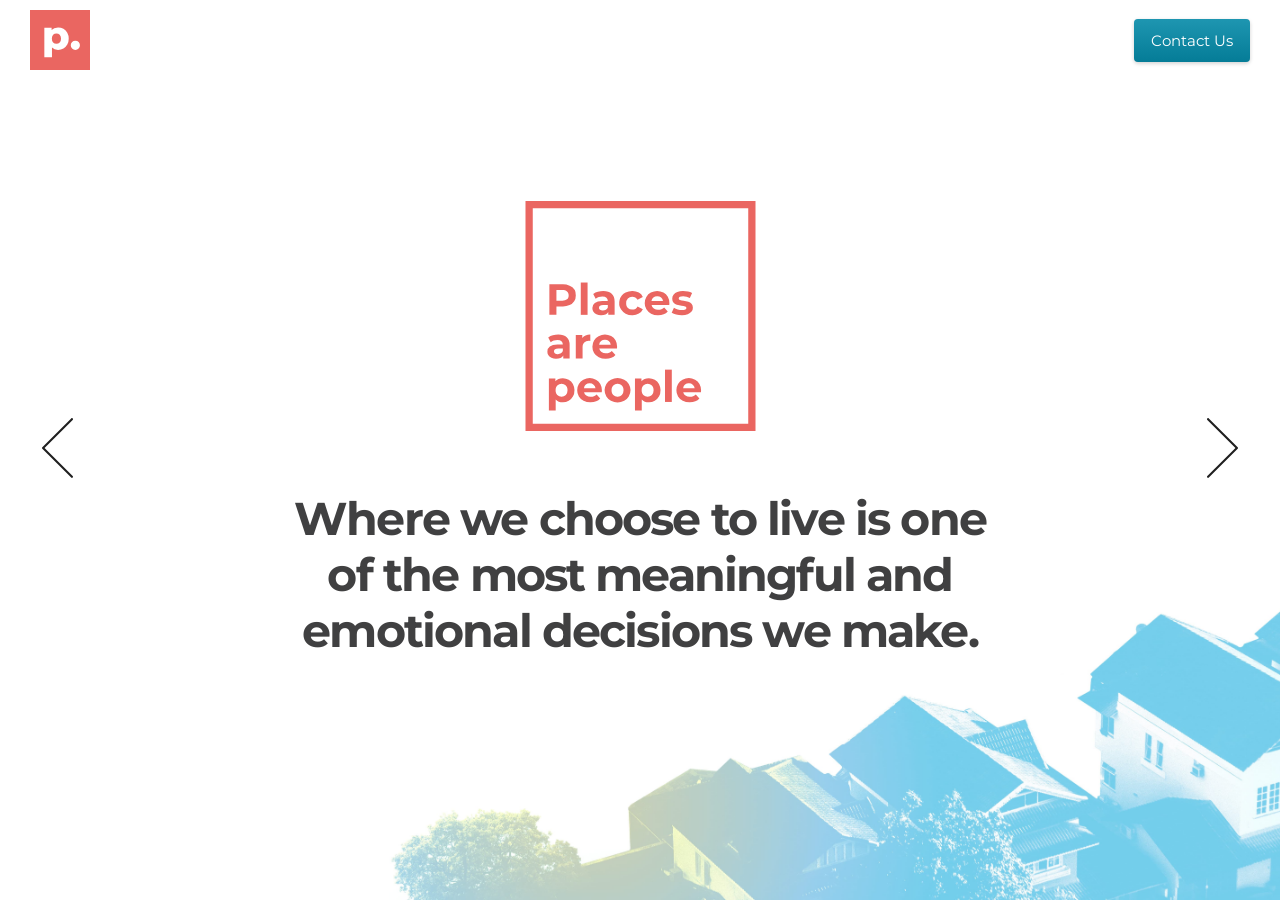
==== commit e825b155: "optimizations" ====
--- a/index.html
+++ b/index.html
@@ -8,25 +8,13 @@
 	<!-- Page Title -->
 	<title>Places are People — Place Branding & Brand Story</title>
 
-	<!-- Compressed Styles -->
-	<link href="css/slides.min.css" rel="stylesheet" type="text/css">
-
-	<!-- Custom Styles -->
-	<link href="css/custom.css" rel="stylesheet" type="text/css">
-	<link rel="shortcut icon" href="/favicon.ico" type="image/x-icon">
-	<link rel="icon" href="/favicon.ico" type="image/x-icon">
-
-	<!-- jQuery 3.3.1 -->
-	<script src="https://ajax.googleapis.com/ajax/libs/jquery/3.3.1/jquery.min.js"></script>
-
-	<!-- Compressed Scripts -->
-	<script src="js/slides.min.js" type="text/javascript"></script>
+
 
 	<!-- Custom Scripts -->
 	<!-- <script src="js/custom.js" type="text/javascript"></script> -->
 
 	<!-- Fonts and Material Icons -->
-	<link rel="stylesheet" as="font" href="https://fonts.googleapis.com/css?family=Montserrat:100,300,400,500,600,800|Montserrat:200|Montserrat:400|Material+Icons"/>
+	<link rel="stylesheet" as="font" href="https://fonts.googleapis.com/css?family=Montserrat:400,600,800|Montserrat:200|Montserrat:400|Material+Icons"/>
 	<style type="text/css">
 		.slides,
 		.slides p {
@@ -67,63 +55,6 @@
   
   <symbol id="arrow-right" viewBox="0 0 29 56"><path d="M.3 55.7c-.4-.4-.4-1 0-1.4l26.3-26.3-26.3-26.3c-.4-.4-.4-1 0-1.4.4-.4 1-.4 1.4 0l27 27c.4.4.4 1 0 1.4l-27 27c-.3.3-1 .4-1.4 0z"/></symbol>
 
-  <symbol id="back" viewBox="0 0 20 20"><path d="M2.3 10.7l5 5c.4.4 1 .4 1.4 0s.4-1 0-1.4l-3.3-3.3h11.6c.6 0 1-.4 1-1s-.4-1-1-1h-11.6l3.3-3.3c.4-.4.4-1 0-1.4-.2-.2-.4-.3-.7-.3s-.5.1-.7.3l-5 5c-.2.2-.3.5-.3.7 0 .2.1.5.3.7z"/></symbol>
-  
-  <symbol id="menu" viewBox="0 0 18 18"><path d="M16 5h-14c-.6 0-1-.4-1-1 0-.5.4-1 1-1h14c.5 0 1 .4 1 1s-.4 1-1 1zm-14 5h14c.5 0 1-.4 1-1 0-.5-.4-1-1-1h-14c-.6 0-1 .4-1 1s.4 1 1 1zm14 3h-14c-.5 0-1 .4-1 1 0 .5.4 1 1 1h14c.5 0 1-.4 1-1s-.4-1-1-1z"/></symbol>
-  
-  <symbol id="share" viewBox="0 0 18 18"><path d="M16 8c-.6 0-1 .4-1 1v6h-12v-6c0-.6-.4-1-1-1s-1 .4-1 1v6c0 1.1.9 2 2 2h12c1.1 0 2-.9 2-2v-6c0-.6-.4-1-1-1zm-2.3-2.3c.4-.4.4-1 0-1.4l-4-4c-.4-.4-1-.4-1.4 0l-4 4c-.4.4-.4 1 0 1.4s1 .4 1.4 0l2.3-2.3v7.6c0 .6.4 1 1 1s1-.4 1-1v-7.6l2.3 2.3c.4.4 1 .4 1.4 0z"/></symbol>
-
-  <symbol id="arrow-down" viewBox="0 0 24 24"><path d="M12 18c-.2 0-.5-.1-.7-.3l-11-10c-.4-.4-.4-1-.1-1.4.4-.4 1-.4 1.4-.1l10.4 9.4 10.3-9.4c.4-.4 1-.3 1.4.1.4.4.3 1-.1 1.4l-11 10c-.1.2-.4.3-.6.3z"/></symbol>
-  
-  <symbol id="arrow-up" viewBox="0 0 24 24"><path d="M11.9 5.9c.2 0 .5.1.7.3l11 10c.4.4.4 1 .1 1.4-.4.4-1 .4-1.4.1l-10.4-9.4-10.3 9.4c-.4.4-1 .3-1.4-.1-.4-.4-.3-1 .1-1.4l11-10c.1-.2.4-.3.6-.3z"/></symbol>
-  
-  <symbol id="arrow-top" viewBox="0 0 18 18"><path d="M15.7 7.3l-6-6c-.4-.4-1-.4-1.4 0l-6 6c-.4.4-.4 1 0 1.4.4.4 1 .4 1.4 0l4.3-4.3v11.6c0 .6.4 1 1 1s1-.4 1-1v-11.6l4.3 4.3c.2.2.4.3.7.3s.5-.1.7-.3c.4-.4.4-1 0-1.4z"/></symbol>
-  
-  <symbol id="play" viewBox="0 0 30 30"><path d="M7 30v-30l22 15z"/></symbol>
-  
-  <symbol id="chat" viewBox="0 0 18 18"><path d="M5,17c-0.2,0-0.3,0-0.4-0.1C4.2,16.7,4,16.4,4,16v-2H2c-1.1,0-2-0.9-2-2V3c0-1.1,0.9-2,2-2h14c1.1,0,2,0.9,2,2v9 c0,1.1-0.9,2-2,2H9.3l-3.7,2.8C5.4,16.9,5.2,17,5,17z M2,12h3.5C5.8,12,6,12.2,6,12.5V14l2.4-1.8C8.6,12.1,8.8,12,9,12h7V3H2V12z M13,7H5C4.4,7,4,6.6,4,6s0.4-1,1-1h8c0.6,0,1,0.4,1,1S13.6,7,13,7z M13,10H5c-0.6,0-1-0.4-1-1s0.4-1,1-1h8c0.6,0,1,0.4,1,1 S13.6,10,13,10z"/></symbol>
-
-  <symbol id="mail" viewBox="0 0 18 18"><path d="M16 2h-14c-1.1 0-2 .9-2 2v10c0 1.1.9 2 2 2h14c1.1 0 2-.9 2-2v-10c0-1.1-.9-2-2-2zm0 2v.5l-7 4.3-7-4.4v-.4h14zm-14 10v-7.2l6.5 4c.1.1.3.2.5.2s.4-.1.5-.2l6.5-4v7.2h-14z"/></symbol>
-
-  <symbol id="sound-on" viewBox="0 0 18 18"><path d="M8.5,0.1C8.1-0.1,7.7,0,7.4,0.2L3.7,3H2C0.9,3,0,3.9,0,5v6c0,1.1,0.9,2,2,2h1.7l3.7,2.8C7.6,15.9,7.8,16,8,16 c0.2,0,0.3,0,0.4-0.1C8.8,15.7,9,15.4,9,15V1C9,0.6,8.8,0.3,8.5,0.1z M7,13l-2.4-1.8C4.4,11.1,4.2,11,4,11l-2,0l0-6h2 c0.2,0,0.4-0.1,0.6-0.2L7,3V13z M11.7,9.9l0.7,1.9C13.9,11.2,15,9.7,15,8c0-1.7-1.1-3.2-2.7-3.8l-0.7,1.9C12.5,6.4,13,7.2,13,8C13,8.9,12.5,9.6,11.7,9.9z M12.2,1.1l-0.3,2C14.3,3.5,16,5.6,16,8s-1.8,4.5-4.2,4.9l0.3,2C15.6,14.3,18,11.4,18,8C18,4.6,15.6,1.7,12.2,1.1z"/></symbol>
-  
-  <symbol id="sound-off" viewBox="0 0 18 18"><path d="M15.9,8l1.8-1.8c0.4-0.4,0.4-1,0-1.4s-1-0.4-1.4,0l-1.8,1.8l-1.8-1.8c-0.4-0.4-1-0.4-1.4,0s-0.4,1,0,1.4L13.1,8l-1.8,1.8 c-0.4,0.4-0.4,1,0,1.4c0.2,0.2,0.5,0.3,0.7,0.3s0.5-0.1,0.7-0.3l1.8-1.8l1.8,1.8c0.2,0.2,0.5,0.3,0.7,0.3s0.5-0.1,0.7-0.3 c0.4-0.4,0.4-1,0-1.4L15.9,8z M8.5,0.1C8.1-0.1,7.7,0,7.4,0.2L3.7,3H2C0.9,3,0,3.9,0,5v6c0,1.1,0.9,2,2,2h1.7l3.7,2.8C7.6,15.9,7.8,16,8,16 c0.2,0,0.3,0,0.4-0.1C8.8,15.7,9,15.4,9,15V1C9,0.6,8.8,0.3,8.5,0.1z M7,13l-2.4-1.8C4.4,11.1,4.2,11,4,11l-2,0l0-6h2 c0.2,0,0.4-0.1,0.6-0.2L7,3V13z"/></symbol>
-  
-  <!-- social -->
-  <symbol id="apple" viewBox="-1 1 24 24"><path d="M17.6 13.8c0-3 2.5-4.5 2.6-4.6-1.4-2.1-3.6-2.3-4.4-2.4-1.9-.2-3.6 1.1-4.6 1.1-.9 0-2.4-1.1-4-1-2 0-3.9 1.2-5 3-2.1 3.7-.5 9.1 1.5 12.1 1 1.5 2.2 3.1 3.8 3 1.5-.1 2.1-1 3.9-1s2.4 1 4 1 2.7-1.5 3.7-2.9c1.2-1.7 1.6-3.3 1.7-3.4-.1-.1-3.2-1.3-3.2-4.9zm-3.1-9c.8-1 1.4-2.4 1.2-3.8-1.2 0-2.7.8-3.5 1.8-.8.9-1.5 2.3-1.3 3.7 1.4.1 2.8-.7 3.6-1.7z"/></symbol>
-
-  <symbol id="dribbble" viewBox="0 0 24 24"><path d="M12 0c-6.7 0-12 5.3-12 12s5.3 12 12 12 12-5.3 12-12-5.3-12-12-12zm7.9 5.7c1.3 1.7 2.1 3.9 2.3 6.1-.4-.1-2.4-.4-4.7-.4-.8 0-1.5 0-2.3.1 0-.1-.1-.3-.3-.5l-.7-1.5c3.7-1.4 5.3-3.4 5.7-3.8zm-7.9-3.8c2.5 0 4.9.9 6.7 2.5-.3.4-1.9 2.3-5.2 3.6-1.6-2.9-3.3-5.3-3.7-5.9.6-.1 1.4-.2 2.2-.2zm-4.4 1c.4.6 2.1 3 3.7 5.8-4.4 1.2-8.2 1.2-9.2 1.2h-.1c.8-3.1 2.9-5.6 5.6-7zm-5.7 9.1v-.3h.3c1.2 0 5.6-.1 10.1-1.5l.8 1.6c-.1 0-.3 0-.4.1-5.1 1.6-7.9 6-8.3 6.7-1.6-1.7-2.5-4.1-2.5-6.6zm10.1 10.1c-2.3 0-4.4-.8-6.1-2.1.3-.5 2.4-4.4 7.9-6.3 1.3 3.6 2 6.7 2.1 7.6-1.2.6-2.6.8-3.9.8zm5.7-1.8c-.1-.8-.7-3.6-2-7.1.7-.1 1.3-.1 2-.1 2.1 0 3.7.4 4.1.5-.3 2.8-1.8 5.2-4.1 6.7z"/></symbol>
-
-  <symbol id="facebook" viewBox="0 0 24 24"><path d="M24 1.3v21.3c0 .7-.6 1.3-1.3 1.3h-6.1v-9.3h3.1l.5-3.6h-3.6v-2.2c0-1.1.3-1.8 1.8-1.8h1.9v-3.2c-.3 0-1.5-.1-2.8-.1-2.8 0-4.7 1.7-4.7 4.8v2.7h-3.1v3.6h3.1v9.2h-11.5c-.7 0-1.3-.6-1.3-1.3v-21.4c0-.7.6-1.3 1.3-1.3h21.3c.8 0 1.4.6 1.4 1.3z"/></symbol>
-
-  <symbol id="facebook2" viewBox="0 0 512 512"><path d="M288 176v-64c0-17.664 14.336-32 32-32h32v-80h-64c-53.024 0-96 42.976-96 96v80h-64v80h64v256h96v-256h64l32-80h-96z"/></symbol>
-   
-  <symbol id="fb-like" viewBox="0 0 20 20"><path d="M0 8v12h5v-12h-5zm2.5 10.8c-.4 0-.8-.3-.8-.8 0-.4.3-.8.8-.8s.8.3.8.8c0 .4-.4.8-.8.8zm3.5-.8h9.5c1.1 0 1.7-1 1.7-1.7 0-.3-.4-1-.4-1 1.4-.3 1.7-1.2 1.7-1.7-.1-.5-.3-.9-.5-1 1-.4 1.5-1.1 1.4-1.9-.1-.8-1-1.5-1-1.5 1-.6.9-1.5.9-1.5-.3-1.3-1.5-1.7-1.7-1.7h-5.6s.3-.5.3-2.4-1.3-3.6-2.6-3.6c0 0-.7.1-1 .3v3.5l-2.7 4.4v9.8z"/></symbol>
-  
-  <symbol id="googlePlus" viewBox="0 1 24 24"><path d="M7.8 13.5h4.6c-.6 2-2.5 3.4-4.6 3.4-2.7 0-4.9-2.2-4.9-4.9s2.2-4.9 4.9-4.9c1.1 0 2.1.3 3 1l1.8-2.4c-1.4-1.1-3-1.6-4.8-1.6-4.3 0-7.9 3.5-7.9 7.9s3.5 7.9 7.9 7.9 7.9-3.5 7.9-7.9v-1.5h-7.9v3zM21.7 11v-2.2h-2v2.2h-2.2v2h2.2v2.2h2v-2.2h2.2v-2z"/></symbol>
-  
-  <symbol id="instagram" viewBox="0 0 20 20"><circle cx="10" cy="10" r="3.3"/><path d="M13,0H7C2.2,0,0,2.2,0,7v6c0,4.8,2.1,7,7,7h6c4.8,0,7-2.2,7-7V7C20,2.2,17.9,0,13,0z M10,15.1c-2.8,0-5.1-2.3-5.1-5.1 S7.2,4.9,10,4.9s5.1,2.3,5.1,5.1S12.8,15.1,10,15.1z M15.3,5.9c-0.7,0-1.2-0.5-1.2-1.2c0-0.7,0.5-1.2,1.2-1.2s1.2,0.5,1.2,1.2 C16.5,5.3,16,5.9,15.3,5.9z"/></symbol>
-
-  <symbol id="behance" viewBox="0 0 511.958 511.958"><path d="M210.624 240.619c10.624-5.344 18.656-11.296 24.16-17.728 9.792-11.584 14.624-26.944 14.624-45.984 0-18.528-4.832-34.368-14.496-47.648-16.128-21.632-43.424-32.704-82.016-33.28h-152.896v312.096h142.56c16.064 0 30.944-1.376 44.704-4.192 13.76-2.848 25.664-8.064 35.744-15.68 8.96-6.624 16.448-14.848 22.4-24.544 9.408-14.656 14.112-31.264 14.112-49.76 0-17.92-4.128-33.184-12.32-45.728-8.288-12.544-20.448-21.728-36.576-27.552zm-147.552-90.432h68.864c15.136 0 27.616 1.632 37.408 4.864 11.328 4.704 16.992 14.272 16.992 28.864 0 13.088-4.32 22.24-12.864 27.392-8.608 5.152-19.776 7.744-33.472 7.744h-76.928v-68.864zm108.896 198.24c-7.616 3.68-18.336 5.504-32.064 5.504h-76.832v-83.232h77.888c13.568.096 24.128 1.888 31.68 5.248 13.44 6.08 20.128 17.216 20.128 33.504 0 19.2-6.912 32.128-20.8 38.976zM327.168 110.539h135.584v38.848h-135.584zM509.856 263.851c-2.816-18.08-9.024-33.984-18.688-47.712-10.592-15.552-24.032-26.944-40.384-34.144-16.288-7.232-34.624-10.848-55.04-10.816-34.272 0-62.112 10.72-83.648 32-21.472 21.344-32.224 52.032-32.224 92.032 0 42.656 11.872 73.472 35.744 92.384 23.776 18.944 51.232 28.384 82.4 28.384 37.728 0 67.072-11.232 88.032-33.632 13.408-14.144 20.992-28.064 22.656-41.728h-62.464c-3.616 6.752-7.808 12.032-12.608 15.872-8.704 7.04-20.032 10.56-33.92 10.56-13.216 0-24.416-2.912-33.76-8.704-15.424-9.28-23.488-25.536-24.512-48.672h170.464c.256-19.936-.384-35.264-2.048-45.824zm-166.88 5.984c2.24-15.008 7.68-26.912 16.32-35.712 8.64-8.768 20.864-13.184 36.512-13.216 14.432 0 26.496 4.128 36.32 12.416 9.696 8.352 15.168 20.48 16.288 36.512h-105.44z"/></symbol>
-  
-  <symbol id="linkedin" viewBox="0 0 24 24"><path d="M5.9 21.9h-4.7v-14.2h4.7v14.2zm-2.3-16.1c-1.6 0-2.6-1.1-2.6-2.5s1-2.5 2.7-2.5c1.6 0 2.6 1 2.6 2.5-.1 1.4-1.2 2.5-2.7 2.5zm19.2 16.1h-4.7v-7.6c0-2-.7-3.3-2.3-3.3-1.3 0-2.1.9-2.5 1.7-.1.3-.1.8-.1 1.2v7.9h-4.7v-14.1h4.7v2c.7-.9 1.7-2.3 4.3-2.3 3.1 0 5.5 2.1 5.5 6.4v8.2h-.2z"/></symbol>
-
-  <symbol id="medium" viewBox="0 0 130.8 104"><path d="M15.5 21.2c.2-1.6-.5-3.2-1.7-4.3l-12.1-14.7v-2.2h38l29.3 64.4 25.8-64.4h36.2v2.2l-10.5 10c-.9.7-1.3 1.8-1.2 2.9v73.7c0 1.1.3 2.2 1.2 2.9l10.2 10v2.2h-51.3v-2.2l10.6-10.2c1-1 1-1.3 1-2.9v-59.6l-29.4 74.7h-4l-34.2-74.7v50.3c0 2.2.4 4.2 1.9 5.7l13.7 16.8v2.2h-39v-2.2l13.8-16.7c1.5-1.5 1.8-3.3 1.8-5.7l-.1-58.2z"/></symbol>
-  
-  <symbol id="pinterest" viewBox="0 0 24 24"><path d="M5.9 13.9c1.2-2-.4-2.5-.6-4-1-6.1 7.1-10.2 11.4-6 2.9 2.9 1 12-3.7 11-4.6-.9 2.2-8.1-1.4-9.5-3-1.1-4.6 3.6-3.2 5.9-.8 4-2.5 7.7-1.8 12.7 2.3-1.7 3.1-4.8 3.7-8.1 1.2.7 1.8 1.4 3.3 1.5 5.5.4 8.6-5.4 7.8-10.7-.7-4.7-5.5-7.1-10.6-6.6-4.1.4-8.1 3.7-8.3 8.3-.1 2.8.7 4.9 3.4 5.5z"/></symbol>
-  
-  <symbol id="stumbleupon" viewBox="0 0 24 24"><path d="M13.3 9.6l1.6.8 2.5-.8v-1.4c0-3-2.4-5.4-5.4-5.4s-5.4 2.4-5.4 5.4v7.5c0 .7-.6 1.3-1.3 1.3s-1.3-.6-1.3-1.3v-3.2h-4v3.2c0 3 2.4 5.4 5.4 5.4s5.4-2.4 5.4-5.4v-7.5c0-.7.6-1.3 1.3-1.3s1.3.6 1.3 1.3l-.1 1.4zm6.6 2.9v3.2c0 .7-.6 1.3-1.3 1.3s-1.3-.6-1.3-1.3v-3.2l-2.5.8-1.6-.8v3.2c0 3 2.4 5.4 5.4 5.4s5.4-2.4 5.4-5.4v-3.2h-4.1z"/></symbol>
-  
-  <symbol id="twitter" viewBox="0 1 24 23"><path d="M21.5 7.6v.6c0 6.6-5 14.1-14 14.1-2.8 0-5.4-.8-7.6-2.2l1.2.1c2.3 0 4.4-.8 6.1-2.1-2.2 0-4-1.5-4.6-3.4.3.1.6.1.9.1.5 0 .9-.1 1.3-.2-2.1-.6-3.8-2.6-3.8-5 .7.4 1.4.6 2.2.6-1.3-.9-2.2-2.4-2.2-4.1 0-.9.2-1.8.7-2.5 2.4 3 6.1 5 10.2 5.2-.1-.4-.1-.7-.1-1.1 0-2.7 2.2-5 4.9-5 1.4 0 2.7.6 3.6 1.6 1-.3 2.1-.7 3-1.3-.4 1.2-1.1 2.1-2.2 2.7 1-.1 1.9-.4 2.8-.8-.6 1.1-1.4 2-2.4 2.7z"/></symbol>
-  
-  <symbol id="tumblr" viewBox="0 0 23 23"><path d="M12.573 4.94v-4.94h-3.188c-.072.183-.11.4-.11.622-.034.107-.072.184-.072.293-.328 1.829-1.28 3.11-2.892 3.807-.476.218-.914.253-1.39.218v3.987h2.342c.039 5.603.039 8.493.039 8.64v.332c.294 2.449 1.573 3.914 3.843 4.463.914.257 1.901.366 2.892.366 1.279-.036 2.525-.256 3.771-.659v-4.685c-.731.22-1.395.402-1.977.583-1.135.333-2.087.113-2.857-.619-.073-.11-.183-.257-.221-.403-.106-.586-.178-1.206-.178-1.795v-6.222h5.083v-3.988h-5.085z"/></symbol>
-
-  <symbol id="xing" viewBox="0 0 24 24"><path d="M3.647 4.74c-.208 0-.384.073-.472.216-.091.148-.077.338.02.531l2.34 4.051v.02l-3.678 6.49c-.096.191-.091.383 0 .531.088.142.244.236.452.236h3.461c.518 0 .767-.349.944-.669l3.737-6.608-2.38-4.15c-.172-.307-.433-.649-.964-.649h-3.46zm14.542-4.74c-.517 0-.741.326-.927.659l-7.702 13.658 4.918 9.023c.172.307.437.659.967.659h3.457c.208 0 .371-.079.459-.221.092-.148.09-.343-.007-.535l-4.88-8.915v-.023l7.664-13.551c.096-.191.098-.386.007-.534-.088-.142-.252-.221-.46-.221h-3.496z"/></symbol>
-
-  <symbol id="whatsapp" viewBox="0 0 512 512"><path d="M256.064 0h-.128c-141.152 0-255.936 114.816-255.936 256 0 56 18.048 107.904 48.736 150.048l-31.904 95.104 98.4-31.456c40.48 26.816 88.768 42.304 140.832 42.304 141.152 0 255.936-114.848 255.936-256s-114.784-256-255.936-256zm148.96 361.504c-6.176 17.44-30.688 31.904-50.24 36.128-13.376 2.848-30.848 5.12-89.664-19.264-75.232-31.168-123.68-107.616-127.456-112.576-3.616-4.96-30.4-40.48-30.4-77.216s18.656-54.624 26.176-62.304c6.176-6.304 16.384-9.184 26.176-9.184 3.168 0 6.016.16 8.576.288 7.52.32 11.296.768 16.256 12.64 6.176 14.88 21.216 51.616 23.008 55.392 1.824 3.776 3.648 8.896 1.088 13.856-2.4 5.12-4.512 7.392-8.288 11.744-3.776 4.352-7.36 7.68-11.136 12.352-3.456 4.064-7.36 8.416-3.008 15.936 4.352 7.36 19.392 31.904 41.536 51.616 28.576 25.44 51.744 33.568 60.032 37.024 6.176 2.56 13.536 1.952 18.048-2.848 5.728-6.176 12.8-16.416 20-26.496 5.12-7.232 11.584-8.128 18.368-5.568 6.912 2.4 43.488 20.48 51.008 24.224 7.52 3.776 12.48 5.568 14.304 8.736 1.792 3.168 1.792 18.048-4.384 35.52z"/></symbol>
-  
-  <symbol id="youtube" viewBox="0 0 24 24"><path d="M23.6 6.3c-.3-1.2-1.4-2.2-2.6-2.3-3-.3-6-.3-9-.3s-6 0-9 .3c-1.2.1-2.3 1.1-2.6 2.3-.4 1.8-.4 3.8-.4 5.7 0 1.9 0 3.9.4 5.7.3 1.2 1.4 2.2 2.6 2.3 3 .3 6 .3 9 .3s6 0 9-.3c1.3-.1 2.3-1.1 2.6-2.4.4-1.7.4-3.7.4-5.6 0-1.9 0-3.9-.4-5.7zm-14.1 9v-6.6l6.5 3.3-6.5 3.3z"/></symbol>
-
 </svg>
 
 <!-- Navigation Arrows -->
@@ -524,7 +455,19 @@
       </div>
     </div>
   </div>
-<!--   <div class="background" style="background-image:url(assets/img/background/img-12.jpg)"></div>
- --></section>
+
+	<!-- Compressed Styles -->
+	<link href="css/slides.min.css" rel="stylesheet" type="text/css">
+
+	<!-- Custom Styles -->
+	<link href="css/custom.css" rel="stylesheet" type="text/css">
+	<link rel="shortcut icon" href="/favicon.ico" type="image/x-icon">
+	<link rel="icon" href="/favicon.ico" type="image/x-icon">
+
+	<!-- jQuery 3.3.1 -->
+	<script src="https://ajax.googleapis.com/ajax/libs/jquery/3.3.1/jquery.min.js"></script>
+
+	<!-- Compressed Scripts -->
+	<script src="js/slides.min.js" type="text/javascript"></script>
 </body>
 </html>
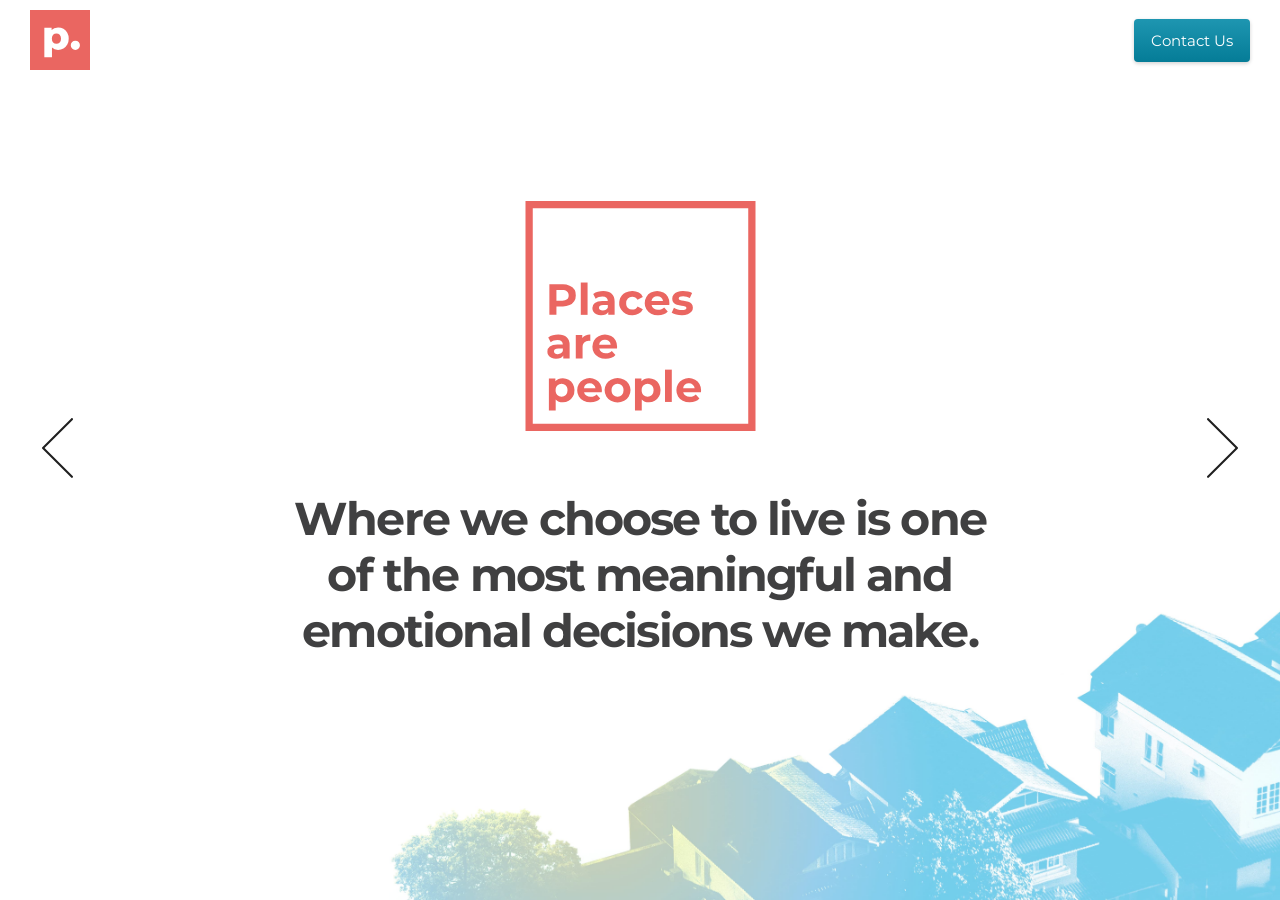
==== commit 3b24d95d: "more optimizations" ====
--- a/index.html
+++ b/index.html
@@ -94,10 +94,10 @@
     <div class="container">
       <div class="wrap">
       	<div class="fix-3-12">
-          <svg height="230" class="wide ae-1 fromCenter"><use xmlns:xlink="https://www.w3.org/1999/xlink" xlink:href="#logo"></use></svg>
-        </div>
-        <div class="fix-8-12">
-          <h1 class="huge ae-2"><br>Where we choose to live is one of the most meaningful and emotional decisions we make.</h1>
+          <svg height="230" class="wide fromCenter"><use xmlns:xlink="https://www.w3.org/1999/xlink" xlink:href="#logo"></use></svg>
+        </div>
+        <div class="fix-8-12">
+          <h1 class="huge"><br>Where we choose to live is one of the most meaningful and emotional decisions we make.</h1>
         </div>
              
       </div>
